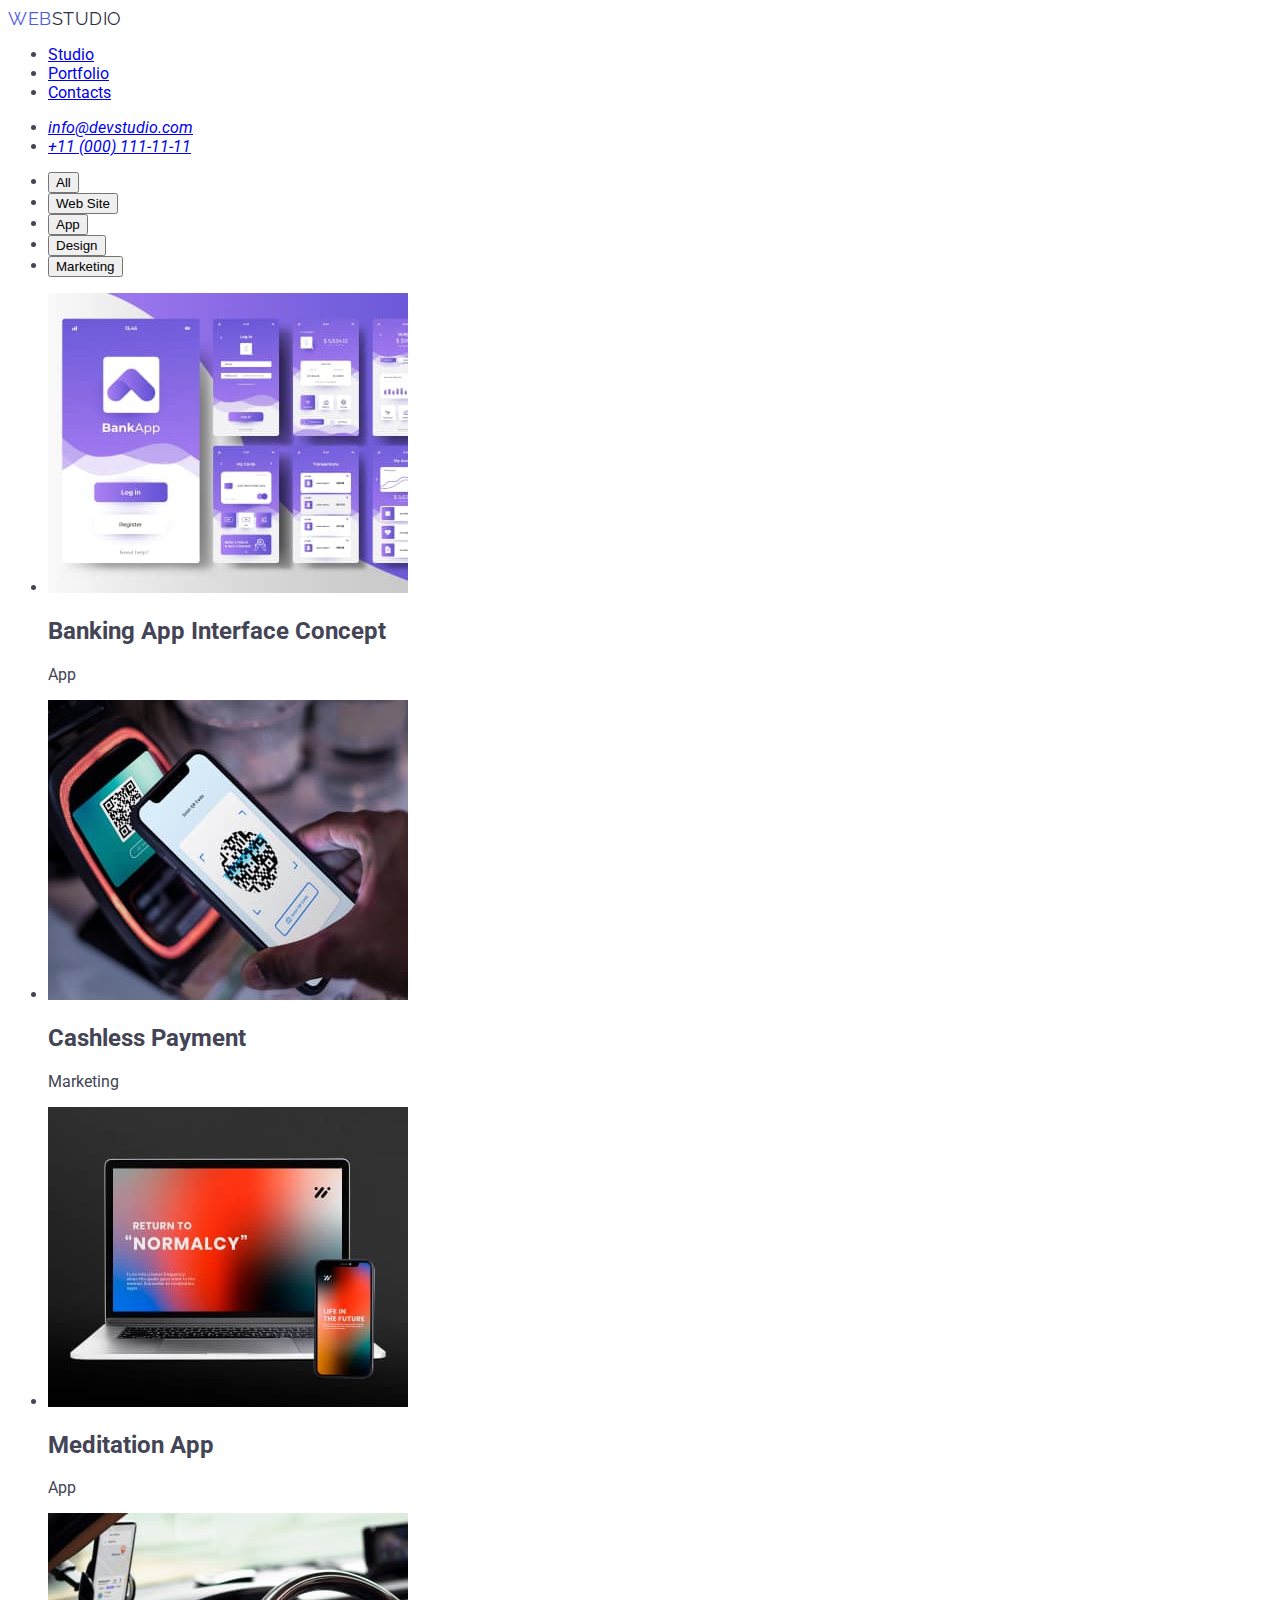
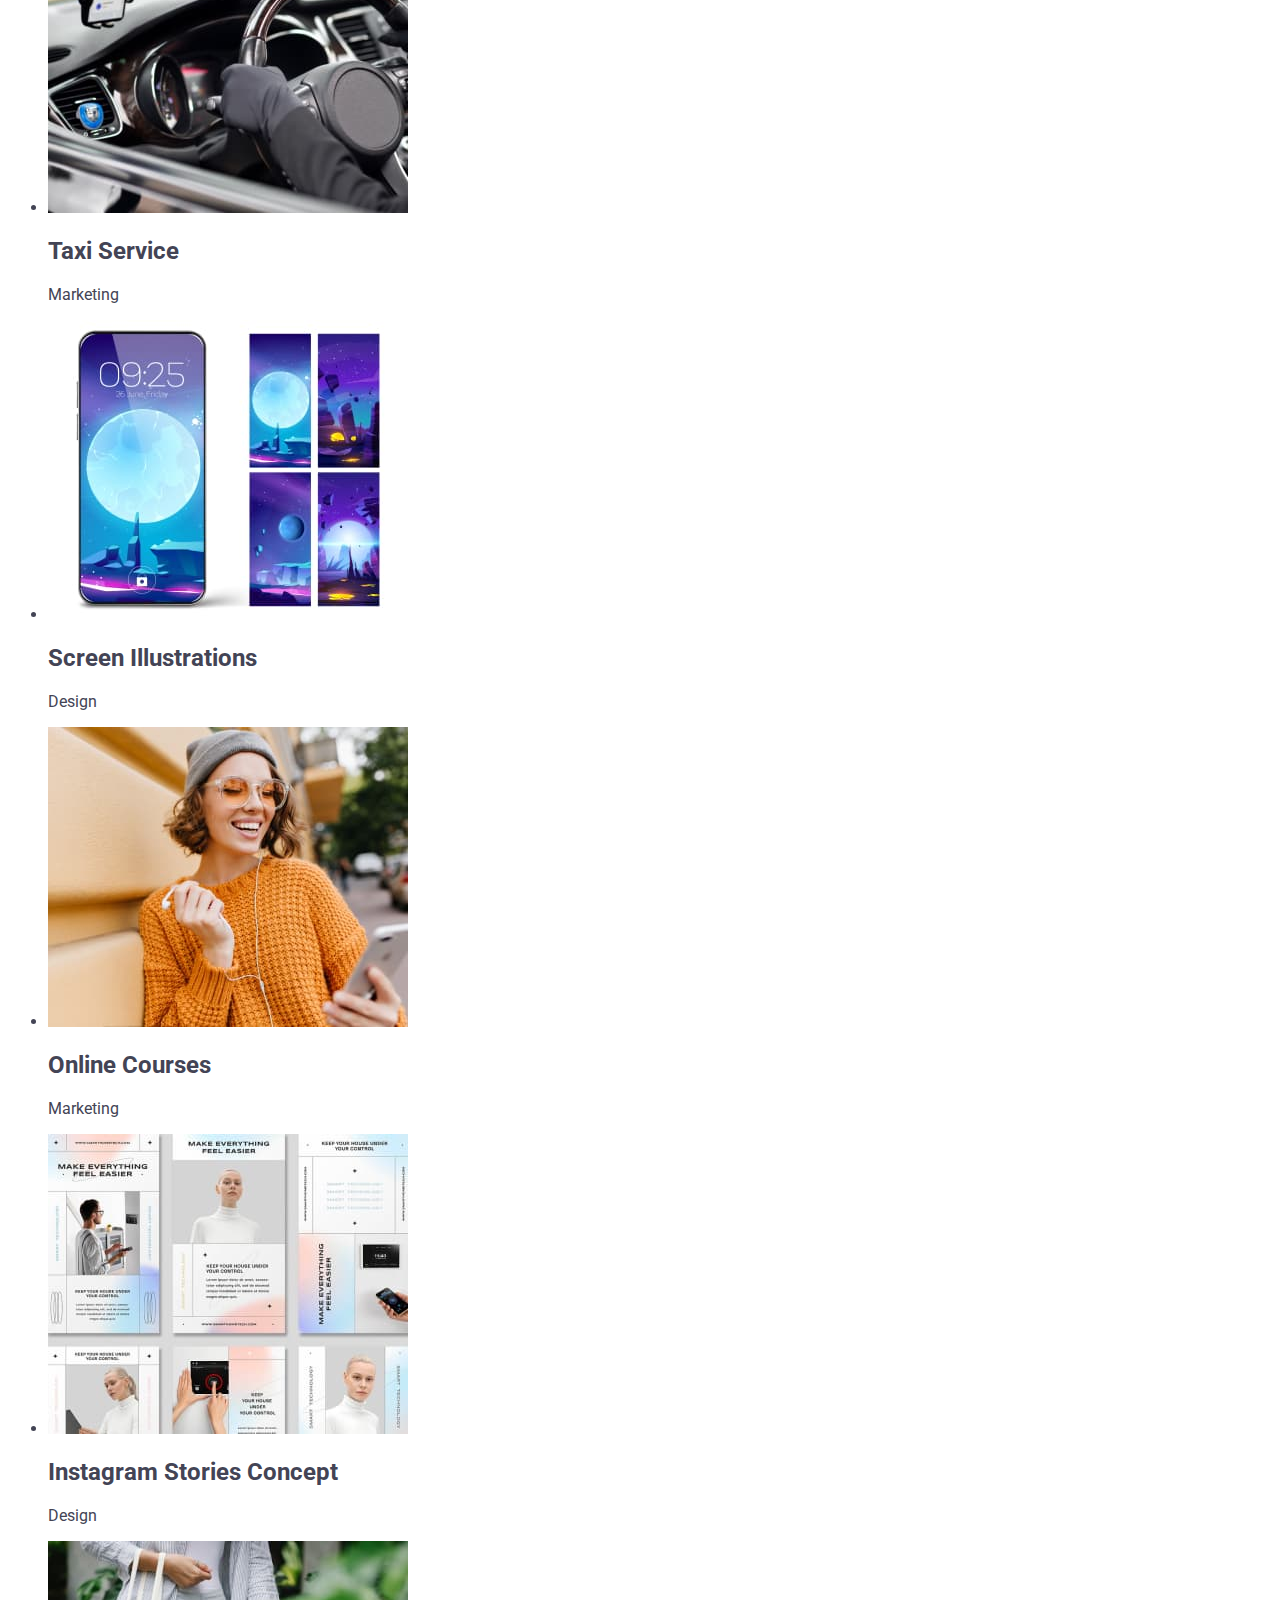
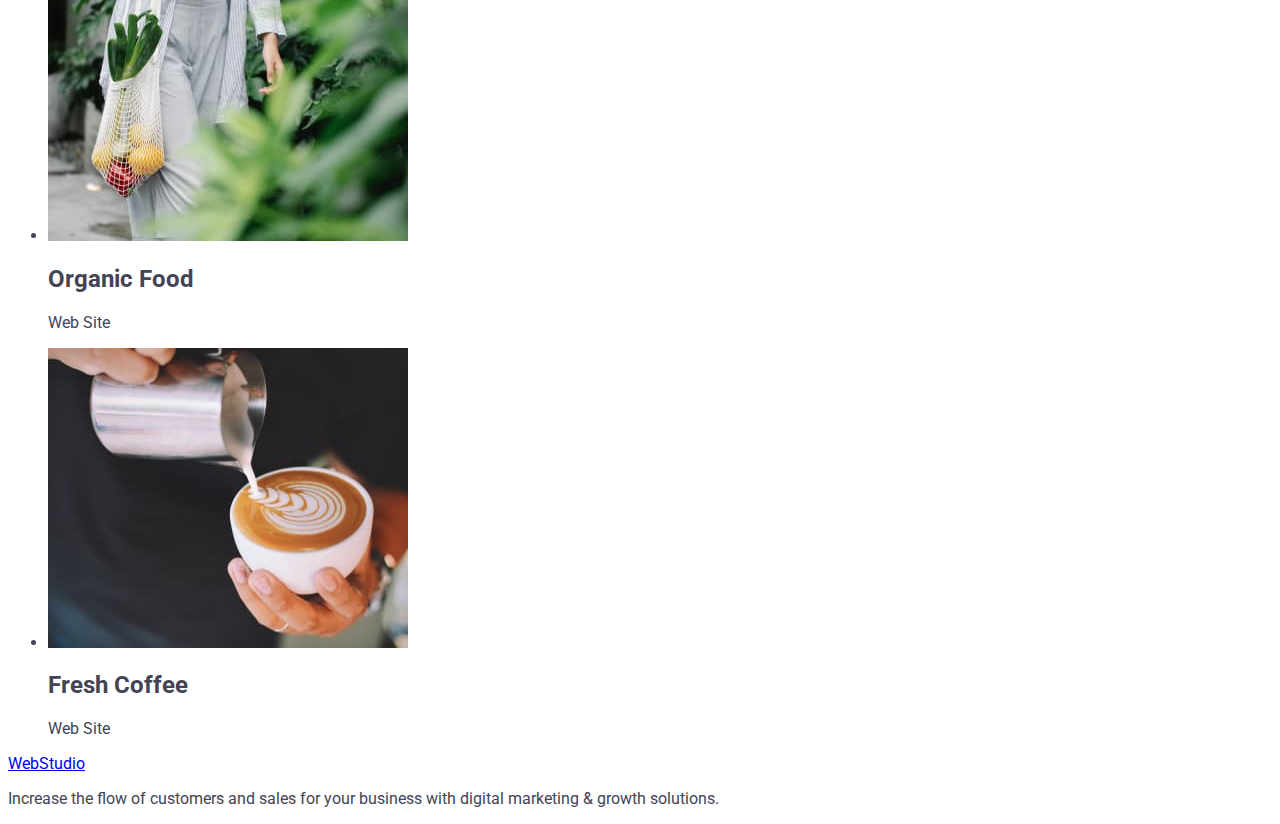
==== portfolio.html @ bbdc9a78 "2023-11-01 v1" ====
<!DOCTYPE html>
<html lang="en">
<head>
  <meta charset="UTF-8">
  <meta http-equiv="X-UA-Compatible" content="IE=edge">
  <meta name="viewport" content="width=device-width, initial-scale=1.0">
  <link rel="preconnect" href="https://fonts.googleapis.com" >
  <link rel="preconnect" href="https://fonts.gstatic.com" crossorigin >
  <link
    href="https://fonts.googleapis.com/css2?family=Lobster&family=Raleway:wght@800&family=Roboto:wght@400;500;700;900&display=swap" rel="stylesheet" >
  <link href="./css/styles.css" rel="stylesheet" >
  <title>Portfolio</title>
</head>
<body>
  <header>
    <nav>
      <a href="./index.html" class="nav-logo link">Web<span class="logo-span">Studio</span></a>
      <ul>
        <li><a href="./index.html">Studio</a></li>
        <li><a href="./portfolio.html">Portfolio</a></li>
        <li><a href="#">Contacts</a></li>
      </ul>
    </nav>
    <address>
      <ul>
        <li><a href="mailto:info@devstudio.com">info@devstudio.com</a></li>
        <li><a href="tel:+110001111111">+11 (000) 111-11-11</a></li>
      </ul>
    </address>
  </header>
  <main>
    <!--section no.1 -->
    <section>
      <ul>
        <li><button type="button">All</button></li>
        <li><button type="button">Web Site</button></li>
        <li><button type="button">App</button></li>
        <li><button type="button">Design</button></li>
        <li><button type="button">Marketing</button></li>
      </ul>
    
      <ul>
        <li>
          <img src="images/portfolio01.jpg" width="360" height="300" alt="Banking App Interface Concept - banking application options are shown">
            <h2>Banking App Interface Concept</h2>
            <p>App</p>
        </li>
        <li>
          <img src="images/portfolio02.jpg" width="360" height="300" alt="Cashless Payment - The hand holds the phone and brings it closer to the reader">
            <h2>Cashless Payment</h2>
            <p>Marketing</p>
        </li>
        <li>
          <img src="images/portfolio03.jpg" width="360" height="300" alt="Meditation App - laptop and phone with the same wallpaper">
            <h2>Meditation App</h2>
            <p>App</p>
        </li>
        <li>
          <img src="images/portfolio04.jpg" width="360" height="300" alt="Taxi Service - driver using the mobile application">
            <h2>Taxi Service</h2>
            <p>Marketing</p>
        </li>
        <li>
          <img src="images/portfolio05.jpg" width="360" height="300" alt="Screen Illustrations - five different wallpapers for mobile phone">
            <h2>Screen Illustrations</h2>
            <p>Design</p>
        </li>
        <li>
          <img src="images/portfolio06.jpg" width="360" height="300" alt="Online Courses - young woman in orange sweater talking on mobile phone">
            <h2>Online Courses</h2>
            <p>Marketing</p>
        </li>
        <li>
          <img src="images/portfolio07.jpg" width="360" height="300" alt="Instagram Stories Concept - six pictures per topic make everything feel easier">
            <h2>Instagram Stories Concept</h2>
            <p>Design</p>
        </li>
        <li>
          <img src="images/portfolio08.jpg" width="360" height="300" alt="Organic Food - woman carries vegetables in a net">
            <h2>Organic Food</h2>
            <p>Web Site</p>
        </li>
        <li>
          <img src="images/portfolio09.jpg" width="360" height="300" alt="Fresh Coffee - hand pours milk into a cup of coffee">
            <h2>Fresh Coffee</h2>
            <p>Web Site</p>
        </li>
      </ul>
    </section>
  </main>
  <footer>
    <a href="./index.html">WebStudio</a>
    <p>Increase the flow of customers and sales for your business with digital marketing & growth solutions.</p>    
  </footer>
</body>
</html>
---- css/styles.css ----
:root {
  --primary-brand-color: #4D5AE5;
  --pressed-state-color: #404BBF;
  --dark-color: #2E2F42;
  --success-color: #31D0AA;
  --text-color: #434455;
  --subtle-text-color: #8E8F99;
  --accent-color: #E7E9FC;
  --light-color: #F4F4FD;
  --modal-overlay-color: #2E2F42;
  --hero-background-color: #2E2F42;
  --white-background-color: #FFFFFF;
  --modal-background-color: #FCFCFC;
}

body {
  font-family: 'Roboto', sans-serif;
  color: var(--text-color);
  background-color: var(--white-background-color);
}

.nav-logo {
  color: var(--primary-brand-color);
  font-family: 'Raleway', sans-serif;
  text-decoration: none;
  font-size: 18px;
  /* font-weight: 800; */
  line-height: 1.17;
  letter-spacing: 0.03em;
  text-transform: uppercase;
}

.logo-span {
  color: var(--dark-color);
}

.link {
  text-decoration: none;
} 

.list {
  list-style: none;
}

.nav-link {
  color: var(--dark-color);
  font-weight: 500;
  font-size: 16px;
  line-height: 1.5;
  letter-spacing: 0.02em;
  cursor: pointer;
}



.nav-link:hover,
.nav-link:focus,
.nav-link:active {
  color: var(--pressed-state-color);
}





.footer {
  padding: 60px 0px 60px 215px;
  background-color: var(--brand-background-gray);
}



.contact-list {
  float: left;
  margin-top: 32px;
  margin-left: 268px;
}

.contact-item {
  display: inline;
  margin-right: 50px;
}

.contact-link {
  font-weight: 500;
  font-size: 14px;
  line-height: 1.1;
  letter-spacing: 0.02em;
  text-decoration: none;
  color: var(--brand-color-gray);
}

.contact-link:hover,
.contact-link:focus,
.contact-link:active {
  color: var(--brand-color-blue);
}

.section-h1 {
  height: 600px;
  background-color: var(--brand-background-gray);
  border: 1px solid var(--brand-background-gray);
  text-align: center;  
}

.section-h1-div {
  margin: 200px 452px 0px 452px;  
}

.section-h1-title {  
  font-weight: 900;
  font-size: 44px;
  line-height: 1.4;
  letter-spacing: 0.06em;
  text-align: center;
  text-transform: uppercase;
  color: var(--brand-color-white);  
}

.section-h1-btn {
  border: none;
  border-radius: 4px;
  font-weight: 700;
  font-size: 16px;
  line-height: 1.9;
  width: 200px;
  height: 50px;
  color: var(--brand-color-white);
  background-color: var(--brand-color-blue);
  cursor: pointer; 
}

.section-h1-btn:hover,
.section-h1-btn:focus,
.section-h1-btn:active {
  color: var(--brand-color-blue);
  background-color: var(--brand-color-white);
}

  .descript-item {
    display: inline;
  }

.descript-title {
  font-weight: 700;
  font-size: 14px;
  line-height: 1.1;
  letter-spacing: 0.03em;
  text-transform: uppercase;  
}

.descript-text {
  font-size: 14px;
  line-height: 1.7;
  letter-spacing: 0.03em;
  width: 270px;
  height: 75px;
  left: 215px;
  top: 800px;
  color: var(--brand-color-gray);
}

.section-h2-title {
  font-weight: 700;
  font-size: 36px;
  line-height: 1.2;
  letter-spacing: 0.03em;
  margin: 0;
  margin-bottom: 50px;
  padding: 0;
}

.section-h3-title {
  font-weight: 500;
  font-size: 16px;
  line-height: 1.2;
  letter-spacing: 0.03em;
  text-align: center;
}

.about-us {
  margin-top: 94px;
  text-align: center;
}

.about-us-item {
  display: inline;
}

.team {
  background-color: #f5f4fa;
  border: 1px solid #f5f4fa;
  margin-top: 94px;
  padding-top: 94px;
  text-align: center;  
}

.team-item {
  background-color: var(--brand-color-white);
}

.team-text {
  font-size: 16px;
  line-height: 1.2;
  letter-spacing: 0.03em;
  text-align: center;
  color: var(--brand-color-gray);
}

.portf-menu-list {
  width: 580px;
  margin: auto;
}

.portf-menu-item {
  display: inline;
}

.btn {
  font-weight: 500;
  font-size: 16px;
  line-height: 1.6;
  letter-spacing: 0.03em;
  height: 38px;
  padding: 0px 20px 0px 20px;
  border: none;
  border-radius: 4px;
  background-color: #f5f4fa;
  cursor: pointer;
}

.btn:hover,
.btn:focus,
.btn:active {
  background-color: var(--brand-color-blue);
  color: var(--brand-color-white);
}

.project-h3-title {
  font-weight: 700;
  font-size: 18px;
  line-height: 2.0;
  letter-spacing: 0.06em;
}

.projects-text {
  font-size: 16px;
  line-height: 1.9;
  letter-spacing: 0.03em;
  color: var(--brand-color-gray);
}

.footer .logo {
  /* font-family: 'Raleway', sans-serif;
  font-size: 26px; */
  color: var(--brand-color-white);
  float: none;
}

.address-list {
  padding-left: 0px;
}

.address-item {
  font-size: 14px;
  line-height: 1.7;
  letter-spacing: 0.03em;
  font-style: normal;
  color: var(--brand-color-white);
}

.address-link {
  color: rgba(255, 255, 255, 0.6);
  text-decoration: none;
}

.address-link:hover,
.address-link:focus,
.address-link:active {
  color: var(--brand-color-white);
}

.address-item span {
  text-decoration: underline;
}
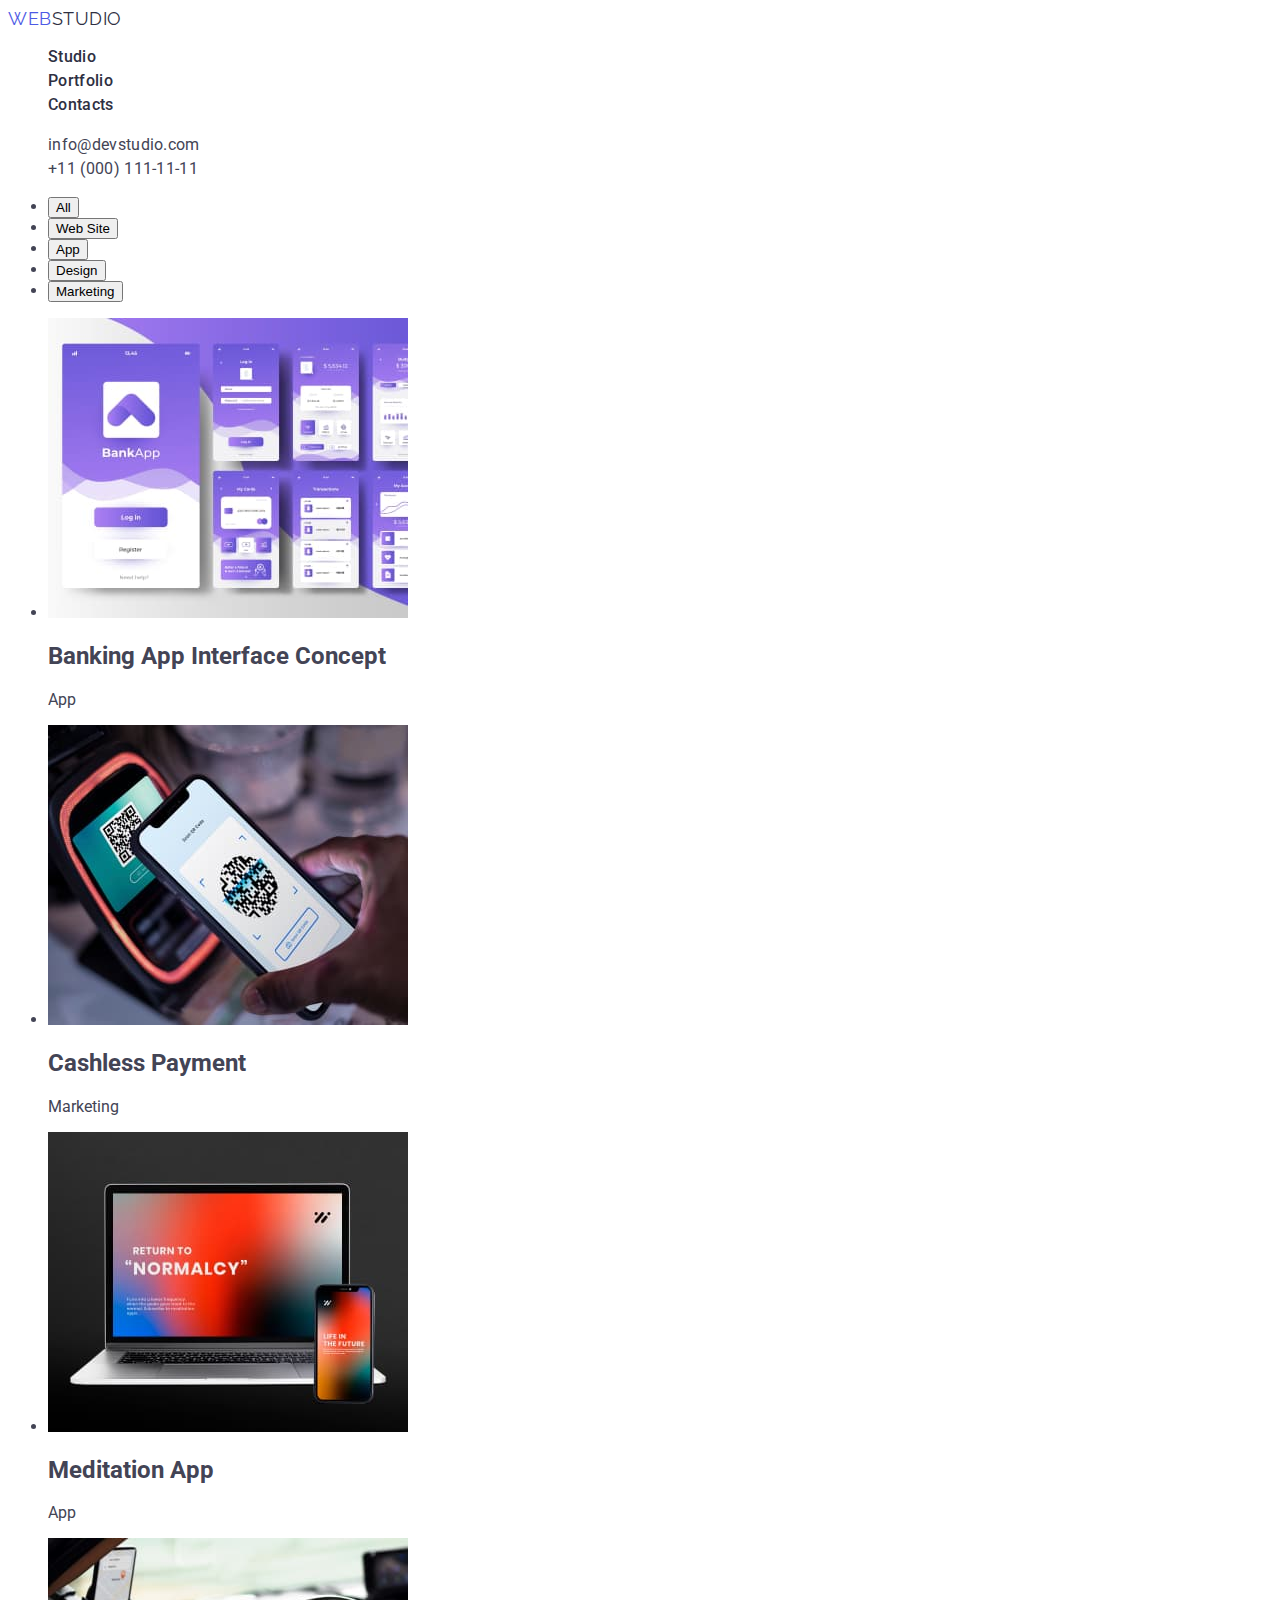
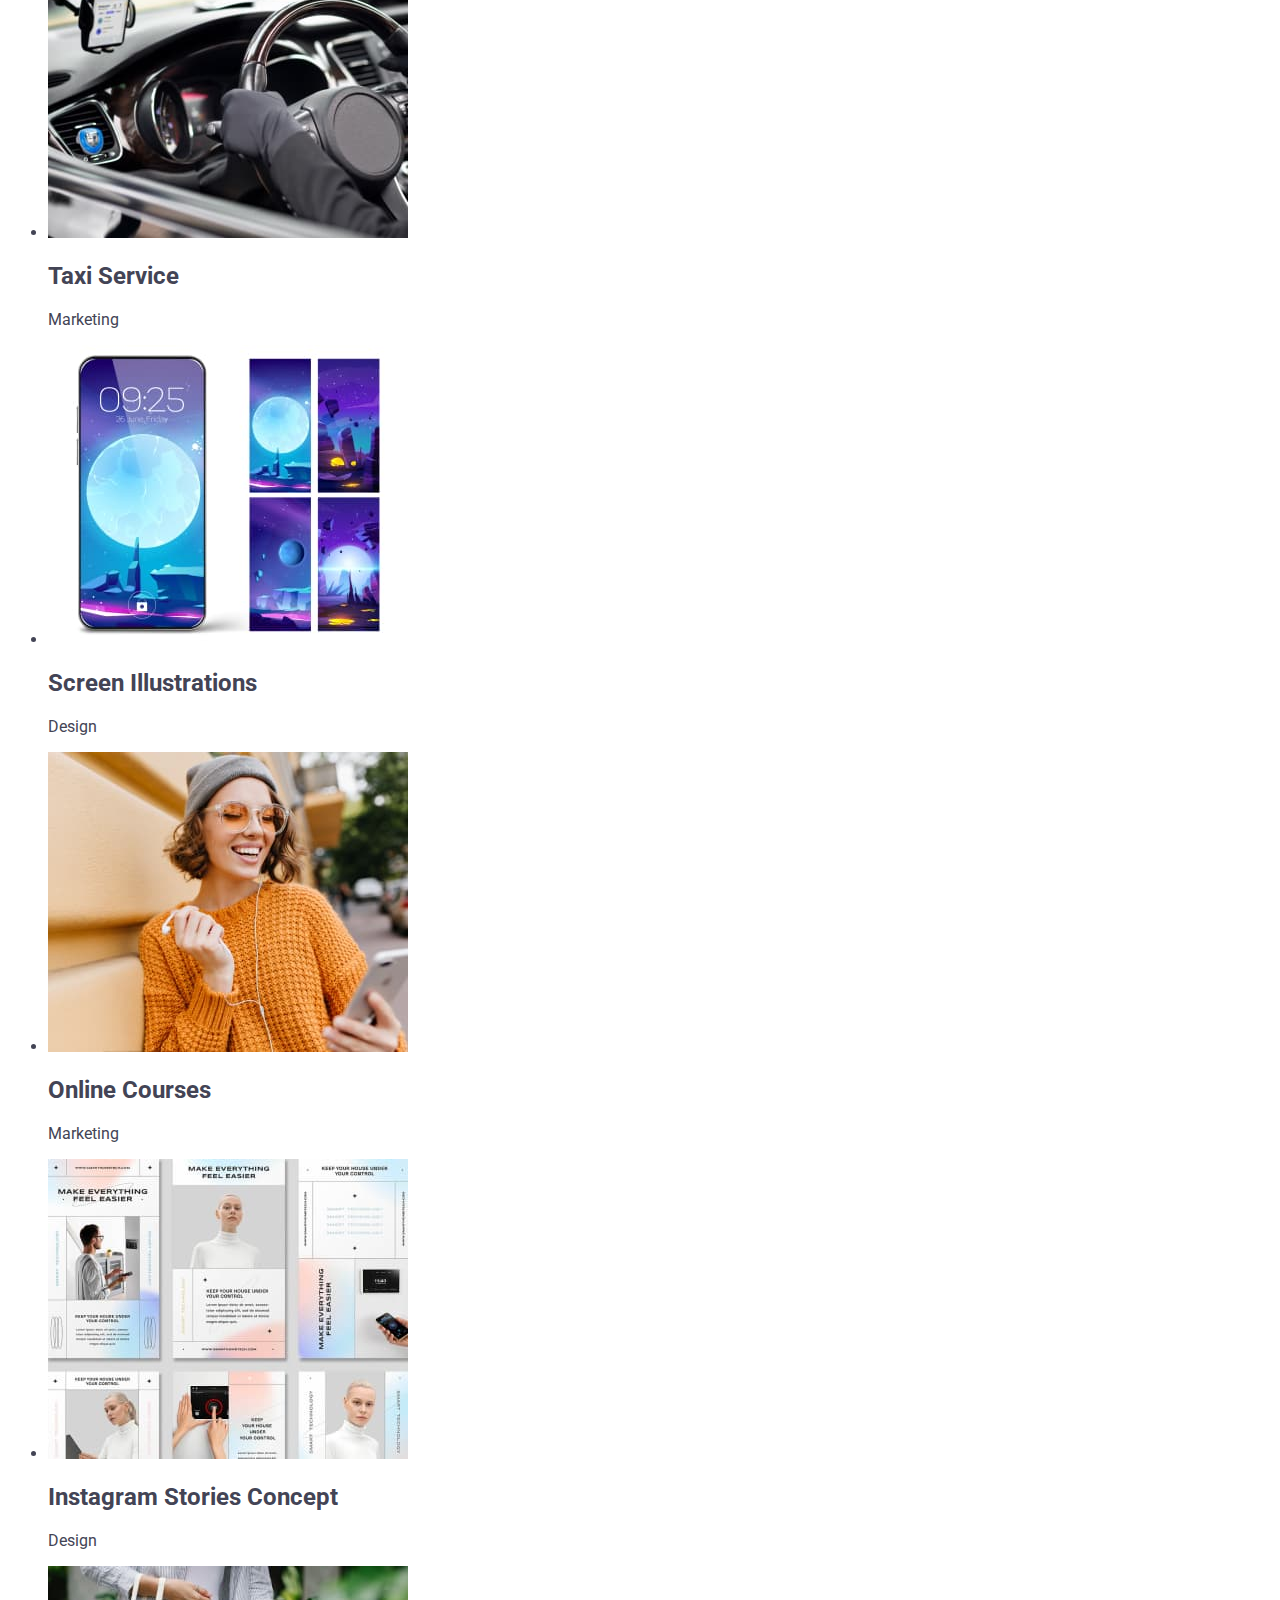
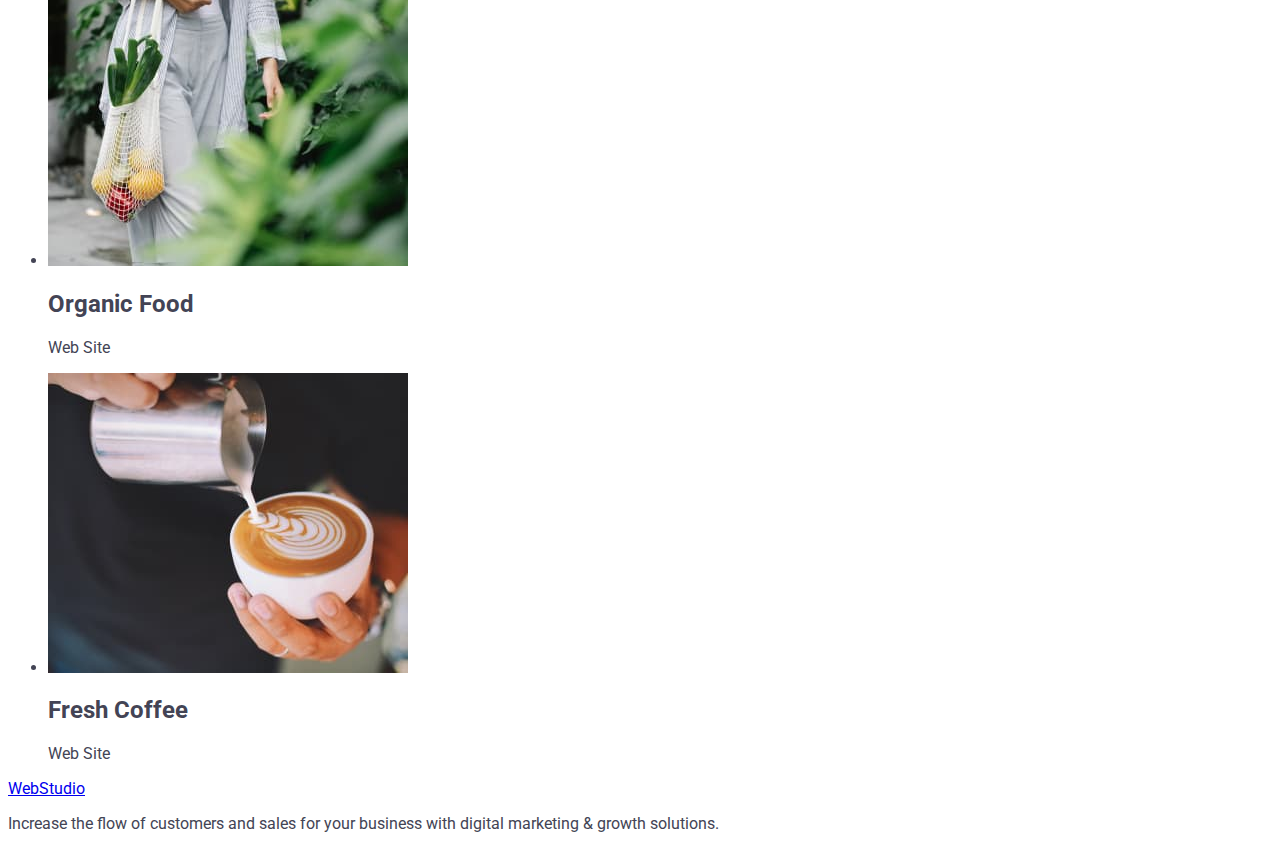
==== commit 2a26820b: "2023-11-01 v2" ====
--- a/portfolio.html
+++ b/portfolio.html
@@ -14,17 +14,17 @@
 <body>
   <header>
     <nav>
-      <a href="./index.html" class="nav-logo link">Web<span class="logo-span">Studio</span></a>
-      <ul>
-        <li><a href="./index.html">Studio</a></li>
-        <li><a href="./portfolio.html">Portfolio</a></li>
-        <li><a href="#">Contacts</a></li>
+      <a href="./index.html" class="nav-logo link">Web<span class="nav-logo-span">Studio</span></a>
+      <ul class="list">
+        <li><a href="./index.html" class="nav-link link">Studio</a></li>
+        <li><a href="./portfolio.html" class="nav-link link">Portfolio</a></li>
+        <li><a href="#" class="nav-link link">Contacts</a></li>
       </ul>
     </nav>
-    <address>
-      <ul>
-        <li><a href="mailto:info@devstudio.com">info@devstudio.com</a></li>
-        <li><a href="tel:+110001111111">+11 (000) 111-11-11</a></li>
+    <address class="address">
+      <ul class="list">
+        <li><a href="mailto:info@devstudio.com" class="address-link link">info@devstudio.com</a></li>
+        <li><a href="tel:+110001111111" class="address-link link">+11 (000) 111-11-11</a></li>
       </ul>
     </address>
   </header>
--- a/css/styles.css
+++ b/css/styles.css
@@ -22,7 +22,7 @@
 .nav-logo {
   color: var(--primary-brand-color);
   font-family: 'Raleway', sans-serif;
-  text-decoration: none;
+  /* text-decoration: none; */
   font-size: 18px;
   /* font-weight: 800; */
   line-height: 1.17;
@@ -30,7 +30,7 @@
   text-transform: uppercase;
 }
 
-.logo-span {
+.nav-logo-span {
   color: var(--dark-color);
 }
 
@@ -50,8 +50,6 @@
   letter-spacing: 0.02em;
   cursor: pointer;
 }
-
-
 
 .nav-link:hover,
 .nav-link:focus,
@@ -59,44 +57,41 @@
   color: var(--pressed-state-color);
 }
 
-
-
-
-
-.footer {
-  padding: 60px 0px 60px 215px;
-  background-color: var(--brand-background-gray);
-}
-
-
-
-.contact-list {
-  float: left;
-  margin-top: 32px;
-  margin-left: 268px;
-}
-
-.contact-item {
-  display: inline;
-  margin-right: 50px;
-}
-
-.contact-link {
-  font-weight: 500;
-  font-size: 14px;
-  line-height: 1.1;
+.address {
+  font-style: normal;
+}
+
+.address-link {
+  color: var(--text-color);
+  font-size: 16px;
+  font-weight: 400;
+  line-height: 1.5;
   letter-spacing: 0.02em;
-  text-decoration: none;
-  color: var(--brand-color-gray);
-}
-
-.contact-link:hover,
-.contact-link:focus,
-.contact-link:active {
-  color: var(--brand-color-blue);
-}
-
-.section-h1 {
+  cursor: pointer;
+}
+
+.address-link:hover,
+.address-link:focus,
+.address-link:active {
+    color: var(--pressed-state-color);
+}
+
+
+
+
+
+
+
+
+
+
+
+
+
+
+
+
+/* .section-h1 {
   height: 600px;
   background-color: var(--brand-background-gray);
   border: 1px solid var(--brand-background-gray);
@@ -158,9 +153,10 @@
   left: 215px;
   top: 800px;
   color: var(--brand-color-gray);
-}
-
-.section-h2-title {
+} */
+
+
+/* .section-h2-title {
   font-weight: 700;
   font-size: 36px;
   line-height: 1.2;
@@ -205,8 +201,9 @@
   letter-spacing: 0.03em;
   text-align: center;
   color: var(--brand-color-gray);
-}
-
+} */
+
+/* 
 .portf-menu-list {
   width: 580px;
   margin: auto;
@@ -248,38 +245,34 @@
   line-height: 1.9;
   letter-spacing: 0.03em;
   color: var(--brand-color-gray);
-}
-
-.footer .logo {
-  /* font-family: 'Raleway', sans-serif;
-  font-size: 26px; */
-  color: var(--brand-color-white);
-  float: none;
-}
-
-.address-list {
-  padding-left: 0px;
-}
-
-.address-item {
-  font-size: 14px;
-  line-height: 1.7;
-  letter-spacing: 0.03em;
-  font-style: normal;
-  color: var(--brand-color-white);
-}
-
-.address-link {
-  color: rgba(255, 255, 255, 0.6);
-  text-decoration: none;
-}
-
-.address-link:hover,
-.address-link:focus,
-.address-link:active {
-  color: var(--brand-color-white);
-}
-
-.address-item span {
-  text-decoration: underline;
+} */
+
+
+
+
+
+.footer {
+  background-color: var(--hero-background-color);
+}
+
+.footer-logo {
+  color: var(--primary-brand-color);
+  font-family: 'Raleway', sans-serif;
+  /* text-decoration: none; */
+  font-size: 18px;
+  /* font-weight: 800; */
+  line-height: 1.17;
+  letter-spacing: 0.03em;
+  text-transform: uppercase;
+}
+
+.footer-logo-span {
+  color: var(--light-color);
+}
+
+.footer-text {
+  color: var(--light-color);
+  font-size: 16px;
+  line-height: 1.5;
+  letter-spacing: 0.02em;
 }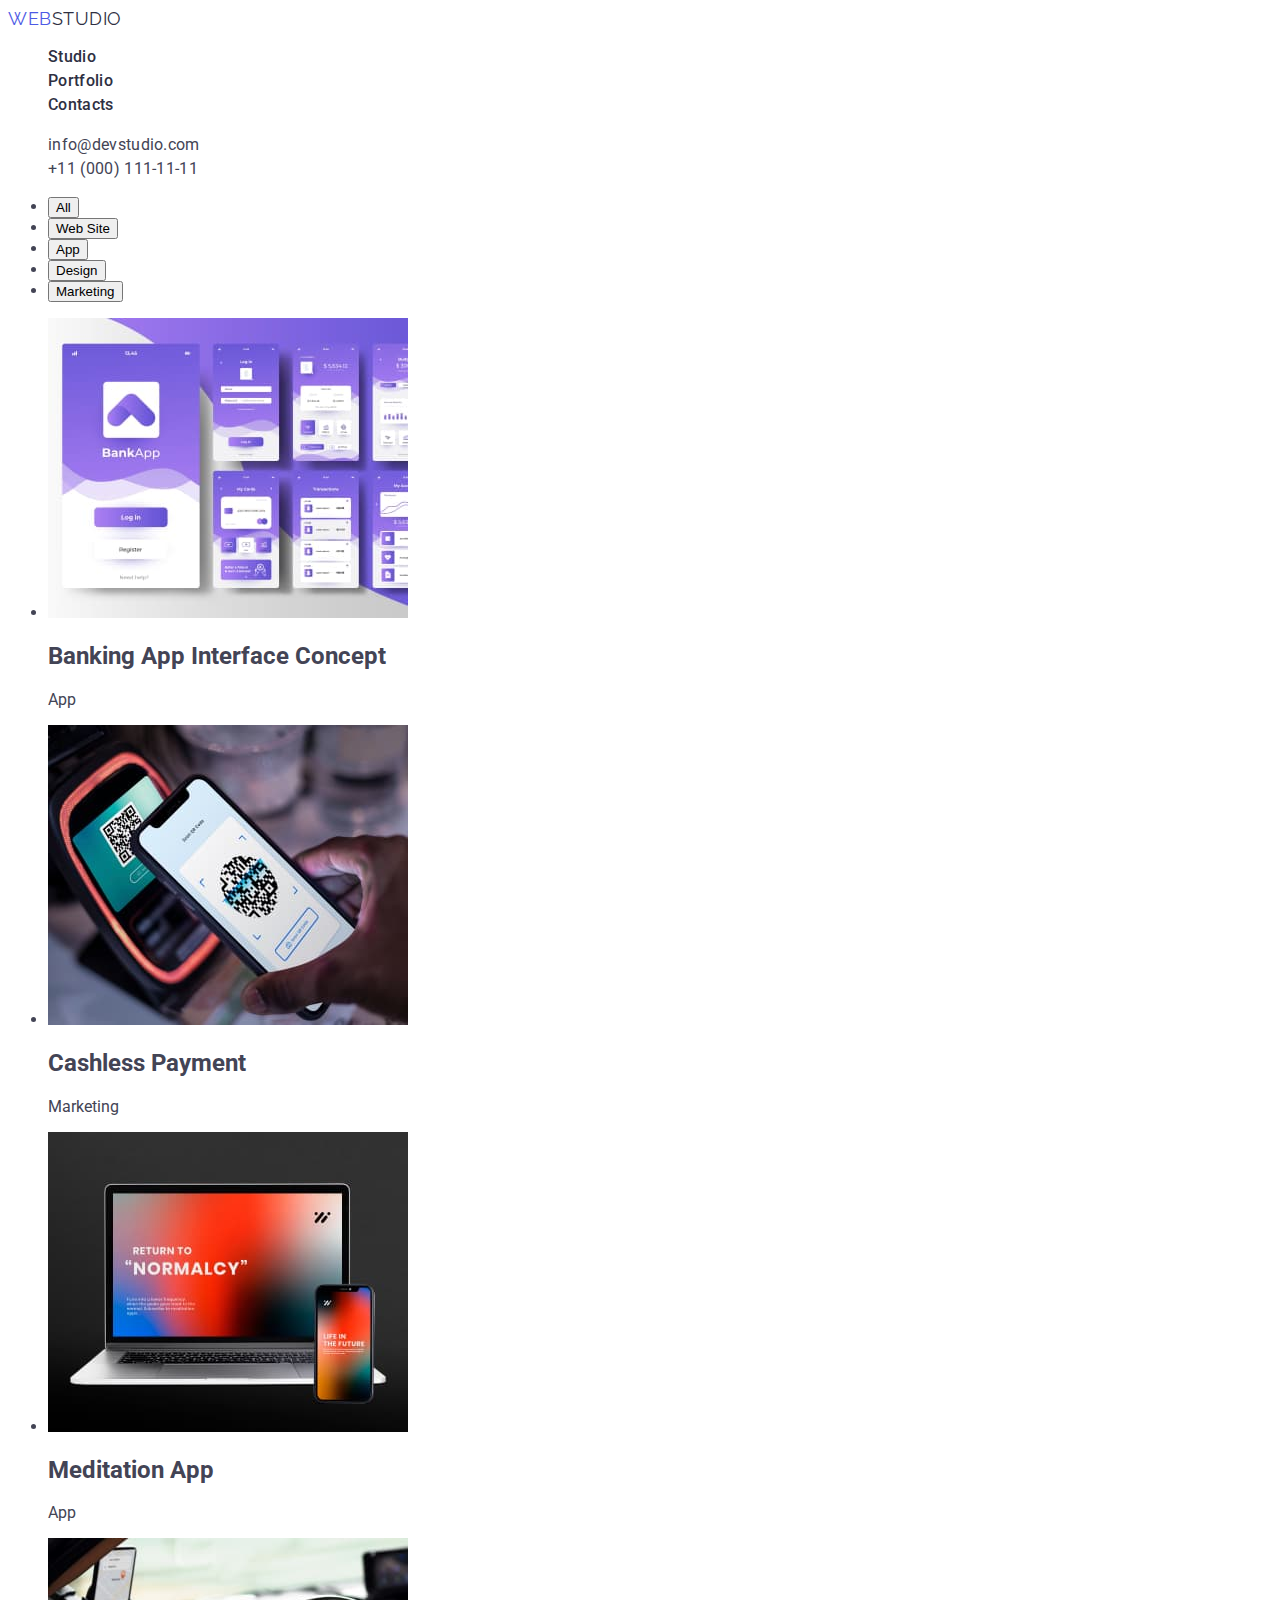
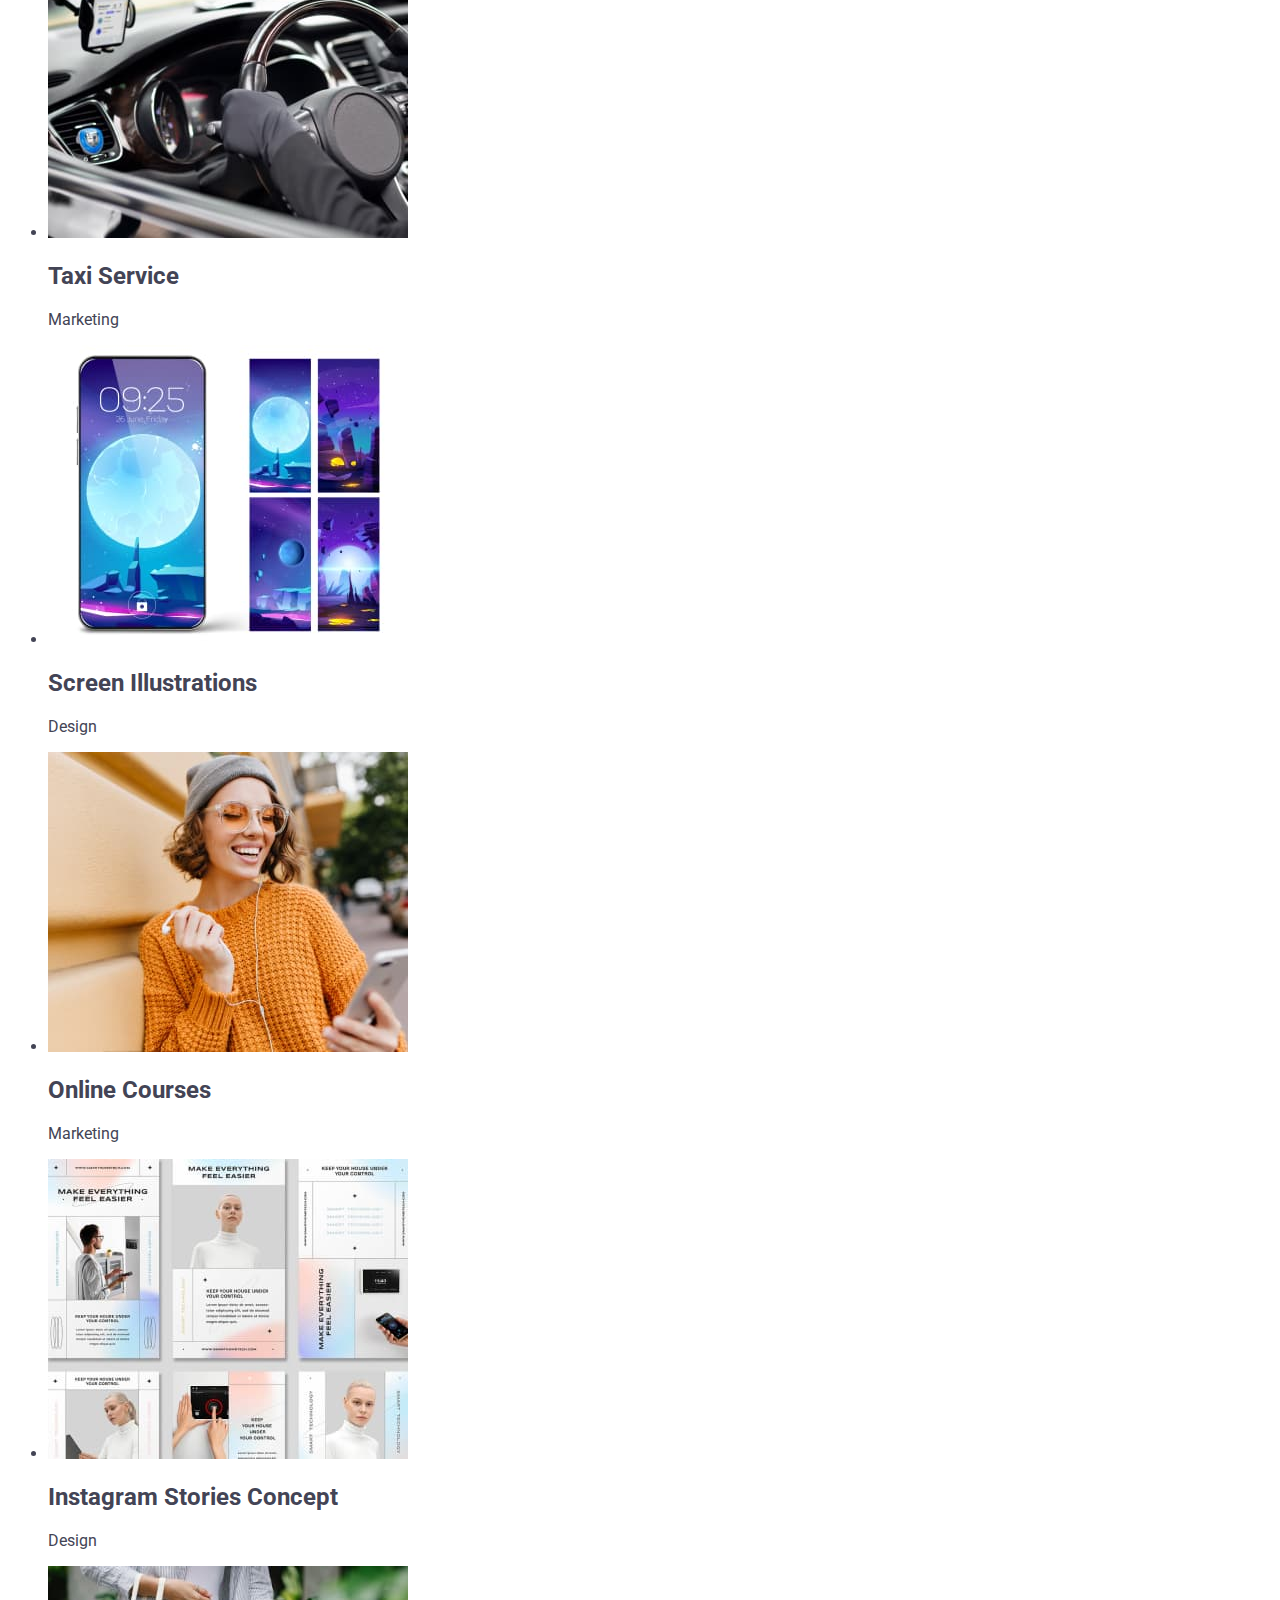
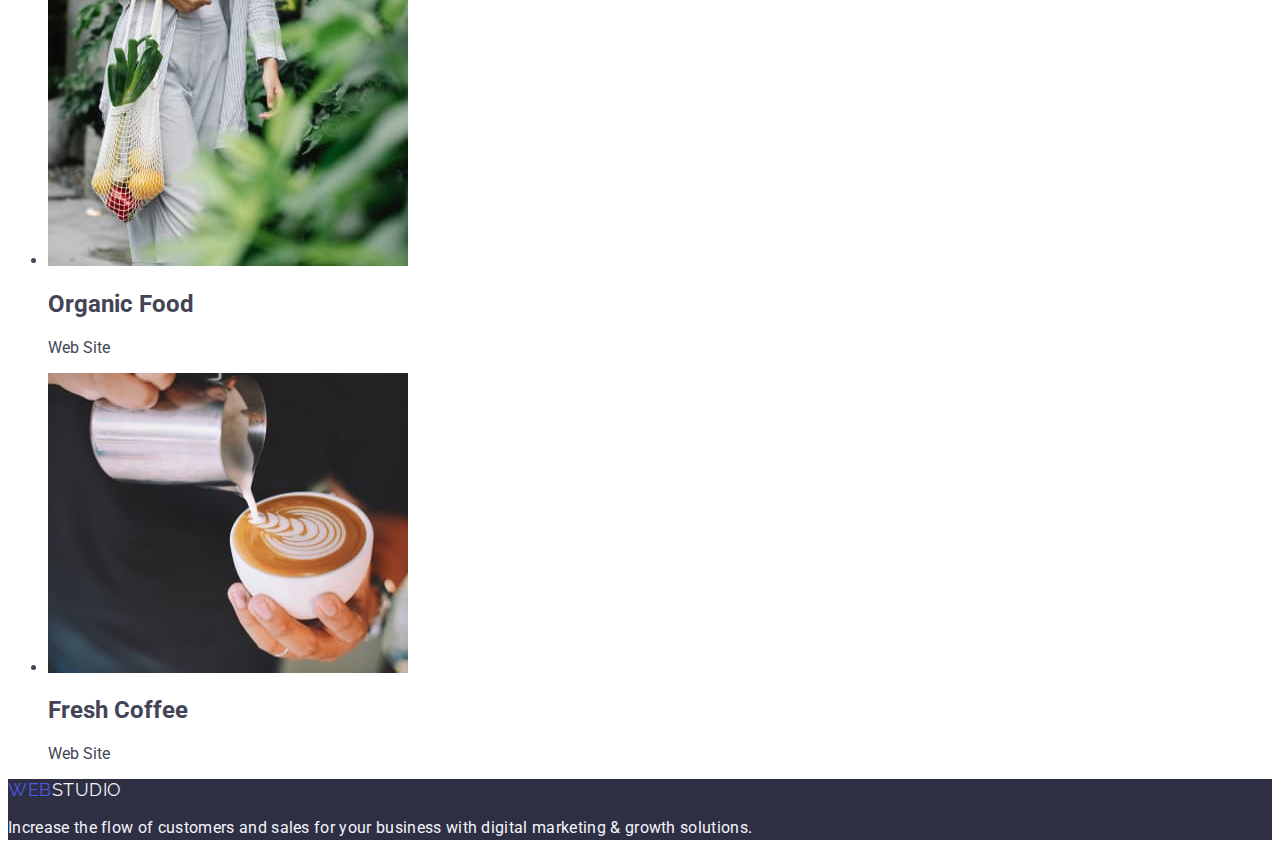
==== commit c78a5e1f: "2023-11-01 v3" ====
--- a/portfolio.html
+++ b/portfolio.html
@@ -88,9 +88,9 @@
       </ul>
     </section>
   </main>
-  <footer>
-    <a href="./index.html">WebStudio</a>
-    <p>Increase the flow of customers and sales for your business with digital marketing & growth solutions.</p>    
+  <footer class="footer">
+    <a href="./index.html" class="footer-logo link">Web<span class="footer-logo-span">Studio</span></a>
+    <p class="footer-text">Increase the flow of customers and sales for your business with digital marketing & growth solutions.</p>    
   </footer>
 </body>
 </html>
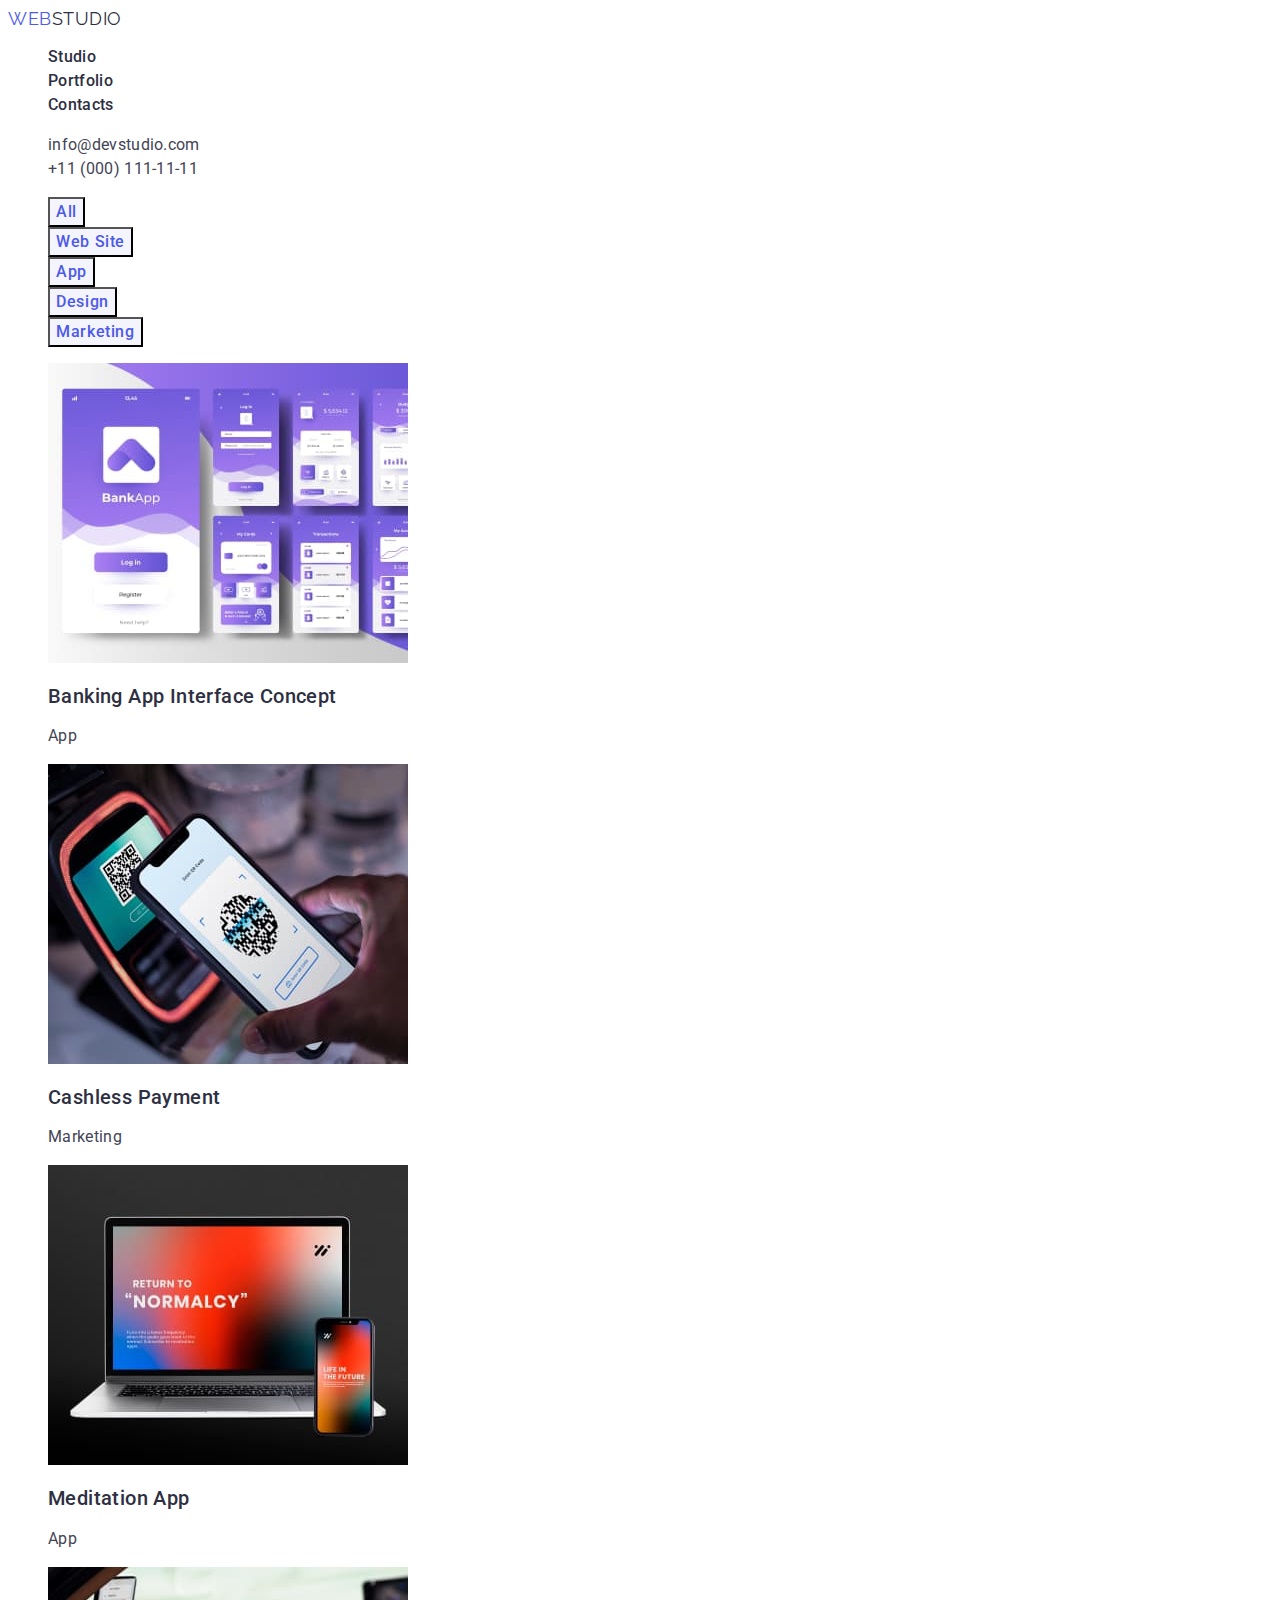
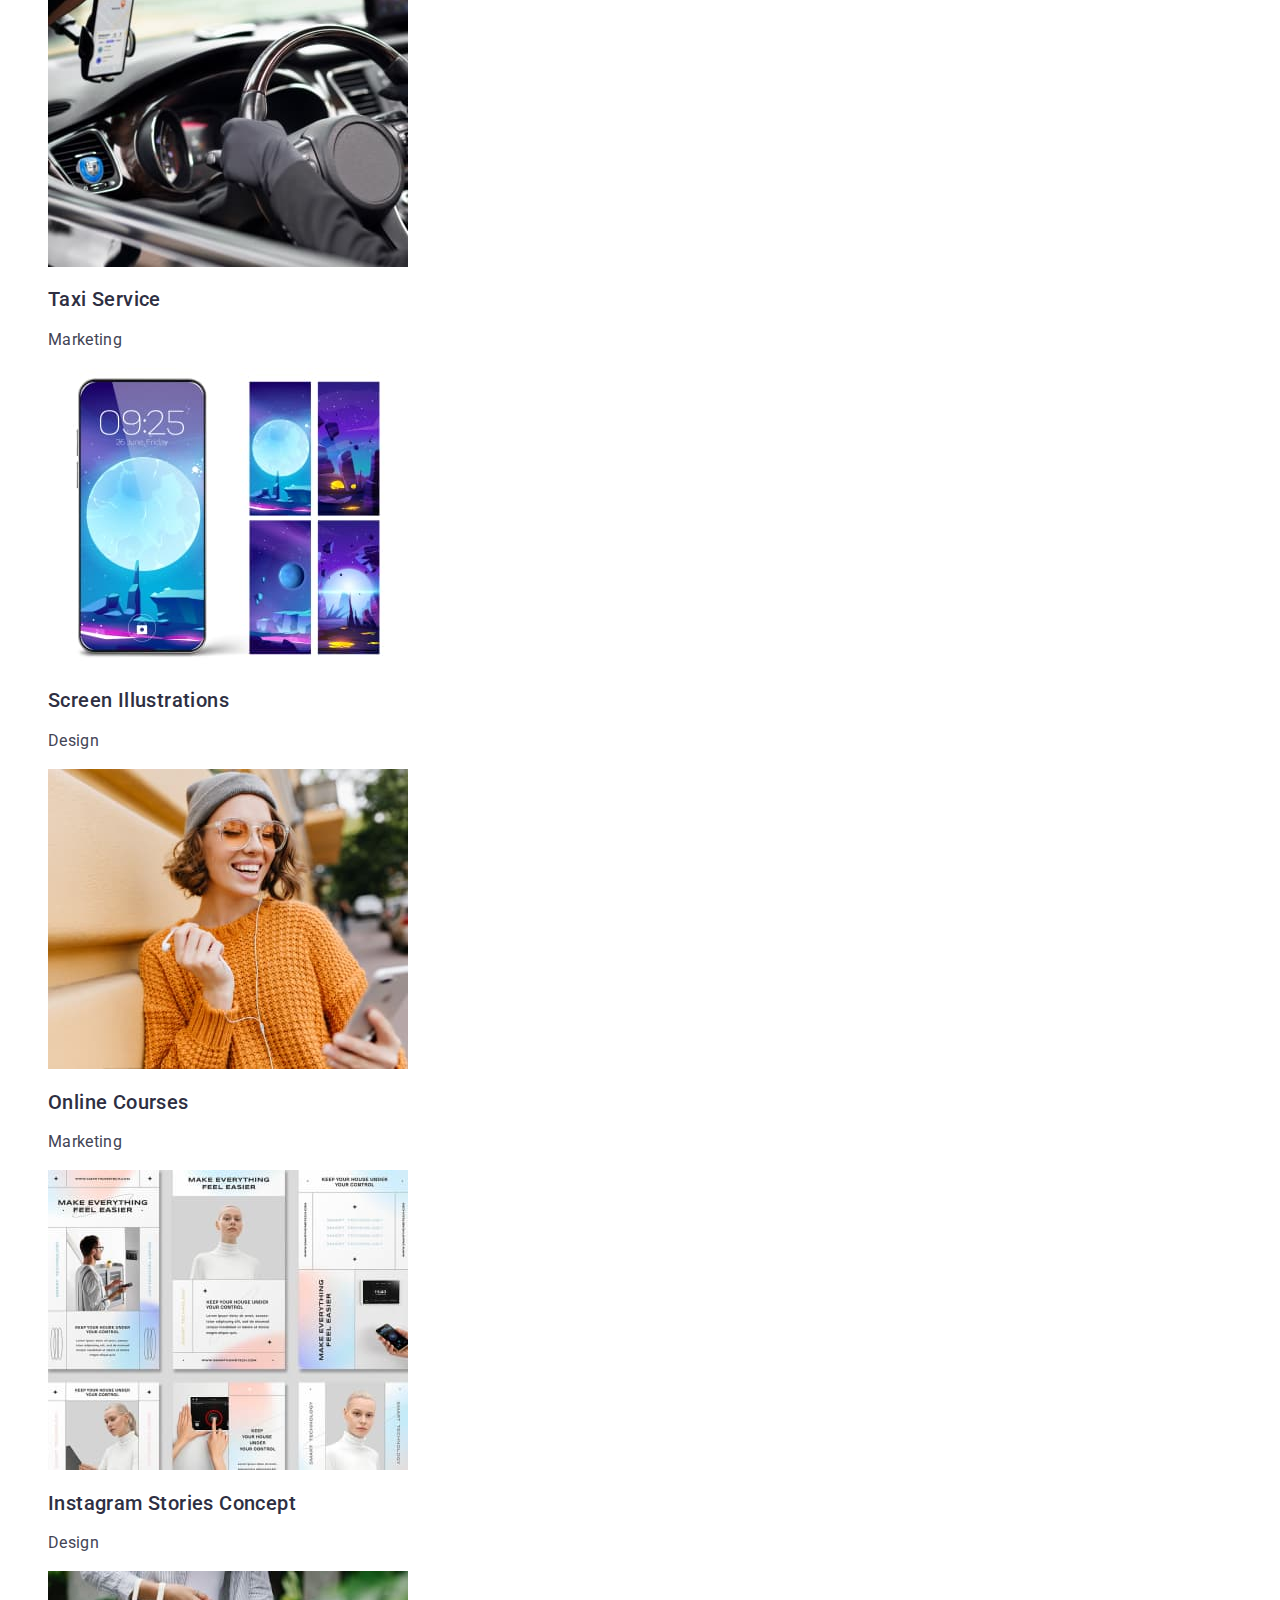
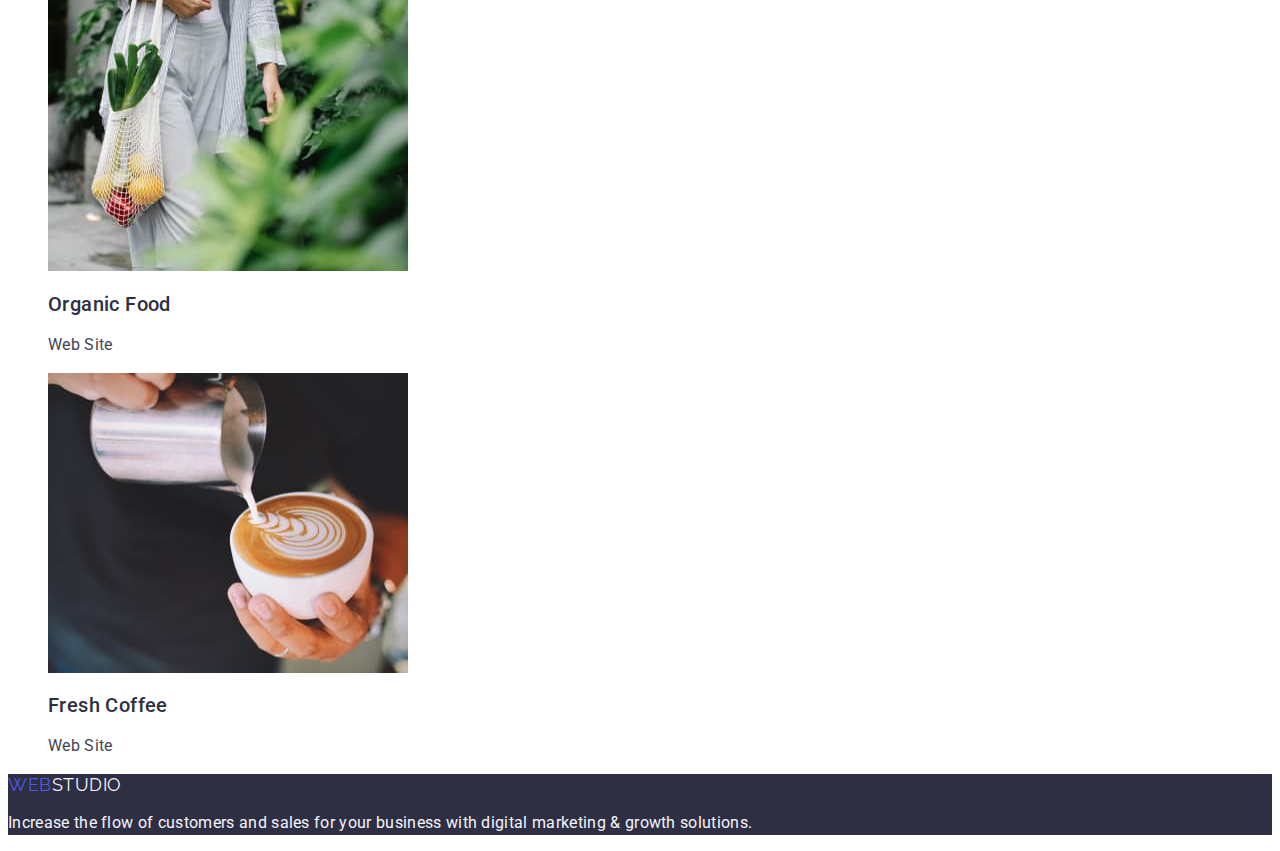
==== commit 66dc2dd6: "2023-11-01 v7" ====
--- a/portfolio.html
+++ b/portfolio.html
@@ -1,96 +1,96 @@
 <!DOCTYPE html>
 <html lang="en">
-<head>
-  <meta charset="UTF-8">
-  <meta http-equiv="X-UA-Compatible" content="IE=edge">
-  <meta name="viewport" content="width=device-width, initial-scale=1.0">
-  <link rel="preconnect" href="https://fonts.googleapis.com" >
-  <link rel="preconnect" href="https://fonts.gstatic.com" crossorigin >
-  <link
-    href="https://fonts.googleapis.com/css2?family=Lobster&family=Raleway:wght@800&family=Roboto:wght@400;500;700;900&display=swap" rel="stylesheet" >
-  <link href="./css/styles.css" rel="stylesheet" >
-  <title>Portfolio</title>
-</head>
-<body>
-  <header>
-    <nav>
-      <a href="./index.html" class="nav-logo link">Web<span class="nav-logo-span">Studio</span></a>
-      <ul class="list">
-        <li><a href="./index.html" class="nav-link link">Studio</a></li>
-        <li><a href="./portfolio.html" class="nav-link link">Portfolio</a></li>
-        <li><a href="#" class="nav-link link">Contacts</a></li>
-      </ul>
-    </nav>
-    <address class="address">
-      <ul class="list">
-        <li><a href="mailto:info@devstudio.com" class="address-link link">info@devstudio.com</a></li>
-        <li><a href="tel:+110001111111" class="address-link link">+11 (000) 111-11-11</a></li>
-      </ul>
-    </address>
-  </header>
-  <main>
-    <!--section no.1 -->
-    <section>
-      <ul>
-        <li><button type="button">All</button></li>
-        <li><button type="button">Web Site</button></li>
-        <li><button type="button">App</button></li>
-        <li><button type="button">Design</button></li>
-        <li><button type="button">Marketing</button></li>
-      </ul>
-    
-      <ul>
-        <li>
-          <img src="images/portfolio01.jpg" width="360" height="300" alt="Banking App Interface Concept - banking application options are shown">
-            <h2>Banking App Interface Concept</h2>
-            <p>App</p>
-        </li>
-        <li>
-          <img src="images/portfolio02.jpg" width="360" height="300" alt="Cashless Payment - The hand holds the phone and brings it closer to the reader">
-            <h2>Cashless Payment</h2>
-            <p>Marketing</p>
-        </li>
-        <li>
-          <img src="images/portfolio03.jpg" width="360" height="300" alt="Meditation App - laptop and phone with the same wallpaper">
-            <h2>Meditation App</h2>
-            <p>App</p>
-        </li>
-        <li>
-          <img src="images/portfolio04.jpg" width="360" height="300" alt="Taxi Service - driver using the mobile application">
-            <h2>Taxi Service</h2>
-            <p>Marketing</p>
-        </li>
-        <li>
-          <img src="images/portfolio05.jpg" width="360" height="300" alt="Screen Illustrations - five different wallpapers for mobile phone">
-            <h2>Screen Illustrations</h2>
-            <p>Design</p>
-        </li>
-        <li>
-          <img src="images/portfolio06.jpg" width="360" height="300" alt="Online Courses - young woman in orange sweater talking on mobile phone">
-            <h2>Online Courses</h2>
-            <p>Marketing</p>
-        </li>
-        <li>
-          <img src="images/portfolio07.jpg" width="360" height="300" alt="Instagram Stories Concept - six pictures per topic make everything feel easier">
-            <h2>Instagram Stories Concept</h2>
-            <p>Design</p>
-        </li>
-        <li>
-          <img src="images/portfolio08.jpg" width="360" height="300" alt="Organic Food - woman carries vegetables in a net">
-            <h2>Organic Food</h2>
-            <p>Web Site</p>
-        </li>
-        <li>
-          <img src="images/portfolio09.jpg" width="360" height="300" alt="Fresh Coffee - hand pours milk into a cup of coffee">
-            <h2>Fresh Coffee</h2>
-            <p>Web Site</p>
-        </li>
-      </ul>
-    </section>
-  </main>
-  <footer class="footer">
-    <a href="./index.html" class="footer-logo link">Web<span class="footer-logo-span">Studio</span></a>
-    <p class="footer-text">Increase the flow of customers and sales for your business with digital marketing & growth solutions.</p>    
-  </footer>
-</body>
+  <head>
+    <meta charset="UTF-8">
+    <meta http-equiv="X-UA-Compatible" content="IE=edge">
+    <meta name="viewport" content="width=device-width, initial-scale=1.0">
+    <link rel="preconnect" href="https://fonts.googleapis.com" >
+    <link rel="preconnect" href="https://fonts.gstatic.com" crossorigin >
+    <link
+      href="https://fonts.googleapis.com/css2?family=Lobster&family=Raleway:wght@800&family=Roboto:wght@400;500;700;900&display=swap" rel="stylesheet" >
+    <link href="./css/styles.css" rel="stylesheet" >
+    <title>Portfolio</title>
+  </head>
+  <body>
+    <header>
+      <nav>
+        <a href="./index.html" class="nav-logo link">Web<span class="nav-logo-span">Studio</span></a>
+        <ul class="list">
+          <li><a href="./index.html" class="nav-link link">Studio</a></li>
+          <li><a href="./portfolio.html" class="nav-link link">Portfolio</a></li>
+          <li><a href="#" class="nav-link link">Contacts</a></li>
+        </ul>
+      </nav>
+      <address class="address">
+        <ul class="list">
+          <li><a href="mailto:info@devstudio.com" class="address-link link">info@devstudio.com</a></li>
+          <li><a href="tel:+110001111111" class="address-link link">+11 (000) 111-11-11</a></li>
+        </ul>
+      </address>
+    </header>
+    <main>
+      <!--section no.1 -->
+      <section>
+        <ul class="list">
+          <li><button type="button" class="portfolio-button">All</button></li>
+          <li><button type="button" class="portfolio-button">Web Site</button></li>
+          <li><button type="button" class="portfolio-button">App</button></li>
+          <li><button type="button" class="portfolio-button">Design</button></li>
+          <li><button type="button" class="portfolio-button">Marketing</button></li>
+        </ul>
+      
+        <ul class="list">
+          <li>
+            <img src="images/portfolio01.jpg" width="360" height="300" alt="Banking App Interface Concept - banking application options are shown">
+              <h2 class="portfolio-title">Banking App Interface Concept</h2>
+              <p class="portfolio-text">App</p>
+          </li>
+          <li>
+            <img src="images/portfolio02.jpg" width="360" height="300" alt="Cashless Payment - The hand holds the phone and brings it closer to the reader">
+              <h2 class="portfolio-title">Cashless Payment</h2>
+              <p class="portfolio-text">Marketing</p>
+          </li>
+          <li>
+            <img src="images/portfolio03.jpg" width="360" height="300" alt="Meditation App - laptop and phone with the same wallpaper">
+              <h2 class="portfolio-title">Meditation App</h2>
+              <p class="portfolio-text">App</p>
+          </li>
+          <li>
+            <img src="images/portfolio04.jpg" width="360" height="300" alt="Taxi Service - driver using the mobile application">
+              <h2 class="portfolio-title">Taxi Service</h2>
+              <p class="portfolio-text">Marketing</p>
+          </li>
+          <li>
+            <img src="images/portfolio05.jpg" width="360" height="300" alt="Screen Illustrations - five different wallpapers for mobile phone">
+              <h2 class="portfolio-title">Screen Illustrations</h2>
+              <p class="portfolio-text">Design</p>
+          </li>
+          <li>
+            <img src="images/portfolio06.jpg" width="360" height="300" alt="Online Courses - young woman in orange sweater talking on mobile phone">
+              <h2 class="portfolio-title">Online Courses</h2>
+              <p class="portfolio-text">Marketing</p>
+          </li>
+          <li>
+            <img src="images/portfolio07.jpg" width="360" height="300" alt="Instagram Stories Concept - six pictures per topic make everything feel easier">
+              <h2 class="portfolio-title">Instagram Stories Concept</h2>
+              <p class="portfolio-text">Design</p>
+          </li>
+          <li>
+            <img src="images/portfolio08.jpg" width="360" height="300" alt="Organic Food - woman carries vegetables in a net">
+              <h2 class="portfolio-title">Organic Food</h2>
+              <p class="portfolio-text">Web Site</p>
+          </li>
+          <li>
+            <img src="images/portfolio09.jpg" width="360" height="300" alt="Fresh Coffee - hand pours milk into a cup of coffee">
+              <h2 class="portfolio-title">Fresh Coffee</h2>
+              <p class="portfolio-text">Web Site</p>
+          </li>
+        </ul>
+      </section>
+    </main>
+    <footer class="footer">
+      <a href="./index.html" class="footer-logo link">Web<span class="footer-logo-span">Studio</span></a>
+      <p class="footer-text">Increase the flow of customers and sales for your business with digital marketing & growth solutions.</p>    
+    </footer>
+  </body>
 </html>
--- a/css/styles.css
+++ b/css/styles.css
@@ -76,20 +76,121 @@
     color: var(--pressed-state-color);
 }
 
-
-
-
-
-
-
-
-
-
-
-
-
-
-
+.section-no1-hero {
+  background-color: var(--hero-background-color);
+}
+
+.section-no1-h1 {
+  color: #FFF;
+  font-weight: 700;
+  font-size: 56px;
+  line-height: 1.07;
+  letter-spacing: 0.02em;
+  text-align: center;
+}
+
+.section-no1-button {
+  color: #FFF;
+  background-color: var(--primary-brand-color);
+  font-weight: 500;
+  font-size: 16px;  
+  line-height: 1.5;
+  letter-spacing: 0.04em;
+  cursor: pointer;
+}
+
+.section-no1-button:hover,
+.section-no1-button:focus
+.section-no1-button:active {
+  background-color: var(--pressed-state-color);
+}
+
+.section-h2 {
+  color: var(--dark-color);
+  text-align: center;
+  font-weight: 700;
+  font-size: 36px;
+  line-height: 1.11;
+  letter-spacing: 0.02em;
+  text-transform: capitalize;
+}
+
+.section-no2-title {
+  color: var(--dark-color);
+  font-weight: 500;
+  font-size: 20px;
+  line-height: 1.2;
+  letter-spacing: 0.02em;
+}
+
+.section-no2-text {
+  color: var(--text-color);
+  font-size: 16px;
+  line-height: 1.5;
+  letter-spacing: 0.02em;
+}
+
+.section-no4 {
+  background-color: var(--light-color);
+}
+
+.section-no4-image-background {
+  background-color: var(--white-background-color);
+}
+
+.section-no4-title {
+  color: var(--dark-color);
+  font-weight: 500;
+  font-size: 20px;
+  line-height: 1.2;
+  letter-spacing: 0.02em;
+  }
+
+.section-no4-text {
+  color: var(--text-color);
+  font-size: 16px;
+  line-height: 1.5;
+  letter-spacing: 0.02em;
+}
+
+.portfolio-button {
+  color: var(--primary-brand-color);
+  background-color: #F4F4FD;
+  text-align: center;
+  font-family: 'Roboto', sans-serif;
+  font-size: 16px;
+  font-weight: 500;
+  line-height: 1.5;
+  letter-spacing: 0.04em;
+  cursor: pointer;
+}
+.portfolio-button:hover,
+.portfolio-button:focus
+.portfolio-button:active {
+  color: #FFFFFF;
+  background-color: #404BBF;
+  
+  text-align: center;
+  font-family: 'Roboto', sans-serif;
+  font-size: 16px;
+  font-weight: 500;
+  line-height: 1.5;
+  letter-spacing: 0.04em;
+  cursor: pointer;
+}
+.portfolio-title {
+  color: var(--dark-color);
+  font-size: 20px;
+  font-weight: 500;
+  line-height: 1.2;
+  letter-spacing: 0.02em;
+}
+.portfolio-text {
+  color: var(--text-color);
+  font-size: 16px;
+  line-height: 1.5;
+  letter-spacing: 0.02em;
+}
 
 /* .section-h1 {
   height: 600px;
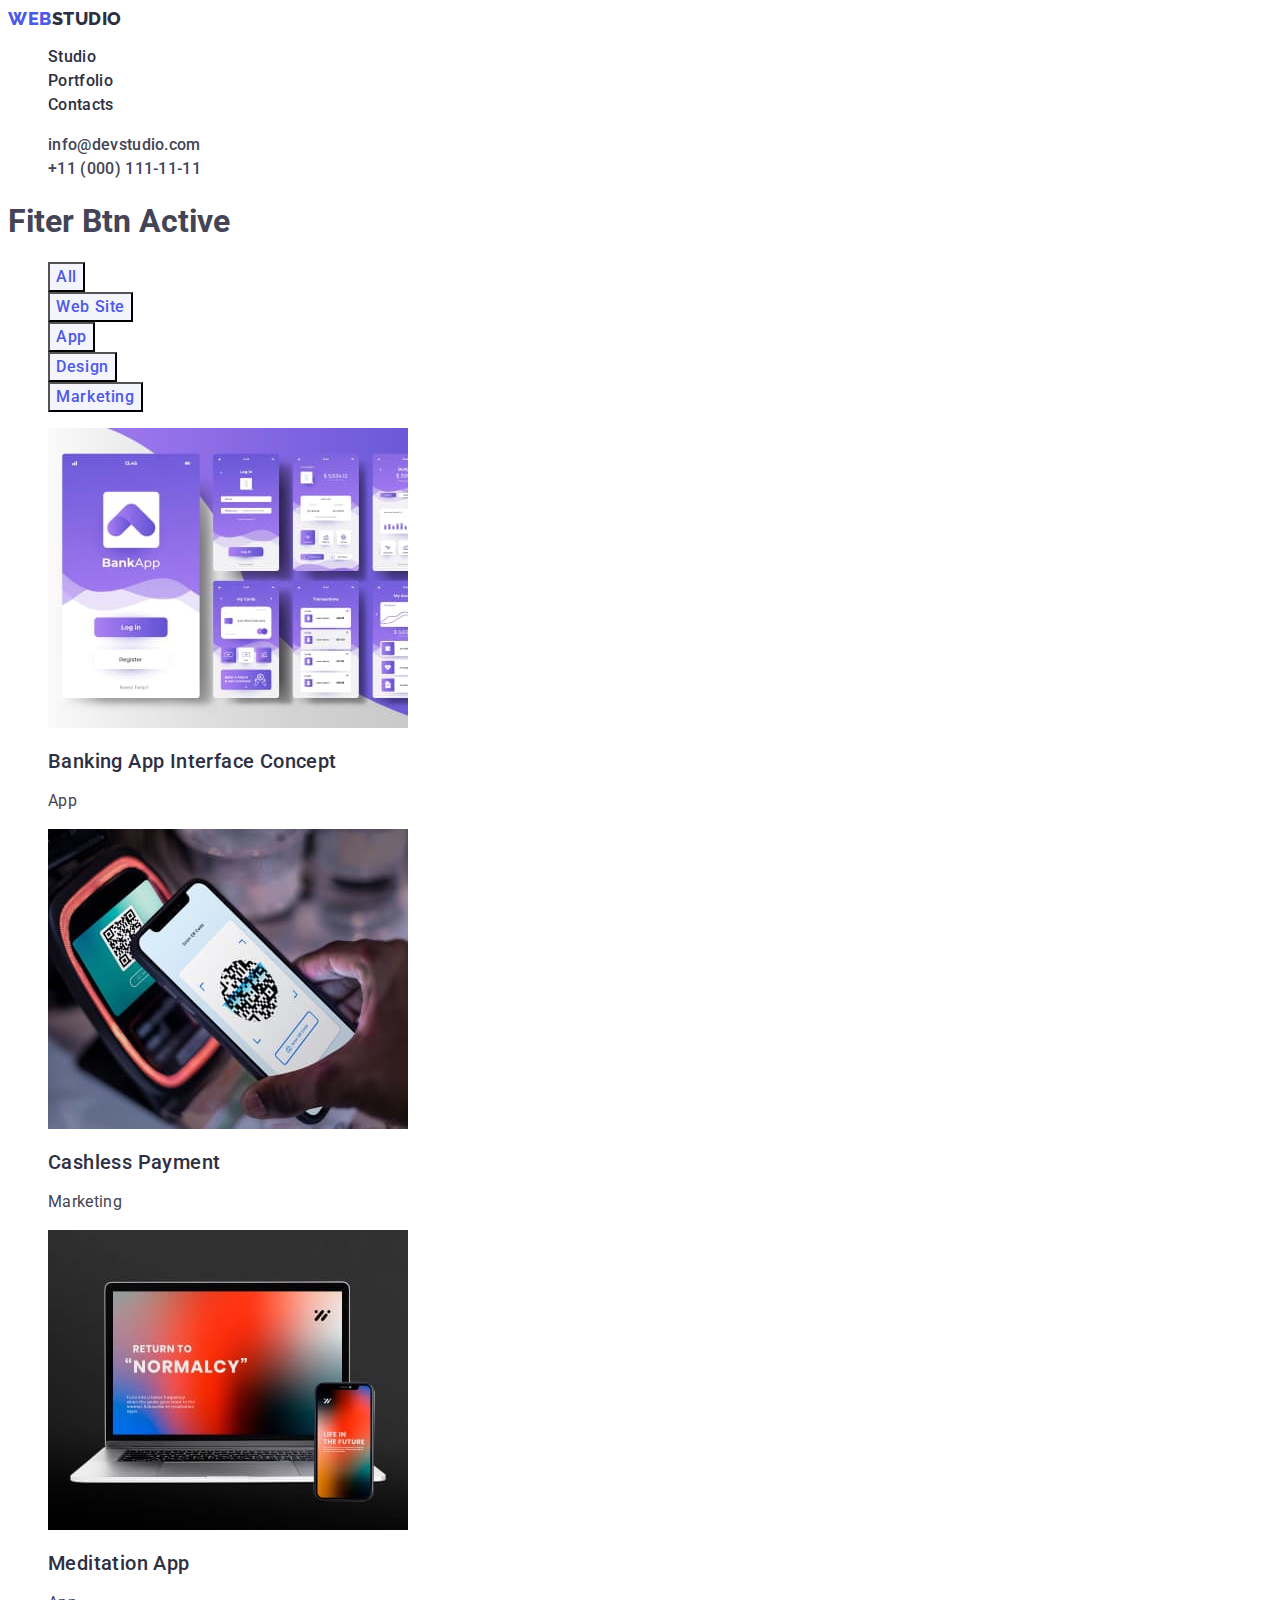
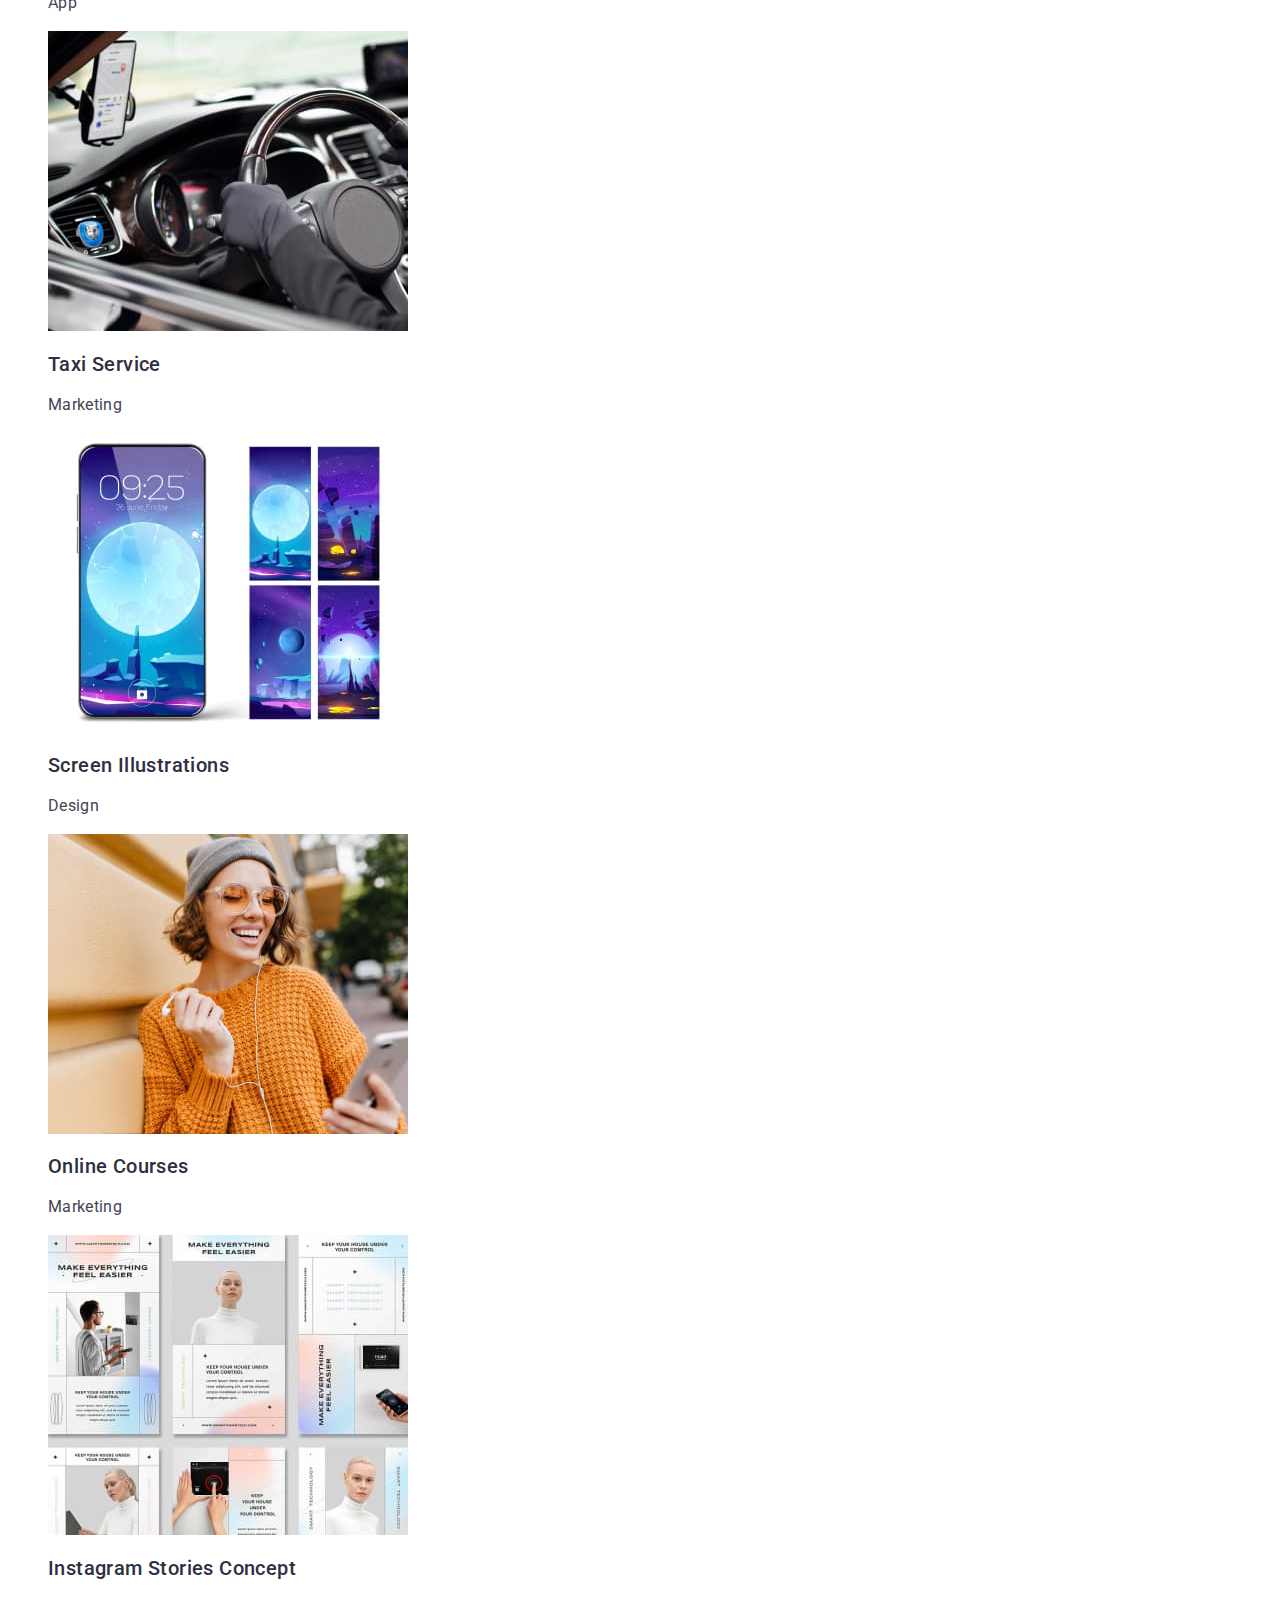
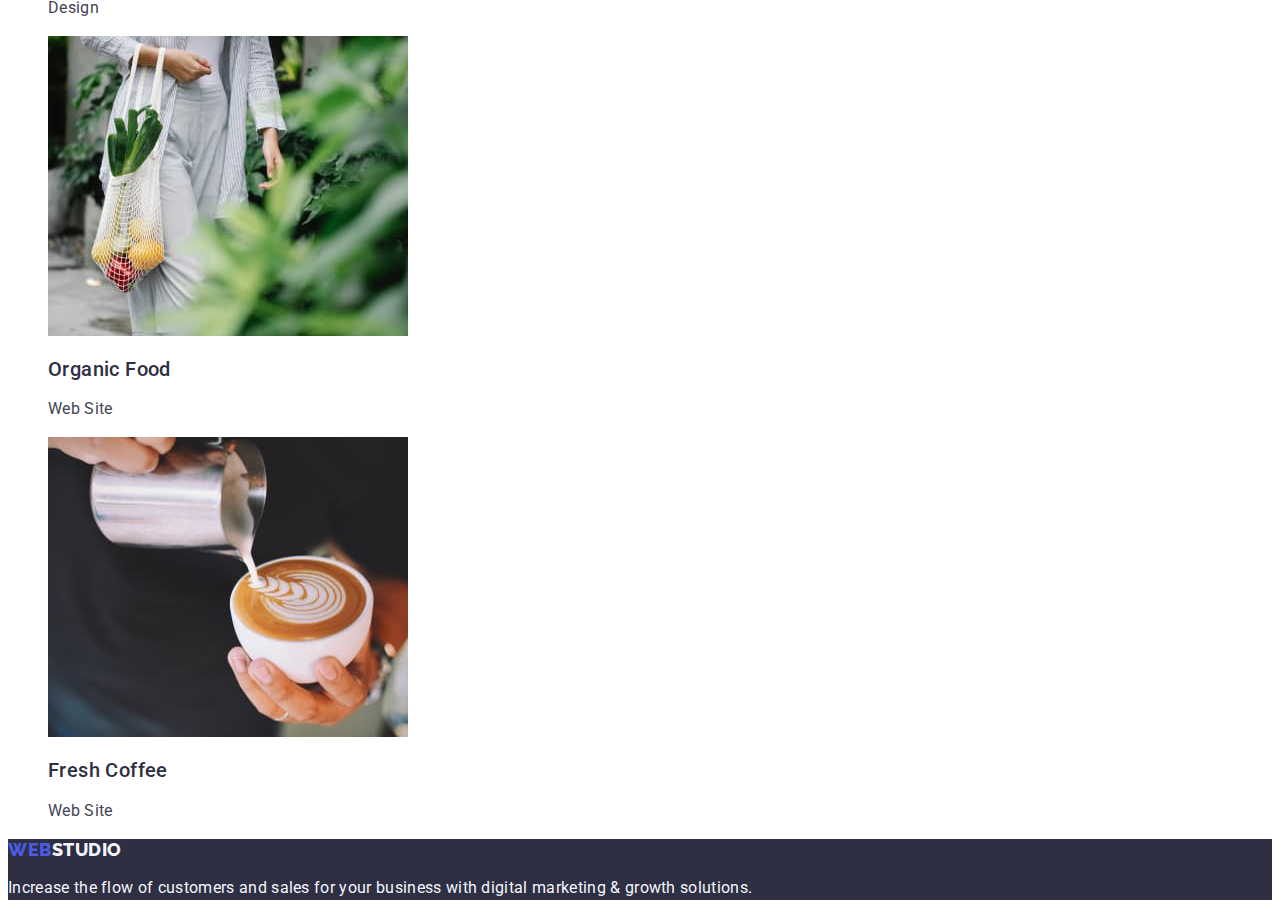
==== commit 8e98fc12: "proba" ====
--- a/portfolio.html
+++ b/portfolio.html
@@ -1,96 +1,116 @@
 <!DOCTYPE html>
 <html lang="en">
-  <head>
+<head>
     <meta charset="UTF-8">
-    <meta http-equiv="X-UA-Compatible" content="IE=edge">
     <meta name="viewport" content="width=device-width, initial-scale=1.0">
-    <link rel="preconnect" href="https://fonts.googleapis.com" >
-    <link rel="preconnect" href="https://fonts.gstatic.com" crossorigin >
+    <title>Portfolio</title>
+    
+    <link rel="preconnect" href="https://fonts.googleapis.com" />
+    <link rel="preconnect" href="https://fonts.gstatic.com" crossorigin />
     <link
-      href="https://fonts.googleapis.com/css2?family=Lobster&family=Raleway:wght@800&family=Roboto:wght@400;500;700;900&display=swap" rel="stylesheet" >
-    <link href="./css/styles.css" rel="stylesheet" >
-    <title>Portfolio</title>
-  </head>
-  <body>
+        href="https://fonts.googleapis.com/css2?family=Lobster&family=Raleway:wght@800&family=Roboto:wght@400;500;700;900&display=swap"
+        rel="stylesheet" />
+    <link href="./css/styles.css" rel="stylesheet" />
+    
+</head>
+<body>
     <header>
-      <nav>
-        <a href="./index.html" class="nav-logo link">Web<span class="nav-logo-span">Studio</span></a>
-        <ul class="list">
-          <li><a href="./index.html" class="nav-link link">Studio</a></li>
-          <li><a href="./portfolio.html" class="nav-link link">Portfolio</a></li>
-          <li><a href="#" class="nav-link link">Contacts</a></li>
-        </ul>
-      </nav>
-      <address class="address">
-        <ul class="list">
-          <li><a href="mailto:info@devstudio.com" class="address-link link">info@devstudio.com</a></li>
-          <li><a href="tel:+110001111111" class="address-link link">+11 (000) 111-11-11</a></li>
-        </ul>
-      </address>
+        <nav class="navigation-list">
+            <a href="./index.html" class="navigation-logo link">Web<span class="logo-span">Studio</span></a>
+            <ul class="list">
+                <li><a href="./index.html" class="navigation-link link">Studio</a></li>
+                <li><a href="./portfolio.html" class="navigation-link link">Portfolio</a></li>
+                <li><a href="" class="navigation-link link">Contacts</a></li>
+            </ul>
+        </nav>
+    
+        <address class="address">
+            <ul class="list">
+                <li><a href="mailto:info@devstudio.com" class="address-link link">info@devstudio.com</a></li>
+                <li><a href="tel:+110001111111" class="address-link link">+11 (000) 111-11-11</a></li>
+            </ul>
+        </address>
+    
     </header>
+    
     <main>
-      <!--section no.1 -->
-      <section>
-        <ul class="list">
-          <li><button type="button" class="portfolio-button">All</button></li>
-          <li><button type="button" class="portfolio-button">Web Site</button></li>
-          <li><button type="button" class="portfolio-button">App</button></li>
-          <li><button type="button" class="portfolio-button">Design</button></li>
-          <li><button type="button" class="portfolio-button">Marketing</button></li>
-        </ul>
-      
-        <ul class="list">
-          <li>
-            <img src="images/portfolio01.jpg" width="360" height="300" alt="Banking App Interface Concept - banking application options are shown">
-              <h2 class="portfolio-title">Banking App Interface Concept</h2>
-              <p class="portfolio-text">App</p>
-          </li>
-          <li>
-            <img src="images/portfolio02.jpg" width="360" height="300" alt="Cashless Payment - The hand holds the phone and brings it closer to the reader">
-              <h2 class="portfolio-title">Cashless Payment</h2>
-              <p class="portfolio-text">Marketing</p>
-          </li>
-          <li>
-            <img src="images/portfolio03.jpg" width="360" height="300" alt="Meditation App - laptop and phone with the same wallpaper">
-              <h2 class="portfolio-title">Meditation App</h2>
-              <p class="portfolio-text">App</p>
-          </li>
-          <li>
-            <img src="images/portfolio04.jpg" width="360" height="300" alt="Taxi Service - driver using the mobile application">
-              <h2 class="portfolio-title">Taxi Service</h2>
-              <p class="portfolio-text">Marketing</p>
-          </li>
-          <li>
-            <img src="images/portfolio05.jpg" width="360" height="300" alt="Screen Illustrations - five different wallpapers for mobile phone">
-              <h2 class="portfolio-title">Screen Illustrations</h2>
-              <p class="portfolio-text">Design</p>
-          </li>
-          <li>
-            <img src="images/portfolio06.jpg" width="360" height="300" alt="Online Courses - young woman in orange sweater talking on mobile phone">
-              <h2 class="portfolio-title">Online Courses</h2>
-              <p class="portfolio-text">Marketing</p>
-          </li>
-          <li>
-            <img src="images/portfolio07.jpg" width="360" height="300" alt="Instagram Stories Concept - six pictures per topic make everything feel easier">
-              <h2 class="portfolio-title">Instagram Stories Concept</h2>
-              <p class="portfolio-text">Design</p>
-          </li>
-          <li>
-            <img src="images/portfolio08.jpg" width="360" height="300" alt="Organic Food - woman carries vegetables in a net">
-              <h2 class="portfolio-title">Organic Food</h2>
-              <p class="portfolio-text">Web Site</p>
-          </li>
-          <li>
-            <img src="images/portfolio09.jpg" width="360" height="300" alt="Fresh Coffee - hand pours milk into a cup of coffee">
-              <h2 class="portfolio-title">Fresh Coffee</h2>
-              <p class="portfolio-text">Web Site</p>
-          </li>
-        </ul>
-      </section>
+        <!--Section no. 1 filters-->
+        <section>
+            <h1 class="hidden-headline">Fiter Btn Active</h1>
+            <ul class="filters-list list">
+                <li><button type="button" class="filter-button">All</button></li>
+                <li><button type="button" class="filter-button">Web Site</button></li>
+                <li><button type="button" class="filter-button">App</button></li>
+                <li><button type="button" class="filter-button">Design</button></li>
+                <li><button type="button" class="filter-button">Marketing</button></li>                
+            </ul>
+        
+            <ul class="list">
+                <li class="project-list">
+                    <a href="./images/banking-app-image-01.jpg" class="project-photo link">
+                        <img src="./images/banking-app-image-01.jpg" alt="the appearance of the screens from the banking application" width="360" height="300">
+                    <h2 class="project-tittle">Banking App Interface Concept</h2>
+                    <p class="project-text">App</p></a>
+                </li>
+                <li class="project-list">
+                    <a href="./images/cashless_payment-image-02.jpg" class="project-photo link">
+                        <img src="./images/cashless_payment-image-02.jpg" alt="phone reading QR code " width="360" height="300">
+                    <h2 class="project-tittle">Cashless Payment</h2>
+                    <p class="project-text">Marketing</p></a>
+                </li>
+                <li class="project-list">
+                    <a href="./images/meditaion-app-image-03.jpg" class="project-photo link">
+                        <img src="./images/meditaion-app-image-03.jpg" alt="laptop and phone with the same wallpaper" width="360" height="300">
+                    <h2 class="project-tittle">Meditation App</h2>
+                    <p class="project-text">App</p></a>
+                </li>
+                <li class="project-list">
+                    <a href="./images/taxi-service-image-04.jpg" class="project-photo link">
+                        <img src="./images/taxi-service-image-04.jpg" alt="driver using the mobile application" width="360" height="300">
+                    <h2 class="project-tittle">Taxi Service</h2>
+                    <p class="project-text">Marketing</p></a>
+                </li>
+                <li class="project-list">
+                    <a href="./images/screen-illustrations-image-05.jpg" class="project-photo link">
+                        <img src="./images/screen-illustrations-image-05.jpg" alt="five types of wallpaper for mobile phone" width="360" height="300">
+                    <h2 class="project-tittle">Screen Illustrations</h2>
+                    <p class="project-text">Design</p></a>
+                </li>
+                <li class="project-list">
+                    <a href="./images/online-courses-image-06.jpg" class="project-photo link">
+                        <img src="./images/online-courses-image-06.jpg" alt="woman in an orange sweater using a mobile phone" width="360" height="300">
+                    <h2 class="project-tittle">Online Courses</h2>
+                    <p class="project-text">Marketing</p></a>
+                </li>
+                <li class="project-list">
+                    <a href="./images/instagram-stories-concept-image-07.jpg" class="project-photo link">
+                        <img src="./images/instagram-stories-concept-image-07.jpg" alt="six screens showing a woman in a white blouse" width="360" height="300">
+                    <h2 class="project-tittle">Instagram Stories Concept</h2>
+                    <p class="project-text">Design</p></a>
+                </li>
+                <li class="project-list">
+                    <a href="./images/organic-food-image-08.jpg" class="project-photo link">
+                        <img src="./images/organic-food-image-08.jpg" alt="fragment of a woman dressed in a gray tracksuit carrying a bag of fruit" width="360" height="300">
+                    <h2 class="project-tittle">Organic Food</h2>
+                    <p class="project-text">Web Site</p></a>
+                </li>
+                <li class="project-list">
+                    <a href="./images/fresh-coffee-image-09.jpg" class="project-photo link">
+                        <img src="./images/fresh-coffee-image-09.jpg" alt="someone pours milk into coffee" width="360" height="300">
+                    <h2 class="project-tittle">Fresh Coffee</h2>
+                    <p class="project-text">Web Site</p></a>
+                </li>
+            </ul>
+
+        </section>
+        
     </main>
+
     <footer class="footer">
-      <a href="./index.html" class="footer-logo link">Web<span class="footer-logo-span">Studio</span></a>
-      <p class="footer-text">Increase the flow of customers and sales for your business with digital marketing & growth solutions.</p>    
+        <a href="./index.html" class="footer-navigation-logo link">Web<span class="logo-footerspan">Studio</span></a>
+        <p class="footer-text">Increase the flow of customers and sales for your business with digital marketing & growth
+            solutions.</p>
     </footer>
-  </body>
-</html>
+
+</body>
+</html>--- a/css/styles.css
+++ b/css/styles.css
@@ -1,379 +1,212 @@
+body {
+    font-family: 'Roboto', sans-serif;
+    color: #434455;
+    background-color: #FFFFFF;
+}
+
 :root {
-  --primary-brand-color: #4D5AE5;
-  --pressed-state-color: #404BBF;
-  --dark-color: #2E2F42;
-  --success-color: #31D0AA;
-  --text-color: #434455;
-  --subtle-text-color: #8E8F99;
-  --accent-color: #E7E9FC;
-  --light-color: #F4F4FD;
-  --modal-overlay-color: #2E2F42;
-  --hero-background-color: #2E2F42;
-  --white-background-color: #FFFFFF;
-  --modal-background-color: #FCFCFC;
-}
-
-body {
-  font-family: 'Roboto', sans-serif;
-  color: var(--text-color);
-  background-color: var(--white-background-color);
-}
-
-.nav-logo {
-  color: var(--primary-brand-color);
-  font-family: 'Raleway', sans-serif;
-  /* text-decoration: none; */
-  font-size: 18px;
-  /* font-weight: 800; */
-  line-height: 1.17;
-  letter-spacing: 0.03em;
-  text-transform: uppercase;
-}
-
-.nav-logo-span {
-  color: var(--dark-color);
-}
+    --primary_brand-color: #4D5AE5;
+    --pressed_state-color: #404BBF;
+    --dark-color: #2E2F42;
+    --success-color: #31D0AA;
+    --text-color: #434455;
+    --subtle_text-color: #8E8F99;
+    --accent-color: #E7E9FC;
+    --light-color: #F4F4FD;
+    --modal_overlay-color: #2E2F42;
+    --hero_background-color: #2E2F42;
+    --white_background-color: #FFFFFF;
+    --modal_background-color: #FCFCFC;
+}
+
+.navigation-logo {
+    color: var(--primary_brand-color);
+    font-family: 'Raleway', sans-serif;
+    text-decoration: none;
+    font-size: 18px;
+    font-weight: 800;
+    line-height: 1.17;
+    letter-spacing: 0.03em;
+    text-transform: uppercase;
+}
+
+.logo-span {
+    color: var(--dark-color);
+}
+.navigation-link {
+    color: var(--dark-color);
+    font-size: 16px;
+    font-weight: 500;
+    line-height: 1.5;
+    letter-spacing: 0.02em;
+    cursor: pointer;
+    }
+
+.list {
+    list-style: none;
+    }
 
 .link {
-  text-decoration: none;
-} 
-
-.list {
-  list-style: none;
-}
-
-.nav-link {
-  color: var(--dark-color);
-  font-weight: 500;
-  font-size: 16px;
-  line-height: 1.5;
-  letter-spacing: 0.02em;
-  cursor: pointer;
-}
-
-.nav-link:hover,
-.nav-link:focus,
-.nav-link:active {
-  color: var(--pressed-state-color);
+    text-decoration: none;
+    }
+
+.address-link {
+    color: var(--text-color);
+    font-size: 16px;
+    font-weight: 500;
+    line-height: 1.5;
+    letter-spacing: 0.02em;
+    cursor: pointer;
+    text-decoration: none;
+}
+
+.navigation-link:hover,
+.navigation-link:focus {
+    color: var(--pressed_state-color);
+}
+
+.address-link:hover,
+.address-link:focus {
+    color: var(--pressed_state-color);
 }
 
 .address {
-  font-style: normal;
-}
-
-.address-link {
-  color: var(--text-color);
-  font-size: 16px;
-  font-weight: 400;
-  line-height: 1.5;
-  letter-spacing: 0.02em;
-  cursor: pointer;
-}
-
-.address-link:hover,
-.address-link:focus,
-.address-link:active {
-    color: var(--pressed-state-color);
-}
-
-.section-no1-hero {
-  background-color: var(--hero-background-color);
-}
-
-.section-no1-h1 {
-  color: #FFF;
-  font-weight: 700;
-  font-size: 56px;
-  line-height: 1.07;
-  letter-spacing: 0.02em;
-  text-align: center;
-}
-
-.section-no1-button {
-  color: #FFF;
-  background-color: var(--primary-brand-color);
-  font-weight: 500;
-  font-size: 16px;  
-  line-height: 1.5;
-  letter-spacing: 0.04em;
-  cursor: pointer;
-}
-
-.section-no1-button:hover,
-.section-no1-button:focus
-.section-no1-button:active {
-  background-color: var(--pressed-state-color);
-}
-
-.section-h2 {
-  color: var(--dark-color);
-  text-align: center;
-  font-weight: 700;
-  font-size: 36px;
-  line-height: 1.11;
-  letter-spacing: 0.02em;
-  text-transform: capitalize;
-}
-
-.section-no2-title {
-  color: var(--dark-color);
-  font-weight: 500;
-  font-size: 20px;
-  line-height: 1.2;
-  letter-spacing: 0.02em;
-}
-
-.section-no2-text {
-  color: var(--text-color);
-  font-size: 16px;
-  line-height: 1.5;
-  letter-spacing: 0.02em;
-}
-
-.section-no4 {
-  background-color: var(--light-color);
-}
-
-.section-no4-image-background {
-  background-color: var(--white-background-color);
-}
-
-.section-no4-title {
-  color: var(--dark-color);
-  font-weight: 500;
-  font-size: 20px;
-  line-height: 1.2;
-  letter-spacing: 0.02em;
-  }
-
-.section-no4-text {
-  color: var(--text-color);
-  font-size: 16px;
-  line-height: 1.5;
-  letter-spacing: 0.02em;
-}
-
-.portfolio-button {
-  color: var(--primary-brand-color);
-  background-color: #F4F4FD;
-  text-align: center;
-  font-family: 'Roboto', sans-serif;
-  font-size: 16px;
-  font-weight: 500;
-  line-height: 1.5;
-  letter-spacing: 0.04em;
-  cursor: pointer;
-}
-.portfolio-button:hover,
-.portfolio-button:focus
-.portfolio-button:active {
-  color: #FFFFFF;
-  background-color: #404BBF;
-  
-  text-align: center;
-  font-family: 'Roboto', sans-serif;
-  font-size: 16px;
-  font-weight: 500;
-  line-height: 1.5;
-  letter-spacing: 0.04em;
-  cursor: pointer;
-}
-.portfolio-title {
+    font-style: normal;
+    }
+
+.filter-button {
+    color: var(--primary_brand-color);
+    background-color: #F4F4FD;
+    text-align: center;
+    font-family: 'Roboto', sans-serif;
+    font-size: 16px;
+    font-weight: 500;
+    line-height: 1.5;
+    letter-spacing: 0.04em;
+    cursor: pointer;
+}
+.filter-button:hover,
+.filter-button:focus {
+    color: #FFFFFF;
+    background-color: #404BBF;
+    
+    text-align: center;
+    font-family: 'Roboto', sans-serif;
+    font-size: 16px;
+    font-weight: 500;
+    line-height: 1.5;
+    letter-spacing: 0.04em;
+    cursor: pointer;
+}
+.project-tittle {
+    color: var(--dark-color);
+    font-size: 20px;
+    font-weight: 500;
+    line-height: 1.2;
+    letter-spacing: 0.02em;
+}
+.project-text {
+    color: var(--text-color);
+    font-size: 16px;
+    line-height: 1.5;
+    letter-spacing: 0.02em;
+}
+
+.hero-section {
+    background-color: var(--hero_background-color);
+}
+.main-headline {
+    color: #FFF;
+    text-align: center;
+    font-size: 56px;
+    font-weight: 700;
+    line-height: 1.07;
+    letter-spacing: 0.02em;
+}
+.main-headline-button {
+    color: #FFF;
+    background-color: #4D5AE5;
+    font-family: 'Roboto', sans-serif;
+    font-size: 16px;
+    font-weight: 500;
+    line-height: 1.5;
+    letter-spacing: 0.04em;
+    cursor: pointer;
+}
+.main-headline-button:hover,
+.main-headline-button:focus {
+    background-color: var(--pressed_state-color);
+}
+
+.sub-headline {
+    color: var(--dark-color);
+    text-align: center;
+    font-size: 36px;
+    font-weight: 700;
+    line-height: 1.11;
+    letter-spacing: 0.02em;
+    text-transform: capitalize;
+}
+.sub-headline-objectives {
   color: var(--dark-color);
   font-size: 20px;
   font-weight: 500;
   line-height: 1.2;
-  letter-spacing: 0.02em;
-}
-.portfolio-text {
-  color: var(--text-color);
-  font-size: 16px;
-  line-height: 1.5;
-  letter-spacing: 0.02em;
-}
-
-/* .section-h1 {
-  height: 600px;
-  background-color: var(--brand-background-gray);
-  border: 1px solid var(--brand-background-gray);
-  text-align: center;  
-}
-
-.section-h1-div {
-  margin: 200px 452px 0px 452px;  
-}
-
-.section-h1-title {  
-  font-weight: 900;
-  font-size: 44px;
-  line-height: 1.4;
-  letter-spacing: 0.06em;
-  text-align: center;
-  text-transform: uppercase;
-  color: var(--brand-color-white);  
-}
-
-.section-h1-btn {
-  border: none;
-  border-radius: 4px;
-  font-weight: 700;
-  font-size: 16px;
-  line-height: 1.9;
-  width: 200px;
-  height: 50px;
-  color: var(--brand-color-white);
-  background-color: var(--brand-color-blue);
-  cursor: pointer; 
-}
-
-.section-h1-btn:hover,
-.section-h1-btn:focus,
-.section-h1-btn:active {
-  color: var(--brand-color-blue);
-  background-color: var(--brand-color-white);
-}
-
-  .descript-item {
-    display: inline;
-  }
-
-.descript-title {
-  font-weight: 700;
-  font-size: 14px;
-  line-height: 1.1;
-  letter-spacing: 0.03em;
-  text-transform: uppercase;  
-}
-
-.descript-text {
-  font-size: 14px;
-  line-height: 1.7;
-  letter-spacing: 0.03em;
-  width: 270px;
-  height: 75px;
-  left: 215px;
-  top: 800px;
-  color: var(--brand-color-gray);
-} */
-
-
-/* .section-h2-title {
-  font-weight: 700;
-  font-size: 36px;
-  line-height: 1.2;
-  letter-spacing: 0.03em;
-  margin: 0;
-  margin-bottom: 50px;
-  padding: 0;
-}
-
-.section-h3-title {
-  font-weight: 500;
-  font-size: 16px;
-  line-height: 1.2;
-  letter-spacing: 0.03em;
-  text-align: center;
-}
-
-.about-us {
-  margin-top: 94px;
-  text-align: center;
-}
-
-.about-us-item {
-  display: inline;
-}
-
-.team {
-  background-color: #f5f4fa;
-  border: 1px solid #f5f4fa;
-  margin-top: 94px;
-  padding-top: 94px;
-  text-align: center;  
-}
-
-.team-item {
-  background-color: var(--brand-color-white);
-}
-
-.team-text {
-  font-size: 16px;
-  line-height: 1.2;
-  letter-spacing: 0.03em;
-  text-align: center;
-  color: var(--brand-color-gray);
-} */
-
-/* 
-.portf-menu-list {
-  width: 580px;
-  margin: auto;
-}
-
-.portf-menu-item {
-  display: inline;
-}
-
-.btn {
-  font-weight: 500;
-  font-size: 16px;
-  line-height: 1.6;
-  letter-spacing: 0.03em;
-  height: 38px;
-  padding: 0px 20px 0px 20px;
-  border: none;
-  border-radius: 4px;
-  background-color: #f5f4fa;
-  cursor: pointer;
-}
-
-.btn:hover,
-.btn:focus,
-.btn:active {
-  background-color: var(--brand-color-blue);
-  color: var(--brand-color-white);
-}
-
-.project-h3-title {
-  font-weight: 700;
-  font-size: 18px;
-  line-height: 2.0;
-  letter-spacing: 0.06em;
-}
-
-.projects-text {
-  font-size: 16px;
-  line-height: 1.9;
-  letter-spacing: 0.03em;
-  color: var(--brand-color-gray);
-} */
-
-
-
-
+  letter-spacing: 0.4px;
+}
+.doing-section {
+    background-color: var(--white_background-color);
+}
+
+.text-objectives {
+    color: var(--text-color);
+    font-size: 16px;
+    line-height: 1.5;
+    letter-spacing: 0.02em;
+}
+.team-section {
+    background: #F4F4FD;
+}
+.list-no {
+    background-color: #FFFFFF;
+}
+.team-peaple-name {
+    color: var(--dark-color);
+    font-size: 20px;
+    font-weight: 500;
+    line-height: 1.2;
+    letter-spacing: 0.4px;
+    }
+.team-position {
+    color: var(--text-color);
+    font-size: 16px;
+    line-height: 1.5;
+    letter-spacing: 0.02em;
+}
 
 .footer {
-  background-color: var(--hero-background-color);
-}
-
-.footer-logo {
-  color: var(--primary-brand-color);
-  font-family: 'Raleway', sans-serif;
-  /* text-decoration: none; */
-  font-size: 18px;
-  /* font-weight: 800; */
-  line-height: 1.17;
-  letter-spacing: 0.03em;
-  text-transform: uppercase;
-}
-
-.footer-logo-span {
-  color: var(--light-color);
+    background-color: var(--hero_background-color);    
+}
+.footer-navigation-logo {
+    color: var(--primary_brand-color);
+    font-family: 'Raleway', sans-serif;
+    text-decoration: none;
+    font-size: 18px;
+    font-weight: 800;
+    line-height: 1.17;
+    letter-spacing: 0.03em;
+    text-transform: uppercase;
+}
+
+.logo-footerspan {
+    color: var(--light-color);
 }
 
 .footer-text {
-  color: var(--light-color);
-  font-size: 16px;
-  line-height: 1.5;
-  letter-spacing: 0.02em;
-}+    color: var(--light-color);
+    font-size: 16px;
+    line-height: 1.5;
+    letter-spacing: 0.02em;
+}
+
+
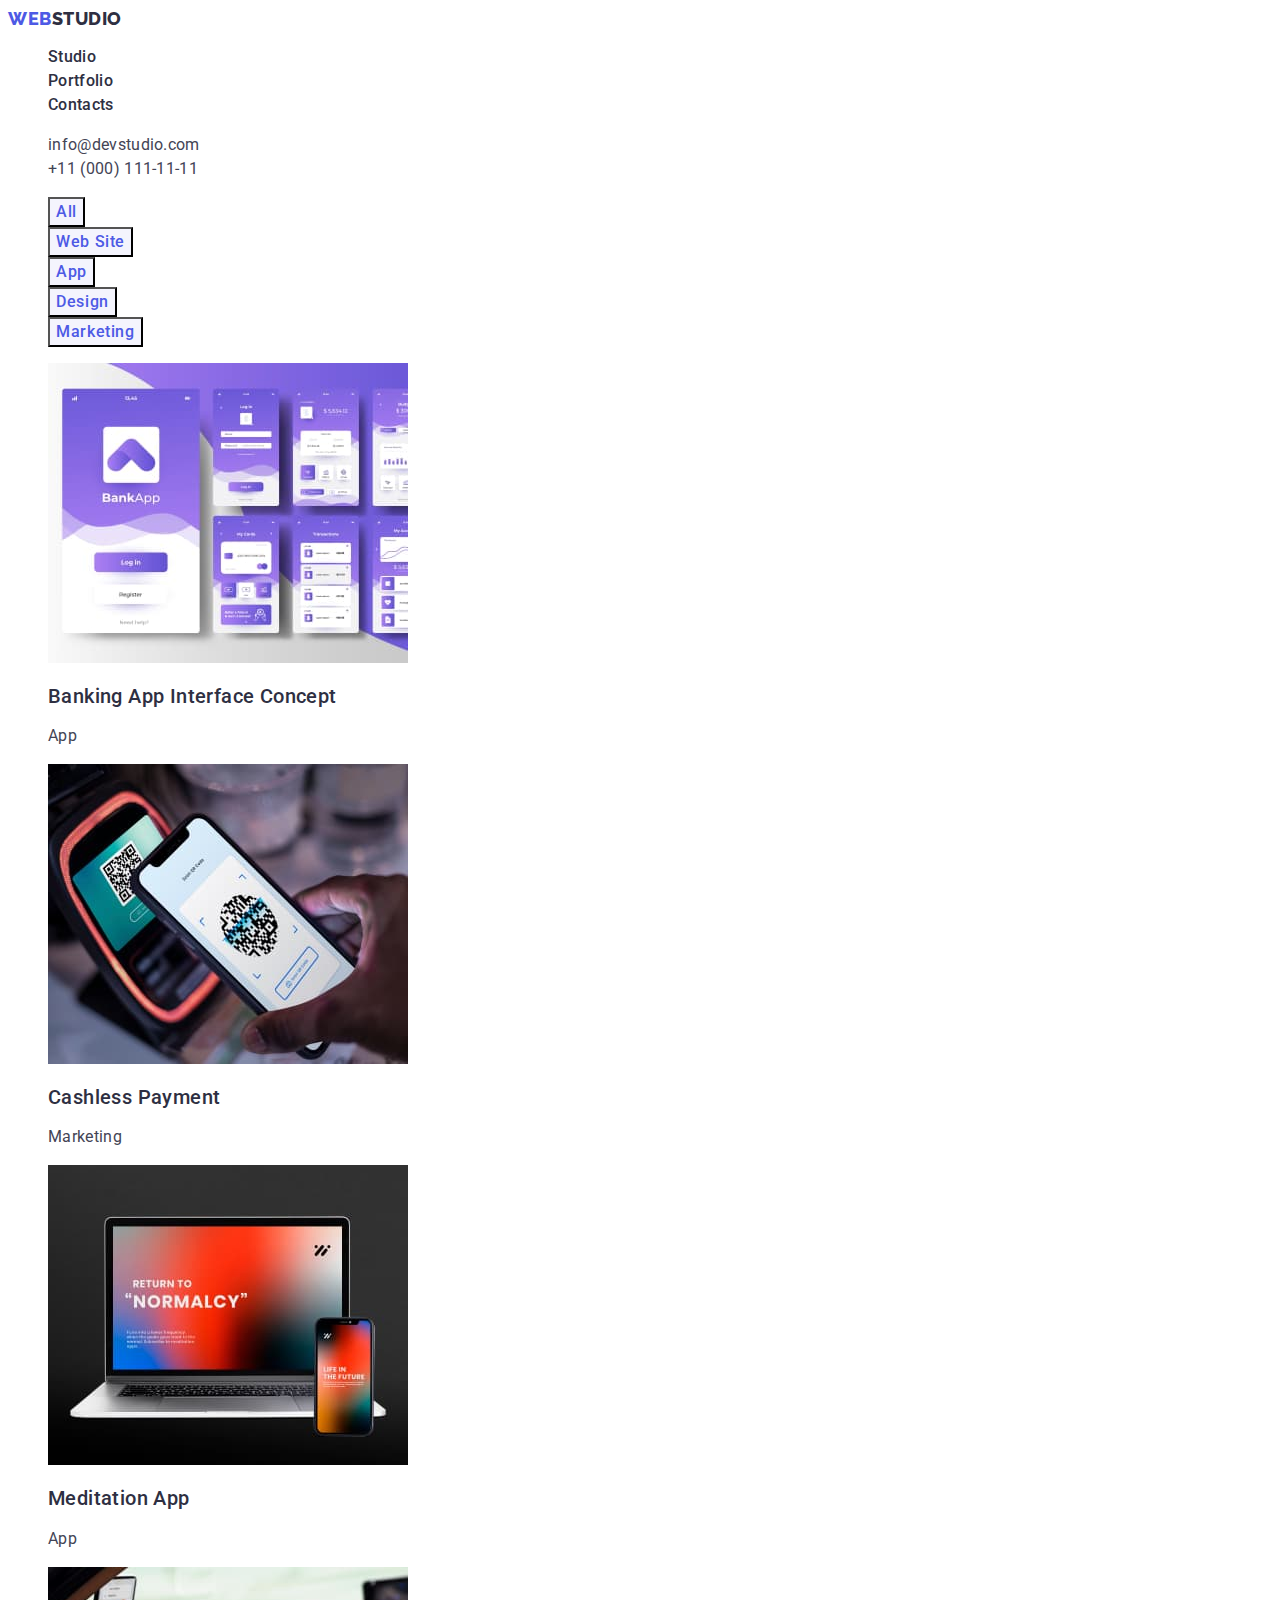
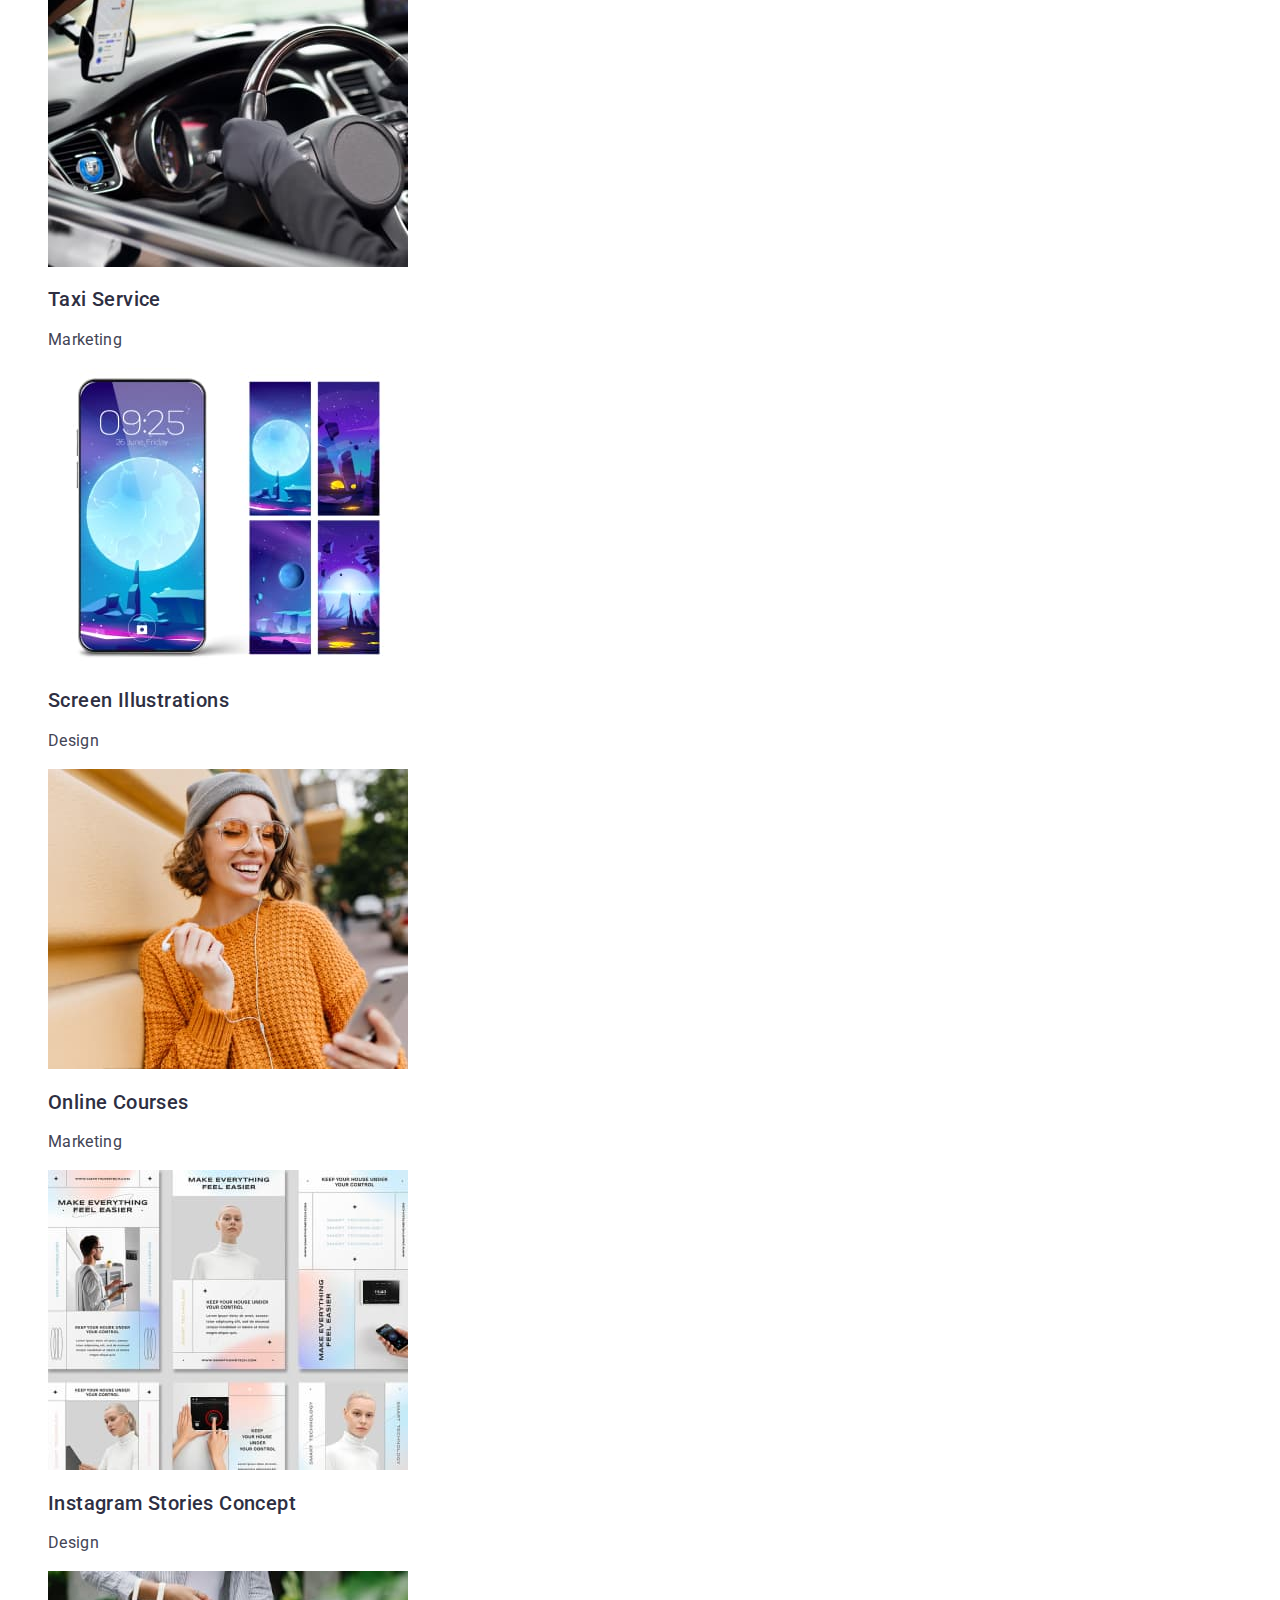
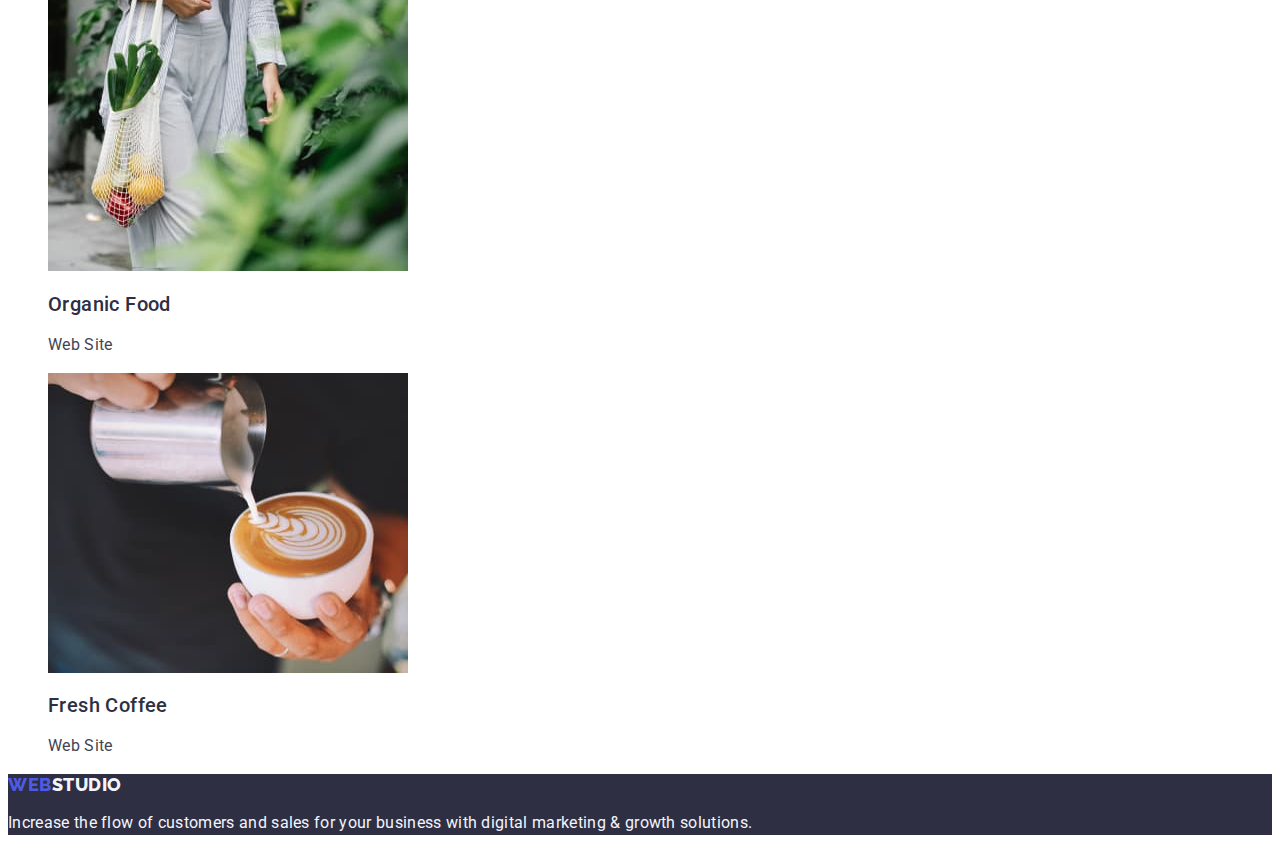
==== commit 5b51b8ea: "2023-11-02 testy v1" ====
--- a/portfolio.html
+++ b/portfolio.html
@@ -1,116 +1,96 @@
 <!DOCTYPE html>
 <html lang="en">
-<head>
+  <head>
     <meta charset="UTF-8">
+    <meta http-equiv="X-UA-Compatible" content="IE=edge">
     <meta name="viewport" content="width=device-width, initial-scale=1.0">
+    <link rel="preconnect" href="https://fonts.googleapis.com" >
+    <link rel="preconnect" href="https://fonts.gstatic.com" crossorigin >
+    <link
+      href="https://fonts.googleapis.com/css2?family=Lobster&family=Raleway:wght@800&family=Roboto:wght@400;500;700;900&display=swap" rel="stylesheet" >
+    <link href="./css/styles.css" rel="stylesheet" >
     <title>Portfolio</title>
-    
-    <link rel="preconnect" href="https://fonts.googleapis.com" />
-    <link rel="preconnect" href="https://fonts.gstatic.com" crossorigin />
-    <link
-        href="https://fonts.googleapis.com/css2?family=Lobster&family=Raleway:wght@800&family=Roboto:wght@400;500;700;900&display=swap"
-        rel="stylesheet" />
-    <link href="./css/styles.css" rel="stylesheet" />
-    
-</head>
-<body>
+  </head>
+  <body>
     <header>
-        <nav class="navigation-list">
-            <a href="./index.html" class="navigation-logo link">Web<span class="logo-span">Studio</span></a>
-            <ul class="list">
-                <li><a href="./index.html" class="navigation-link link">Studio</a></li>
-                <li><a href="./portfolio.html" class="navigation-link link">Portfolio</a></li>
-                <li><a href="" class="navigation-link link">Contacts</a></li>
-            </ul>
-        </nav>
-    
-        <address class="address">
-            <ul class="list">
-                <li><a href="mailto:info@devstudio.com" class="address-link link">info@devstudio.com</a></li>
-                <li><a href="tel:+110001111111" class="address-link link">+11 (000) 111-11-11</a></li>
-            </ul>
-        </address>
-    
+      <nav>
+        <a href="./index.html" class="nav-logo link">Web<span class="nav-logo-span">Studio</span></a>
+        <ul class="list">
+          <li><a href="./index.html" class="nav-link link">Studio</a></li>
+          <li><a href="./portfolio.html" class="nav-link link">Portfolio</a></li>
+          <li><a href="" class="nav-link link">Contacts</a></li>
+        </ul>
+      </nav>
+      <address class="address">
+        <ul class="list">
+          <li><a href="mailto:info@devstudio.com" class="address-link link">info@devstudio.com</a></li>
+          <li><a href="tel:+110001111111" class="address-link link">+11 (000) 111-11-11</a></li>
+        </ul>
+      </address>
     </header>
-    
     <main>
-        <!--Section no. 1 filters-->
-        <section>
-            <h1 class="hidden-headline">Fiter Btn Active</h1>
-            <ul class="filters-list list">
-                <li><button type="button" class="filter-button">All</button></li>
-                <li><button type="button" class="filter-button">Web Site</button></li>
-                <li><button type="button" class="filter-button">App</button></li>
-                <li><button type="button" class="filter-button">Design</button></li>
-                <li><button type="button" class="filter-button">Marketing</button></li>                
-            </ul>
-        
-            <ul class="list">
-                <li class="project-list">
-                    <a href="./images/banking-app-image-01.jpg" class="project-photo link">
-                        <img src="./images/banking-app-image-01.jpg" alt="the appearance of the screens from the banking application" width="360" height="300">
-                    <h2 class="project-tittle">Banking App Interface Concept</h2>
-                    <p class="project-text">App</p></a>
-                </li>
-                <li class="project-list">
-                    <a href="./images/cashless_payment-image-02.jpg" class="project-photo link">
-                        <img src="./images/cashless_payment-image-02.jpg" alt="phone reading QR code " width="360" height="300">
-                    <h2 class="project-tittle">Cashless Payment</h2>
-                    <p class="project-text">Marketing</p></a>
-                </li>
-                <li class="project-list">
-                    <a href="./images/meditaion-app-image-03.jpg" class="project-photo link">
-                        <img src="./images/meditaion-app-image-03.jpg" alt="laptop and phone with the same wallpaper" width="360" height="300">
-                    <h2 class="project-tittle">Meditation App</h2>
-                    <p class="project-text">App</p></a>
-                </li>
-                <li class="project-list">
-                    <a href="./images/taxi-service-image-04.jpg" class="project-photo link">
-                        <img src="./images/taxi-service-image-04.jpg" alt="driver using the mobile application" width="360" height="300">
-                    <h2 class="project-tittle">Taxi Service</h2>
-                    <p class="project-text">Marketing</p></a>
-                </li>
-                <li class="project-list">
-                    <a href="./images/screen-illustrations-image-05.jpg" class="project-photo link">
-                        <img src="./images/screen-illustrations-image-05.jpg" alt="five types of wallpaper for mobile phone" width="360" height="300">
-                    <h2 class="project-tittle">Screen Illustrations</h2>
-                    <p class="project-text">Design</p></a>
-                </li>
-                <li class="project-list">
-                    <a href="./images/online-courses-image-06.jpg" class="project-photo link">
-                        <img src="./images/online-courses-image-06.jpg" alt="woman in an orange sweater using a mobile phone" width="360" height="300">
-                    <h2 class="project-tittle">Online Courses</h2>
-                    <p class="project-text">Marketing</p></a>
-                </li>
-                <li class="project-list">
-                    <a href="./images/instagram-stories-concept-image-07.jpg" class="project-photo link">
-                        <img src="./images/instagram-stories-concept-image-07.jpg" alt="six screens showing a woman in a white blouse" width="360" height="300">
-                    <h2 class="project-tittle">Instagram Stories Concept</h2>
-                    <p class="project-text">Design</p></a>
-                </li>
-                <li class="project-list">
-                    <a href="./images/organic-food-image-08.jpg" class="project-photo link">
-                        <img src="./images/organic-food-image-08.jpg" alt="fragment of a woman dressed in a gray tracksuit carrying a bag of fruit" width="360" height="300">
-                    <h2 class="project-tittle">Organic Food</h2>
-                    <p class="project-text">Web Site</p></a>
-                </li>
-                <li class="project-list">
-                    <a href="./images/fresh-coffee-image-09.jpg" class="project-photo link">
-                        <img src="./images/fresh-coffee-image-09.jpg" alt="someone pours milk into coffee" width="360" height="300">
-                    <h2 class="project-tittle">Fresh Coffee</h2>
-                    <p class="project-text">Web Site</p></a>
-                </li>
-            </ul>
-
-        </section>
-        
+      <!--section no.1 -->
+      <section>
+        <ul class="list">
+          <li><button type="button" class="portfolio-button">All</button></li>
+          <li><button type="button" class="portfolio-button">Web Site</button></li>
+          <li><button type="button" class="portfolio-button">App</button></li>
+          <li><button type="button" class="portfolio-button">Design</button></li>
+          <li><button type="button" class="portfolio-button">Marketing</button></li>
+        </ul>
+      
+        <ul class="list">
+          <li>
+            <img src="images/portfolio01.jpg" width="360" height="300" alt="Banking App Interface Concept - banking application options are shown">
+              <h2 class="portfolio-title">Banking App Interface Concept</h2>
+              <p class="portfolio-text">App</p>
+          </li>
+          <li>
+            <img src="images/portfolio02.jpg" width="360" height="300" alt="Cashless Payment - The hand holds the phone and brings it closer to the reader">
+              <h2 class="portfolio-title">Cashless Payment</h2>
+              <p class="portfolio-text">Marketing</p>
+          </li>
+          <li>
+            <img src="images/portfolio03.jpg" width="360" height="300" alt="Meditation App - laptop and phone with the same wallpaper">
+              <h2 class="portfolio-title">Meditation App</h2>
+              <p class="portfolio-text">App</p>
+          </li>
+          <li>
+            <img src="images/portfolio04.jpg" width="360" height="300" alt="Taxi Service - driver using the mobile application">
+              <h2 class="portfolio-title">Taxi Service</h2>
+              <p class="portfolio-text">Marketing</p>
+          </li>
+          <li>
+            <img src="images/portfolio05.jpg" width="360" height="300" alt="Screen Illustrations - five different wallpapers for mobile phone">
+              <h2 class="portfolio-title">Screen Illustrations</h2>
+              <p class="portfolio-text">Design</p>
+          </li>
+          <li>
+            <img src="images/portfolio06.jpg" width="360" height="300" alt="Online Courses - young woman in orange sweater talking on mobile phone">
+              <h2 class="portfolio-title">Online Courses</h2>
+              <p class="portfolio-text">Marketing</p>
+          </li>
+          <li>
+            <img src="images/portfolio07.jpg" width="360" height="300" alt="Instagram Stories Concept - six pictures per topic make everything feel easier">
+              <h2 class="portfolio-title">Instagram Stories Concept</h2>
+              <p class="portfolio-text">Design</p>
+          </li>
+          <li>
+            <img src="images/portfolio08.jpg" width="360" height="300" alt="Organic Food - woman carries vegetables in a net">
+              <h2 class="portfolio-title">Organic Food</h2>
+              <p class="portfolio-text">Web Site</p>
+          </li>
+          <li>
+            <img src="images/portfolio09.jpg" width="360" height="300" alt="Fresh Coffee - hand pours milk into a cup of coffee">
+              <h2 class="portfolio-title">Fresh Coffee</h2>
+              <p class="portfolio-text">Web Site</p>
+          </li>
+        </ul>
+      </section>
     </main>
-
     <footer class="footer">
-        <a href="./index.html" class="footer-navigation-logo link">Web<span class="logo-footerspan">Studio</span></a>
-        <p class="footer-text">Increase the flow of customers and sales for your business with digital marketing & growth
-            solutions.</p>
+      <a href="./index.html" class="footer-logo link">Web<span class="footer-logo-span">Studio</span></a>
+      <p class="footer-text">Increase the flow of customers and sales for your business with digital marketing & growth solutions.</p>    
     </footer>
-
-</body>
-</html>+  </body>
+</html>
--- a/css/styles.css
+++ b/css/styles.css
@@ -1,212 +1,221 @@
+:root {
+  --primary-brand-color: #4D5AE5;
+  --pressed-state-color: #404BBF;
+  --dark-color: #2E2F42;
+  --success-color: #31D0AA;
+  --text-color: #434455;
+  --subtle-text-color: #8E8F99;
+  --accent-color: #E7E9FC;
+  --light-color: #F4F4FD;
+  --modal-overlay-color: #2E2F42;
+  --hero-background-color: #2E2F42;
+  --white-background-color: #FFFFFF;
+  --modal-background-color: #FCFCFC;
+}
+
 body {
-    font-family: 'Roboto', sans-serif;
-    color: #434455;
-    background-color: #FFFFFF;
-}
-
-:root {
-    --primary_brand-color: #4D5AE5;
-    --pressed_state-color: #404BBF;
-    --dark-color: #2E2F42;
-    --success-color: #31D0AA;
-    --text-color: #434455;
-    --subtle_text-color: #8E8F99;
-    --accent-color: #E7E9FC;
-    --light-color: #F4F4FD;
-    --modal_overlay-color: #2E2F42;
-    --hero_background-color: #2E2F42;
-    --white_background-color: #FFFFFF;
-    --modal_background-color: #FCFCFC;
-}
-
-.navigation-logo {
-    color: var(--primary_brand-color);
-    font-family: 'Raleway', sans-serif;
-    text-decoration: none;
-    font-size: 18px;
-    font-weight: 800;
-    line-height: 1.17;
-    letter-spacing: 0.03em;
-    text-transform: uppercase;
-}
-
-.logo-span {
-    color: var(--dark-color);
-}
-.navigation-link {
-    color: var(--dark-color);
-    font-size: 16px;
-    font-weight: 500;
-    line-height: 1.5;
-    letter-spacing: 0.02em;
-    cursor: pointer;
-    }
+  font-family: 'Roboto', sans-serif;
+  color: var(--text-color);
+  background-color: var(--white-background-color);
+}
+
+.nav-logo {
+  color: var(--primary-brand-color);
+  font-family: 'Raleway', sans-serif;
+  /* text-decoration: none; */
+  font-size: 18px;
+  font-weight: 800;
+  line-height: 1.17;
+  letter-spacing: 0.03em;
+  text-transform: uppercase;
+}
+
+.nav-logo-span {
+  color: var(--dark-color);
+}
+
+.nav-link {
+  color: var(--dark-color);
+  font-weight: 500;
+  font-size: 16px;
+  line-height: 1.5;
+  letter-spacing: 0.02em;
+  cursor: pointer;
+}
 
 .list {
-    list-style: none;
-    }
+  list-style: none;
+}
 
 .link {
-    text-decoration: none;
-    }
+  text-decoration: none;
+} 
 
 .address-link {
-    color: var(--text-color);
-    font-size: 16px;
-    font-weight: 500;
-    line-height: 1.5;
-    letter-spacing: 0.02em;
-    cursor: pointer;
-    text-decoration: none;
-}
-
-.navigation-link:hover,
-.navigation-link:focus {
-    color: var(--pressed_state-color);
+  color: var(--text-color);
+  font-size: 16px;
+  /* font-weight: 400; */
+  line-height: 1.5;
+  letter-spacing: 0.02em;
+  cursor: pointer;
+}
+
+.nav-link:hover,
+.nav-link:focus {
+  color: var(--pressed-state-color);
 }
 
 .address-link:hover,
 .address-link:focus {
-    color: var(--pressed_state-color);
+    color: var(--pressed-state-color);
 }
 
 .address {
-    font-style: normal;
-    }
-
-.filter-button {
-    color: var(--primary_brand-color);
-    background-color: #F4F4FD;
-    text-align: center;
-    font-family: 'Roboto', sans-serif;
-    font-size: 16px;
-    font-weight: 500;
-    line-height: 1.5;
-    letter-spacing: 0.04em;
-    cursor: pointer;
-}
-.filter-button:hover,
-.filter-button:focus {
-    color: #FFFFFF;
-    background-color: #404BBF;
-    
-    text-align: center;
-    font-family: 'Roboto', sans-serif;
-    font-size: 16px;
-    font-weight: 500;
-    line-height: 1.5;
-    letter-spacing: 0.04em;
-    cursor: pointer;
-}
-.project-tittle {
-    color: var(--dark-color);
-    font-size: 20px;
-    font-weight: 500;
-    line-height: 1.2;
-    letter-spacing: 0.02em;
-}
-.project-text {
-    color: var(--text-color);
-    font-size: 16px;
-    line-height: 1.5;
-    letter-spacing: 0.02em;
-}
-
-.hero-section {
-    background-color: var(--hero_background-color);
-}
-.main-headline {
-    color: #FFF;
-    text-align: center;
-    font-size: 56px;
-    font-weight: 700;
-    line-height: 1.07;
-    letter-spacing: 0.02em;
-}
-.main-headline-button {
-    color: #FFF;
-    background-color: #4D5AE5;
-    font-family: 'Roboto', sans-serif;
-    font-size: 16px;
-    font-weight: 500;
-    line-height: 1.5;
-    letter-spacing: 0.04em;
-    cursor: pointer;
-}
-.main-headline-button:hover,
-.main-headline-button:focus {
-    background-color: var(--pressed_state-color);
-}
-
-.sub-headline {
-    color: var(--dark-color);
-    text-align: center;
-    font-size: 36px;
-    font-weight: 700;
-    line-height: 1.11;
-    letter-spacing: 0.02em;
-    text-transform: capitalize;
-}
-.sub-headline-objectives {
-  color: var(--dark-color);
+  font-style: normal;
+}
+
+
+
+
+
+.section-one-hero {
+  background-color: var(--hero-background-color);
+}
+
+.section-one-h1 {
+  color: #FFF;
+  font-weight: 700;
+  font-size: 56px;
+  line-height: 1.07;
+  letter-spacing: 0.02em;
+  text-align: center;
+}
+
+.section-one-button {
+  color: #FFF;
+  background-color: var(--primary-brand-color);
+  font-weight: 500;
+  font-size: 16px;  
+  line-height: 1.5;
+  letter-spacing: 0.04em;
+  cursor: pointer;
+}
+
+.section-one-button:hover,
+.section-one-button:focus
+.section-one-button:active {
+  background-color: var(--pressed-state-color);
+}
+
+.section-h2 {
+  color: var(--dark-color);
+  text-align: center;
+  font-weight: 700;
+  font-size: 36px;
+  line-height: 1.11;
+  letter-spacing: 0.02em;
+  text-transform: capitalize;
+}
+
+.section-no2-title {
+  color: var(--dark-color);
+  font-weight: 500;
   font-size: 20px;
-  font-weight: 500;
   line-height: 1.2;
-  letter-spacing: 0.4px;
-}
-.doing-section {
-    background-color: var(--white_background-color);
-}
-
-.text-objectives {
-    color: var(--text-color);
-    font-size: 16px;
-    line-height: 1.5;
-    letter-spacing: 0.02em;
-}
-.team-section {
-    background: #F4F4FD;
-}
-.list-no {
-    background-color: #FFFFFF;
-}
-.team-peaple-name {
-    color: var(--dark-color);
-    font-size: 20px;
-    font-weight: 500;
-    line-height: 1.2;
-    letter-spacing: 0.4px;
-    }
-.team-position {
-    color: var(--text-color);
-    font-size: 16px;
-    line-height: 1.5;
-    letter-spacing: 0.02em;
+  letter-spacing: 0.02em;
+}
+
+.section-no2-text {
+  color: var(--text-color);
+  font-size: 16px;
+  line-height: 1.5;
+  letter-spacing: 0.02em;
+}
+
+.section-no4 {
+  background-color: var(--light-color);
+}
+
+.section-no4-image-background {
+  background-color: var(--white-background-color);
+}
+
+.section-no4-title {
+  color: var(--dark-color);
+  font-weight: 500;
+  font-size: 20px;
+  line-height: 1.2;
+  letter-spacing: 0.02em;
+  }
+
+.section-no4-text {
+  color: var(--text-color);
+  font-size: 16px;
+  line-height: 1.5;
+  letter-spacing: 0.02em;
+}
+
+.portfolio-button {
+  color: var(--primary-brand-color);
+  background-color: #F4F4FD;
+  text-align: center;
+  font-family: 'Roboto', sans-serif;
+  font-size: 16px;
+  font-weight: 500;
+  line-height: 1.5;
+  letter-spacing: 0.04em;
+  cursor: pointer;
+}
+.portfolio-button:hover,
+.portfolio-button:focus
+.portfolio-button:active {
+  color: #FFFFFF;
+  background-color: #404BBF;
+  
+  text-align: center;
+  font-family: 'Roboto', sans-serif;
+  font-size: 16px;
+  font-weight: 500;
+  line-height: 1.5;
+  letter-spacing: 0.04em;
+  cursor: pointer;
+}
+.portfolio-title {
+  color: var(--dark-color);
+  font-size: 20px;
+  font-weight: 500;
+  line-height: 1.2;
+  letter-spacing: 0.02em;
+}
+.portfolio-text {
+  color: var(--text-color);
+  font-size: 16px;
+  line-height: 1.5;
+  letter-spacing: 0.02em;
 }
 
 .footer {
-    background-color: var(--hero_background-color);    
-}
-.footer-navigation-logo {
-    color: var(--primary_brand-color);
-    font-family: 'Raleway', sans-serif;
-    text-decoration: none;
-    font-size: 18px;
-    font-weight: 800;
-    line-height: 1.17;
-    letter-spacing: 0.03em;
-    text-transform: uppercase;
-}
-
-.logo-footerspan {
-    color: var(--light-color);
+  background-color: var(--hero-background-color);
+}
+
+.footer-logo {
+  color: var(--primary-brand-color);
+  font-family: 'Raleway', sans-serif;
+  /* text-decoration: none; */
+  font-size: 18px;
+  font-weight: 800;
+  line-height: 1.17;
+  letter-spacing: 0.03em;
+  text-transform: uppercase;
+}
+
+.footer-logo-span {
+  color: var(--light-color);
 }
 
 .footer-text {
-    color: var(--light-color);
-    font-size: 16px;
-    line-height: 1.5;
-    letter-spacing: 0.02em;
-}
-
-
+  color: var(--light-color);
+  font-size: 16px;
+  line-height: 1.5;
+  letter-spacing: 0.02em;
+}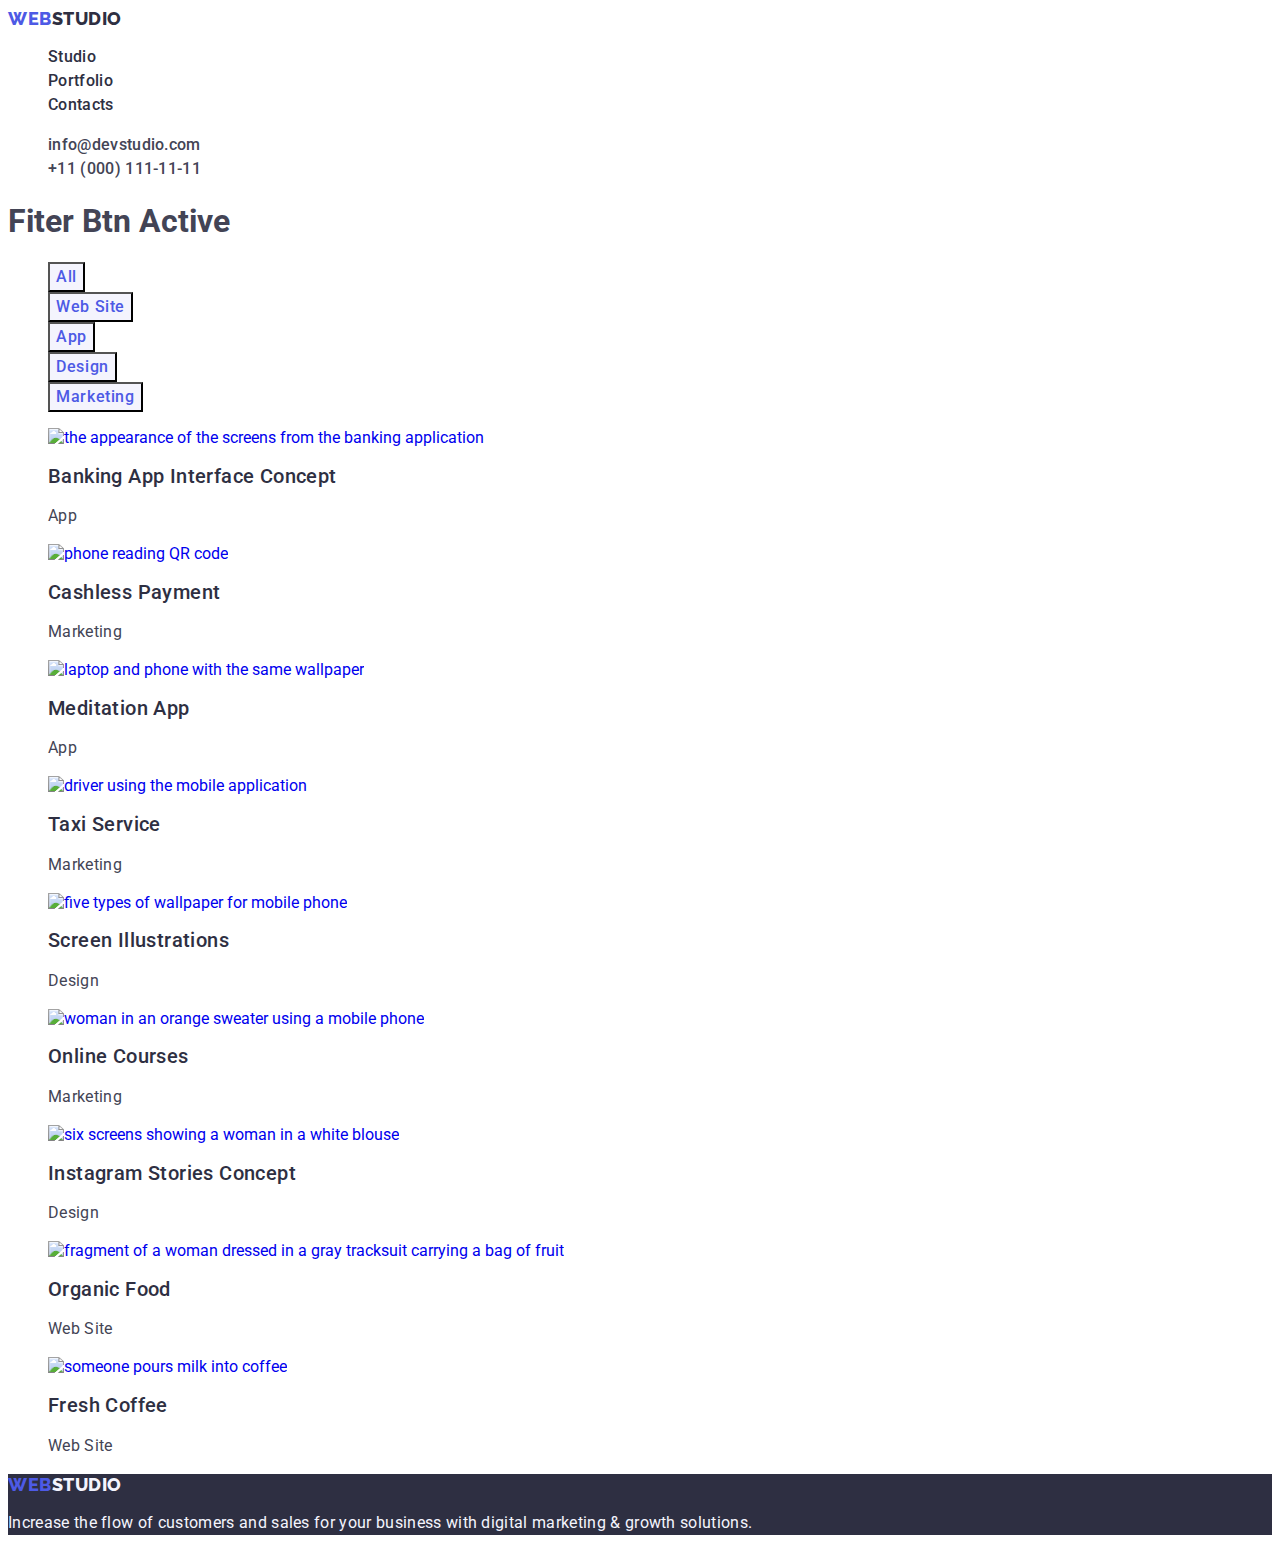
==== commit 657a7c90: "2023-11-04 v1" ====
--- a/portfolio.html
+++ b/portfolio.html
@@ -13,84 +13,101 @@
   </head>
   <body>
     <header>
-      <nav>
-        <a href="./index.html" class="nav-logo link">Web<span class="nav-logo-span">Studio</span></a>
-        <ul class="list">
-          <li><a href="./index.html" class="nav-link link">Studio</a></li>
-          <li><a href="./portfolio.html" class="nav-link link">Portfolio</a></li>
-          <li><a href="" class="nav-link link">Contacts</a></li>
-        </ul>
+      <nav class="navigation-list">
+          <a href="./index.html" class="navigation-logo link">Web<span class="logo-span">Studio</span></a>
+          <ul class="list">
+              <li><a href="./index.html" class="navigation-link link">Studio</a></li>
+              <li><a href="./portfolio.html" class="navigation-link link">Portfolio</a></li>
+              <li><a href="" class="navigation-link link">Contacts</a></li>
+          </ul>
       </nav>
+  
       <address class="address">
-        <ul class="list">
-          <li><a href="mailto:info@devstudio.com" class="address-link link">info@devstudio.com</a></li>
-          <li><a href="tel:+110001111111" class="address-link link">+11 (000) 111-11-11</a></li>
-        </ul>
+          <ul class="list">
+              <li><a href="mailto:info@devstudio.com" class="address-link link">info@devstudio.com</a></li>
+              <li><a href="tel:+110001111111" class="address-link link">+11 (000) 111-11-11</a></li>
+          </ul>
       </address>
-    </header>
-    <main>
-      <!--section no.1 -->
+  
+  </header>
+  
+  <main>
+      <!--Section no. 1 filters-->
       <section>
-        <ul class="list">
-          <li><button type="button" class="portfolio-button">All</button></li>
-          <li><button type="button" class="portfolio-button">Web Site</button></li>
-          <li><button type="button" class="portfolio-button">App</button></li>
-          <li><button type="button" class="portfolio-button">Design</button></li>
-          <li><button type="button" class="portfolio-button">Marketing</button></li>
-        </ul>
+          <h1 class="hidden-headline">Fiter Btn Active</h1>
+          <ul class="filters-list list">
+              <li><button type="button" class="filter-button">All</button></li>
+              <li><button type="button" class="filter-button">Web Site</button></li>
+              <li><button type="button" class="filter-button">App</button></li>
+              <li><button type="button" class="filter-button">Design</button></li>
+              <li><button type="button" class="filter-button">Marketing</button></li>                
+          </ul>
       
-        <ul class="list">
-          <li>
-            <img src="images/portfolio01.jpg" width="360" height="300" alt="Banking App Interface Concept - banking application options are shown">
-              <h2 class="portfolio-title">Banking App Interface Concept</h2>
-              <p class="portfolio-text">App</p>
-          </li>
-          <li>
-            <img src="images/portfolio02.jpg" width="360" height="300" alt="Cashless Payment - The hand holds the phone and brings it closer to the reader">
-              <h2 class="portfolio-title">Cashless Payment</h2>
-              <p class="portfolio-text">Marketing</p>
-          </li>
-          <li>
-            <img src="images/portfolio03.jpg" width="360" height="300" alt="Meditation App - laptop and phone with the same wallpaper">
-              <h2 class="portfolio-title">Meditation App</h2>
-              <p class="portfolio-text">App</p>
-          </li>
-          <li>
-            <img src="images/portfolio04.jpg" width="360" height="300" alt="Taxi Service - driver using the mobile application">
-              <h2 class="portfolio-title">Taxi Service</h2>
-              <p class="portfolio-text">Marketing</p>
-          </li>
-          <li>
-            <img src="images/portfolio05.jpg" width="360" height="300" alt="Screen Illustrations - five different wallpapers for mobile phone">
-              <h2 class="portfolio-title">Screen Illustrations</h2>
-              <p class="portfolio-text">Design</p>
-          </li>
-          <li>
-            <img src="images/portfolio06.jpg" width="360" height="300" alt="Online Courses - young woman in orange sweater talking on mobile phone">
-              <h2 class="portfolio-title">Online Courses</h2>
-              <p class="portfolio-text">Marketing</p>
-          </li>
-          <li>
-            <img src="images/portfolio07.jpg" width="360" height="300" alt="Instagram Stories Concept - six pictures per topic make everything feel easier">
-              <h2 class="portfolio-title">Instagram Stories Concept</h2>
-              <p class="portfolio-text">Design</p>
-          </li>
-          <li>
-            <img src="images/portfolio08.jpg" width="360" height="300" alt="Organic Food - woman carries vegetables in a net">
-              <h2 class="portfolio-title">Organic Food</h2>
-              <p class="portfolio-text">Web Site</p>
-          </li>
-          <li>
-            <img src="images/portfolio09.jpg" width="360" height="300" alt="Fresh Coffee - hand pours milk into a cup of coffee">
-              <h2 class="portfolio-title">Fresh Coffee</h2>
-              <p class="portfolio-text">Web Site</p>
-          </li>
-        </ul>
+          <ul class="list">
+              <li class="project-list">
+                  <a href="./images/banking-app-image-01.jpg" class="project-photo link">
+                      <img src="./images/banking-app-image-01.jpg" alt="the appearance of the screens from the banking application" width="360" height="300">
+                  <h2 class="project-tittle">Banking App Interface Concept</h2>
+                  <p class="project-text">App</p></a>
+              </li>
+              <li class="project-list">
+                  <a href="./images/cashless_payment-image-02.jpg" class="project-photo link">
+                      <img src="./images/cashless_payment-image-02.jpg" alt="phone reading QR code " width="360" height="300">
+                  <h2 class="project-tittle">Cashless Payment</h2>
+                  <p class="project-text">Marketing</p></a>
+              </li>
+              <li class="project-list">
+                  <a href="./images/meditaion-app-image-03.jpg" class="project-photo link">
+                      <img src="./images/meditaion-app-image-03.jpg" alt="laptop and phone with the same wallpaper" width="360" height="300">
+                  <h2 class="project-tittle">Meditation App</h2>
+                  <p class="project-text">App</p></a>
+              </li>
+              <li class="project-list">
+                  <a href="./images/taxi-service-image-04.jpg" class="project-photo link">
+                      <img src="./images/taxi-service-image-04.jpg" alt="driver using the mobile application" width="360" height="300">
+                  <h2 class="project-tittle">Taxi Service</h2>
+                  <p class="project-text">Marketing</p></a>
+              </li>
+              <li class="project-list">
+                  <a href="./images/screen-illustrations-image-05.jpg" class="project-photo link">
+                      <img src="./images/screen-illustrations-image-05.jpg" alt="five types of wallpaper for mobile phone" width="360" height="300">
+                  <h2 class="project-tittle">Screen Illustrations</h2>
+                  <p class="project-text">Design</p></a>
+              </li>
+              <li class="project-list">
+                  <a href="./images/online-courses-image-06.jpg" class="project-photo link">
+                      <img src="./images/online-courses-image-06.jpg" alt="woman in an orange sweater using a mobile phone" width="360" height="300">
+                  <h2 class="project-tittle">Online Courses</h2>
+                  <p class="project-text">Marketing</p></a>
+              </li>
+              <li class="project-list">
+                  <a href="./images/instagram-stories-concept-image-07.jpg" class="project-photo link">
+                      <img src="./images/instagram-stories-concept-image-07.jpg" alt="six screens showing a woman in a white blouse" width="360" height="300">
+                  <h2 class="project-tittle">Instagram Stories Concept</h2>
+                  <p class="project-text">Design</p></a>
+              </li>
+              <li class="project-list">
+                  <a href="./images/organic-food-image-08.jpg" class="project-photo link">
+                      <img src="./images/organic-food-image-08.jpg" alt="fragment of a woman dressed in a gray tracksuit carrying a bag of fruit" width="360" height="300">
+                  <h2 class="project-tittle">Organic Food</h2>
+                  <p class="project-text">Web Site</p></a>
+              </li>
+              <li class="project-list">
+                  <a href="./images/fresh-coffee-image-09.jpg" class="project-photo link">
+                      <img src="./images/fresh-coffee-image-09.jpg" alt="someone pours milk into coffee" width="360" height="300">
+                  <h2 class="project-tittle">Fresh Coffee</h2>
+                  <p class="project-text">Web Site</p></a>
+              </li>
+          </ul>
+
       </section>
-    </main>
-    <footer class="footer">
-      <a href="./index.html" class="footer-logo link">Web<span class="footer-logo-span">Studio</span></a>
-      <p class="footer-text">Increase the flow of customers and sales for your business with digital marketing & growth solutions.</p>    
-    </footer>
+      
+  </main>
+
+  <footer class="footer">
+      <a href="./index.html" class="footer-navigation-logo link">Web<span class="logo-footerspan">Studio</span></a>
+      <p class="footer-text">Increase the flow of customers and sales for your business with digital marketing & growth
+          solutions.</p>
+  </footer>
   </body>
 </html>
--- a/css/styles.css
+++ b/css/styles.css
@@ -1,28 +1,28 @@
+body {
+  font-family: 'Roboto', sans-serif;
+  color: #434455;
+  background-color: #FFFFFF;
+}
+
 :root {
-  --primary-brand-color: #4D5AE5;
-  --pressed-state-color: #404BBF;
+  --primary_brand-color: #4D5AE5;
+  --pressed_state-color: #404BBF;
   --dark-color: #2E2F42;
   --success-color: #31D0AA;
   --text-color: #434455;
-  --subtle-text-color: #8E8F99;
+  --subtle_text-color: #8E8F99;
   --accent-color: #E7E9FC;
   --light-color: #F4F4FD;
-  --modal-overlay-color: #2E2F42;
-  --hero-background-color: #2E2F42;
-  --white-background-color: #FFFFFF;
-  --modal-background-color: #FCFCFC;
-}
-
-body {
-  font-family: 'Roboto', sans-serif;
-  color: var(--text-color);
-  background-color: var(--white-background-color);
-}
-
-.nav-logo {
-  color: var(--primary-brand-color);
+  --modal_overlay-color: #2E2F42;
+  --hero_background-color: #2E2F42;
+  --white_background-color: #FFFFFF;
+  --modal_background-color: #FCFCFC;
+}
+
+.navigation-logo {
+  color: var(--primary_brand-color);
   font-family: 'Raleway', sans-serif;
-  /* text-decoration: none; */
+  text-decoration: none;
   font-size: 18px;
   font-weight: 800;
   line-height: 1.17;
@@ -30,145 +30,63 @@
   text-transform: uppercase;
 }
 
-.nav-logo-span {
-  color: var(--dark-color);
-}
-
-.nav-link {
-  color: var(--dark-color);
-  font-weight: 500;
-  font-size: 16px;
-  line-height: 1.5;
-  letter-spacing: 0.02em;
-  cursor: pointer;
-}
+.logo-span {
+  color: var(--dark-color);
+}
+.navigation-link {
+  color: var(--dark-color);
+  font-size: 16px;
+  font-weight: 500;
+  line-height: 1.5;
+  letter-spacing: 0.02em;
+  cursor: pointer;
+  }
 
 .list {
   list-style: none;
-}
+  }
 
 .link {
   text-decoration: none;
-} 
+  }
 
 .address-link {
   color: var(--text-color);
   font-size: 16px;
-  /* font-weight: 400; */
-  line-height: 1.5;
-  letter-spacing: 0.02em;
-  cursor: pointer;
-}
-
-.nav-link:hover,
-.nav-link:focus {
-  color: var(--pressed-state-color);
+  font-weight: 500;
+  line-height: 1.5;
+  letter-spacing: 0.02em;
+  cursor: pointer;
+  text-decoration: none;
+}
+
+.navigation-link:hover,
+.navigation-link:focus {
+  color: var(--pressed_state-color);
 }
 
 .address-link:hover,
 .address-link:focus {
-    color: var(--pressed-state-color);
+  color: var(--pressed_state-color);
 }
 
 .address {
   font-style: normal;
-}
-
-
-
-
-
-.section-one-hero {
-  background-color: var(--hero-background-color);
-}
-
-.section-one-h1 {
-  color: #FFF;
-  font-weight: 700;
-  font-size: 56px;
-  line-height: 1.07;
-  letter-spacing: 0.02em;
-  text-align: center;
-}
-
-.section-one-button {
-  color: #FFF;
-  background-color: var(--primary-brand-color);
-  font-weight: 500;
-  font-size: 16px;  
+  }
+
+.filter-button {
+  color: var(--primary_brand-color);
+  background-color: #F4F4FD;
+  text-align: center;
+  font-family: 'Roboto', sans-serif;
+  font-size: 16px;
+  font-weight: 500;
   line-height: 1.5;
   letter-spacing: 0.04em;
   cursor: pointer;
 }
-
-.section-one-button:hover,
-.section-one-button:focus
-.section-one-button:active {
-  background-color: var(--pressed-state-color);
-}
-
-.section-h2 {
-  color: var(--dark-color);
-  text-align: center;
-  font-weight: 700;
-  font-size: 36px;
-  line-height: 1.11;
-  letter-spacing: 0.02em;
-  text-transform: capitalize;
-}
-
-.section-no2-title {
-  color: var(--dark-color);
-  font-weight: 500;
-  font-size: 20px;
-  line-height: 1.2;
-  letter-spacing: 0.02em;
-}
-
-.section-no2-text {
-  color: var(--text-color);
-  font-size: 16px;
-  line-height: 1.5;
-  letter-spacing: 0.02em;
-}
-
-.section-no4 {
-  background-color: var(--light-color);
-}
-
-.section-no4-image-background {
-  background-color: var(--white-background-color);
-}
-
-.section-no4-title {
-  color: var(--dark-color);
-  font-weight: 500;
-  font-size: 20px;
-  line-height: 1.2;
-  letter-spacing: 0.02em;
-  }
-
-.section-no4-text {
-  color: var(--text-color);
-  font-size: 16px;
-  line-height: 1.5;
-  letter-spacing: 0.02em;
-}
-
-.portfolio-button {
-  color: var(--primary-brand-color);
-  background-color: #F4F4FD;
-  text-align: center;
-  font-family: 'Roboto', sans-serif;
-  font-size: 16px;
-  font-weight: 500;
-  line-height: 1.5;
-  letter-spacing: 0.04em;
-  cursor: pointer;
-}
-.portfolio-button:hover,
-.portfolio-button:focus
-.portfolio-button:active {
+.filter-button:hover,
+.filter-button:focus {
   color: #FFFFFF;
   background-color: #404BBF;
   
@@ -180,14 +98,86 @@
   letter-spacing: 0.04em;
   cursor: pointer;
 }
-.portfolio-title {
+.project-tittle {
   color: var(--dark-color);
   font-size: 20px;
   font-weight: 500;
   line-height: 1.2;
   letter-spacing: 0.02em;
 }
-.portfolio-text {
+.project-text {
+  color: var(--text-color);
+  font-size: 16px;
+  line-height: 1.5;
+  letter-spacing: 0.02em;
+}
+
+.hero-section {
+  background-color: var(--hero_background-color);
+}
+.main-headline {
+  color: #FFF;
+  text-align: center;
+  font-size: 56px;
+  font-weight: 700;
+  line-height: 1.07;
+  letter-spacing: 0.02em;
+}
+.main-headline-button {
+  color: #FFF;
+  background-color: #4D5AE5;
+  font-family: 'Roboto', sans-serif;
+  font-size: 16px;
+  font-weight: 500;
+  line-height: 1.5;
+  letter-spacing: 0.04em;
+  cursor: pointer;
+}
+.main-headline-button:hover,
+.main-headline-button:focus {
+  background-color: var(--pressed_state-color);
+}
+
+.sub-headline {
+  color: var(--dark-color);
+  text-align: center;
+  font-size: 36px;
+  font-weight: 700;
+  line-height: 1.11;
+  letter-spacing: 0.02em;
+  text-transform: capitalize;
+}
+.sub-headline-objectives {
+color: var(--dark-color);
+font-size: 20px;
+font-weight: 500;
+line-height: 1.2;
+letter-spacing: 0.4px;
+}
+.doing-section {
+  background-color: var(--white_background-color);
+}
+
+.text-objectives {
+  color: var(--text-color);
+  font-size: 16px;
+  line-height: 1.5;
+  letter-spacing: 0.02em;
+}
+.team-section {
+  background: #F4F4FD;
+}
+.list-no {
+  background-color: #FFFFFF;
+}
+.team-peaple-name {
+  color: var(--dark-color);
+  font-size: 20px;
+  font-weight: 500;
+  line-height: 1.2;
+  letter-spacing: 0.4px;
+  }
+.team-position {
   color: var(--text-color);
   font-size: 16px;
   line-height: 1.5;
@@ -195,13 +185,12 @@
 }
 
 .footer {
-  background-color: var(--hero-background-color);
-}
-
-.footer-logo {
-  color: var(--primary-brand-color);
+  background-color: var(--hero_background-color);    
+}
+.footer-navigation-logo {
+  color: var(--primary_brand-color);
   font-family: 'Raleway', sans-serif;
-  /* text-decoration: none; */
+  text-decoration: none;
   font-size: 18px;
   font-weight: 800;
   line-height: 1.17;
@@ -209,7 +198,7 @@
   text-transform: uppercase;
 }
 
-.footer-logo-span {
+.logo-footerspan {
   color: var(--light-color);
 }
 
@@ -218,4 +207,6 @@
   font-size: 16px;
   line-height: 1.5;
   letter-spacing: 0.02em;
-}+}
+
+
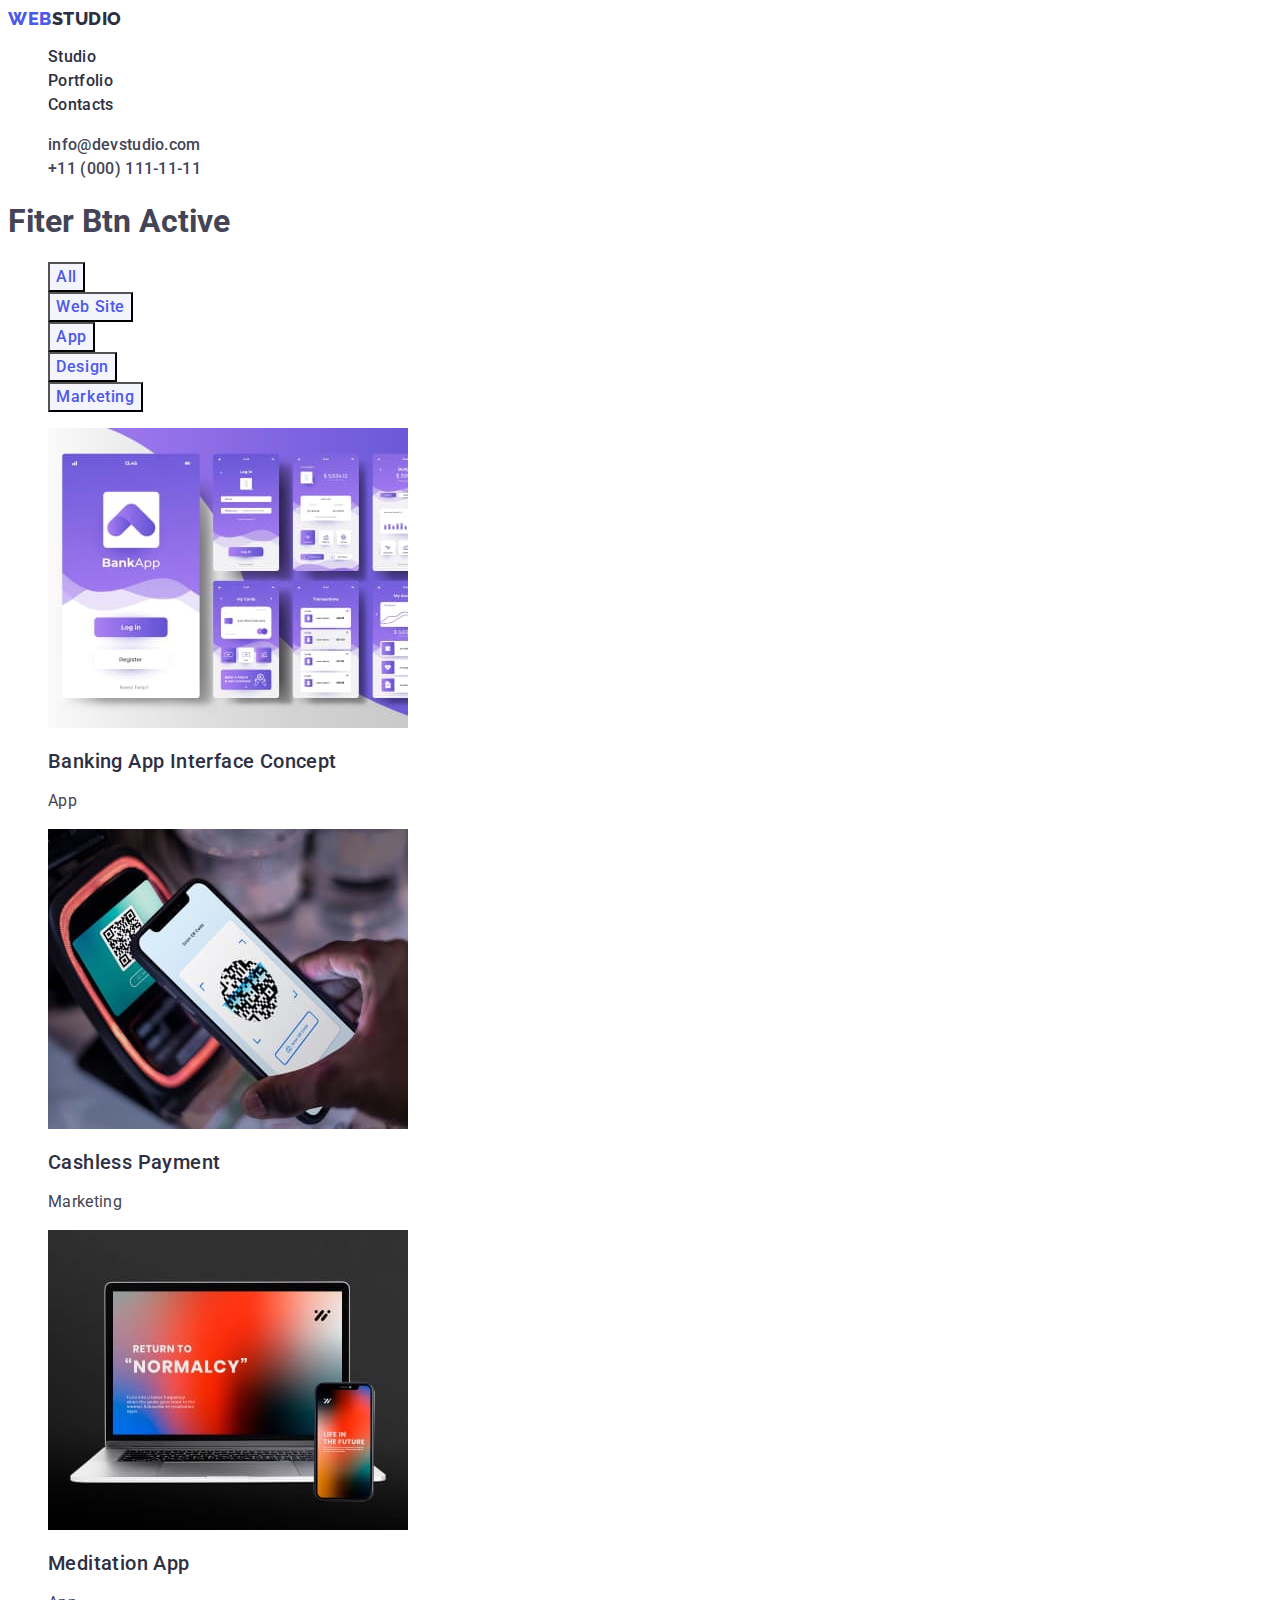
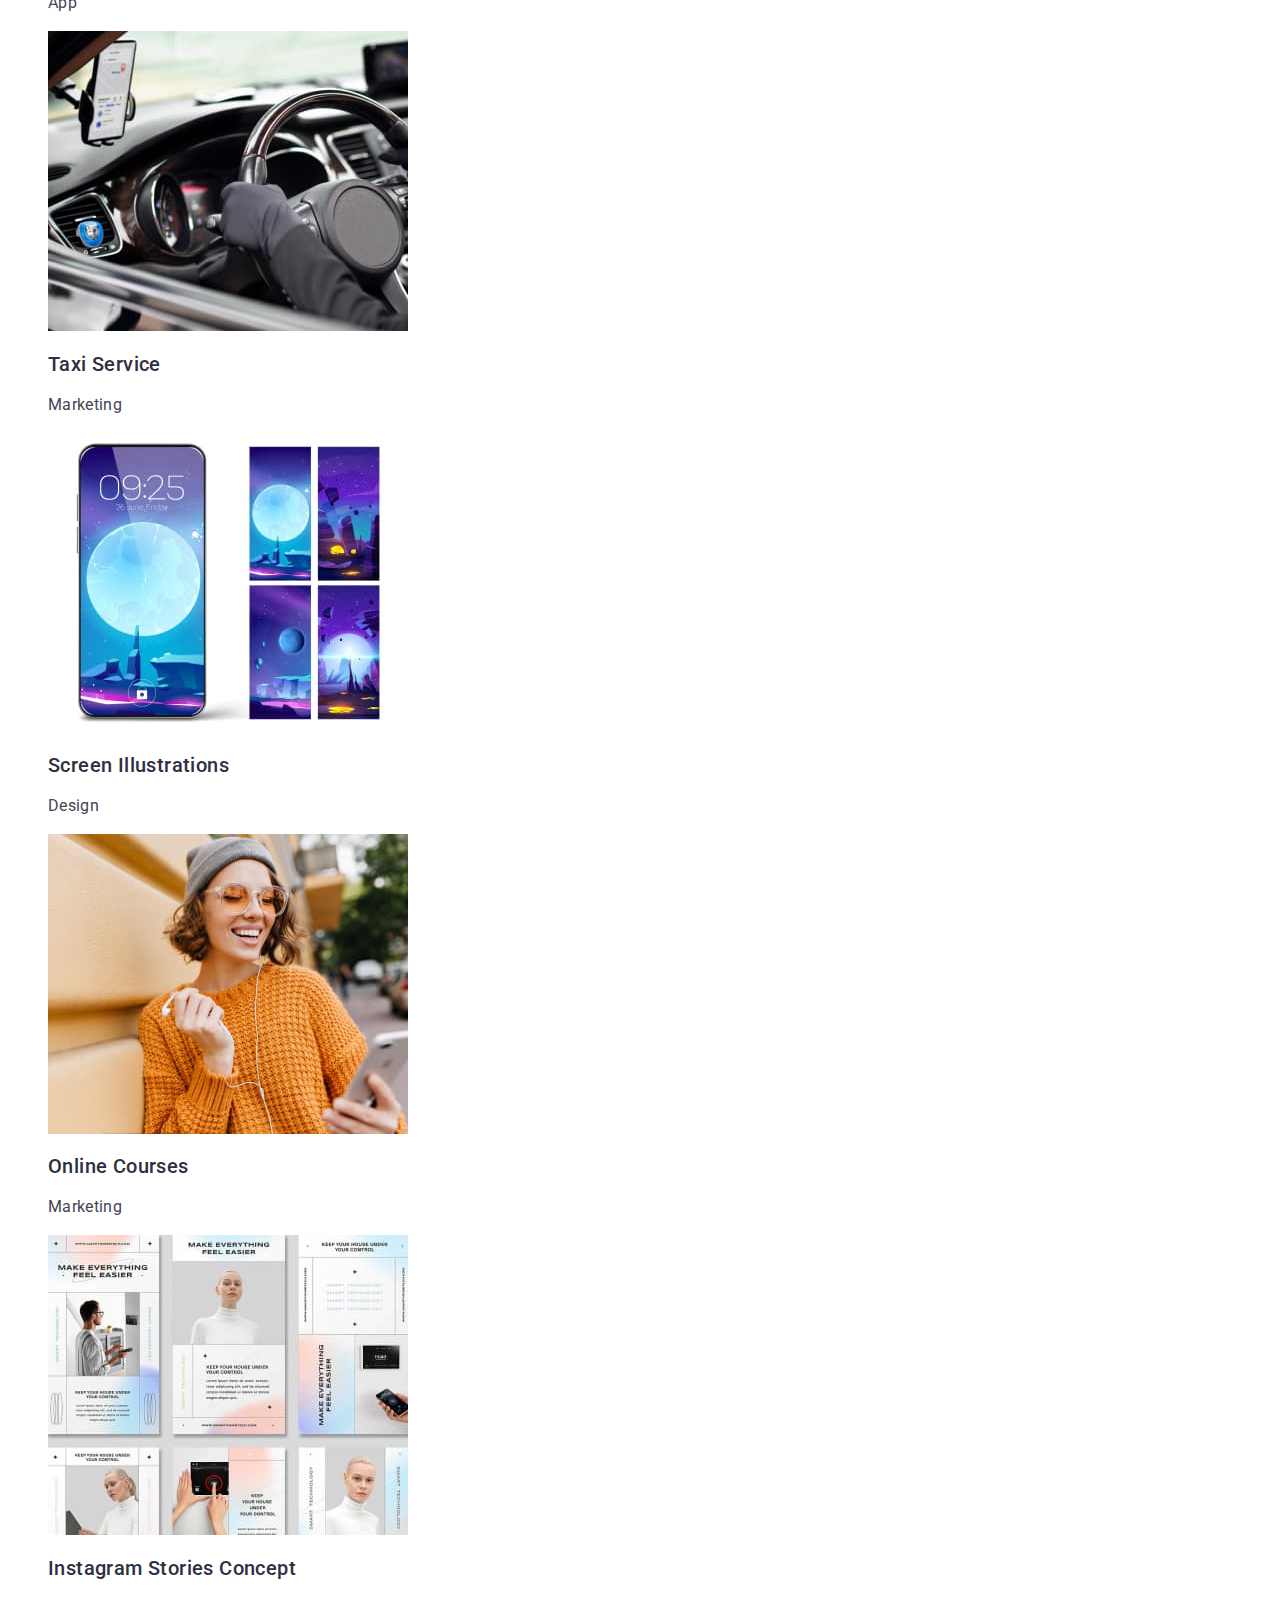
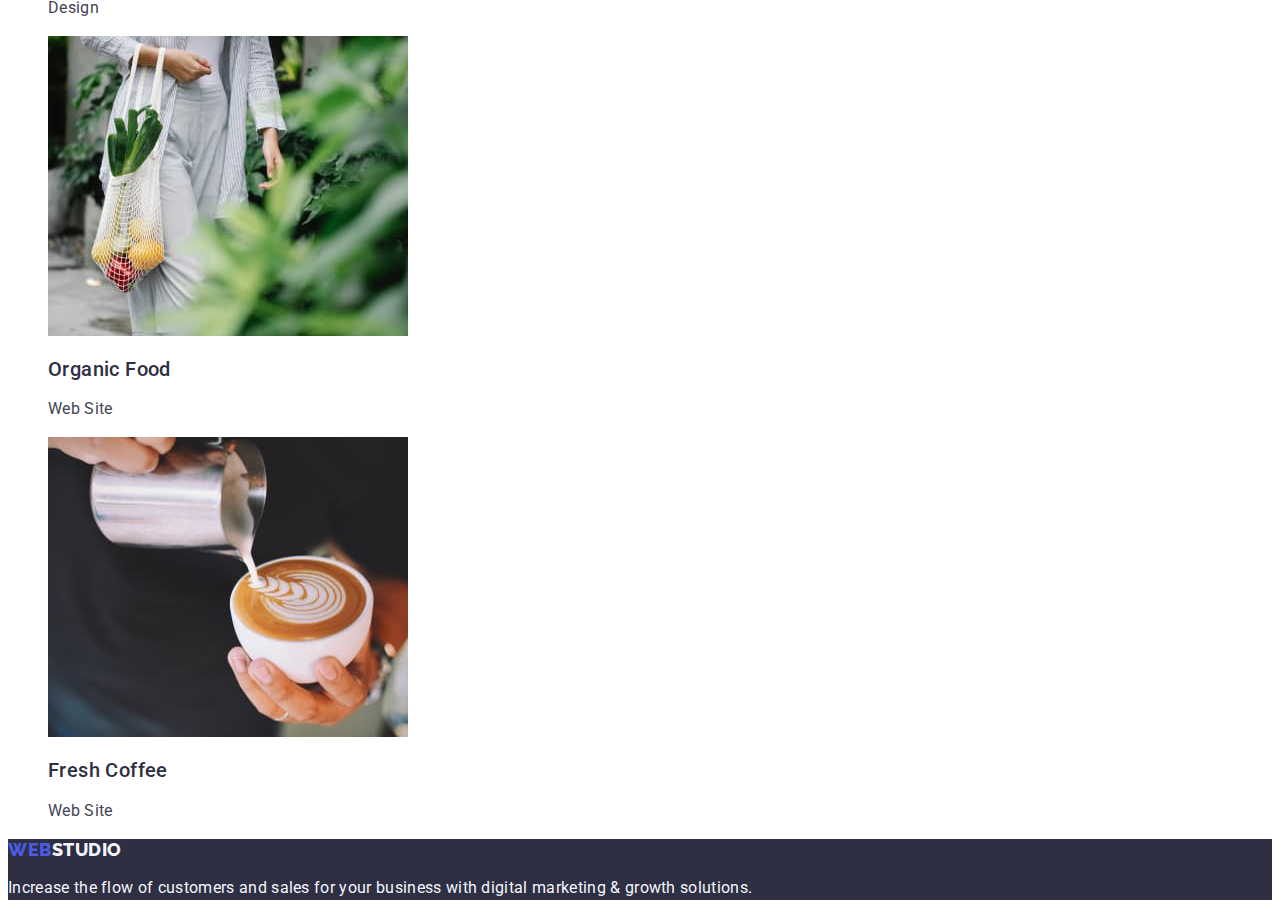
==== commit bb459c86: "2023-11-04 v3" ====
--- a/portfolio.html
+++ b/portfolio.html
@@ -1,113 +1,113 @@
 <!DOCTYPE html>
 <html lang="en">
-  <head>
+<head>
     <meta charset="UTF-8">
-    <meta http-equiv="X-UA-Compatible" content="IE=edge">
     <meta name="viewport" content="width=device-width, initial-scale=1.0">
-    <link rel="preconnect" href="https://fonts.googleapis.com" >
-    <link rel="preconnect" href="https://fonts.gstatic.com" crossorigin >
+    <title>Portfolio</title>
+    <link rel="preconnect" href="https://fonts.googleapis.com" />
+    <link rel="preconnect" href="https://fonts.gstatic.com" crossorigin />
     <link
-      href="https://fonts.googleapis.com/css2?family=Lobster&family=Raleway:wght@800&family=Roboto:wght@400;500;700;900&display=swap" rel="stylesheet" >
-    <link href="./css/styles.css" rel="stylesheet" >
-    <title>Portfolio</title>
-  </head>
-  <body>
+        href="https://fonts.googleapis.com/css2?family=Lobster&family=Raleway:wght@800&family=Roboto:wght@400;500;700;900&display=swap" rel="stylesheet" />
+    <link href="./css/styles.css" rel="stylesheet" />
+    
+</head>
+<body>
     <header>
-      <nav class="navigation-list">
-          <a href="./index.html" class="navigation-logo link">Web<span class="logo-span">Studio</span></a>
-          <ul class="list">
-              <li><a href="./index.html" class="navigation-link link">Studio</a></li>
-              <li><a href="./portfolio.html" class="navigation-link link">Portfolio</a></li>
-              <li><a href="" class="navigation-link link">Contacts</a></li>
-          </ul>
-      </nav>
-  
-      <address class="address">
-          <ul class="list">
-              <li><a href="mailto:info@devstudio.com" class="address-link link">info@devstudio.com</a></li>
-              <li><a href="tel:+110001111111" class="address-link link">+11 (000) 111-11-11</a></li>
-          </ul>
-      </address>
-  
-  </header>
-  
-  <main>
-      <!--Section no. 1 filters-->
-      <section>
-          <h1 class="hidden-headline">Fiter Btn Active</h1>
-          <ul class="filters-list list">
-              <li><button type="button" class="filter-button">All</button></li>
-              <li><button type="button" class="filter-button">Web Site</button></li>
-              <li><button type="button" class="filter-button">App</button></li>
-              <li><button type="button" class="filter-button">Design</button></li>
-              <li><button type="button" class="filter-button">Marketing</button></li>                
-          </ul>
-      
-          <ul class="list">
-              <li class="project-list">
-                  <a href="./images/banking-app-image-01.jpg" class="project-photo link">
-                      <img src="./images/banking-app-image-01.jpg" alt="the appearance of the screens from the banking application" width="360" height="300">
-                  <h2 class="project-tittle">Banking App Interface Concept</h2>
-                  <p class="project-text">App</p></a>
-              </li>
-              <li class="project-list">
-                  <a href="./images/cashless_payment-image-02.jpg" class="project-photo link">
-                      <img src="./images/cashless_payment-image-02.jpg" alt="phone reading QR code " width="360" height="300">
-                  <h2 class="project-tittle">Cashless Payment</h2>
-                  <p class="project-text">Marketing</p></a>
-              </li>
-              <li class="project-list">
-                  <a href="./images/meditaion-app-image-03.jpg" class="project-photo link">
-                      <img src="./images/meditaion-app-image-03.jpg" alt="laptop and phone with the same wallpaper" width="360" height="300">
-                  <h2 class="project-tittle">Meditation App</h2>
-                  <p class="project-text">App</p></a>
-              </li>
-              <li class="project-list">
-                  <a href="./images/taxi-service-image-04.jpg" class="project-photo link">
-                      <img src="./images/taxi-service-image-04.jpg" alt="driver using the mobile application" width="360" height="300">
-                  <h2 class="project-tittle">Taxi Service</h2>
-                  <p class="project-text">Marketing</p></a>
-              </li>
-              <li class="project-list">
-                  <a href="./images/screen-illustrations-image-05.jpg" class="project-photo link">
-                      <img src="./images/screen-illustrations-image-05.jpg" alt="five types of wallpaper for mobile phone" width="360" height="300">
-                  <h2 class="project-tittle">Screen Illustrations</h2>
-                  <p class="project-text">Design</p></a>
-              </li>
-              <li class="project-list">
-                  <a href="./images/online-courses-image-06.jpg" class="project-photo link">
-                      <img src="./images/online-courses-image-06.jpg" alt="woman in an orange sweater using a mobile phone" width="360" height="300">
-                  <h2 class="project-tittle">Online Courses</h2>
-                  <p class="project-text">Marketing</p></a>
-              </li>
-              <li class="project-list">
-                  <a href="./images/instagram-stories-concept-image-07.jpg" class="project-photo link">
-                      <img src="./images/instagram-stories-concept-image-07.jpg" alt="six screens showing a woman in a white blouse" width="360" height="300">
-                  <h2 class="project-tittle">Instagram Stories Concept</h2>
-                  <p class="project-text">Design</p></a>
-              </li>
-              <li class="project-list">
-                  <a href="./images/organic-food-image-08.jpg" class="project-photo link">
-                      <img src="./images/organic-food-image-08.jpg" alt="fragment of a woman dressed in a gray tracksuit carrying a bag of fruit" width="360" height="300">
-                  <h2 class="project-tittle">Organic Food</h2>
-                  <p class="project-text">Web Site</p></a>
-              </li>
-              <li class="project-list">
-                  <a href="./images/fresh-coffee-image-09.jpg" class="project-photo link">
-                      <img src="./images/fresh-coffee-image-09.jpg" alt="someone pours milk into coffee" width="360" height="300">
-                  <h2 class="project-tittle">Fresh Coffee</h2>
-                  <p class="project-text">Web Site</p></a>
-              </li>
-          </ul>
+        <nav class="navigation-list">
+            <a href="./index.html" class="navigation-logo link">Web<span class="logo-span">Studio</span></a>
+            <ul class="list">
+                <li><a href="./index.html" class="navigation-link link">Studio</a></li>
+                <li><a href="./portfolio.html" class="navigation-link link">Portfolio</a></li>
+                <li><a href="" class="navigation-link link">Contacts</a></li>
+            </ul>
+        </nav>
+    
+        <address class="address">
+            <ul class="list">
+                <li><a href="mailto:info@devstudio.com" class="address-link link">info@devstudio.com</a></li>
+                <li><a href="tel:+110001111111" class="address-link link">+11 (000) 111-11-11</a></li>
+            </ul>
+        </address>
+    </header>
+    
+    <main>
+        <!--Section no. 1 filters-->
+        <section>
+            <h1 class="hidden-headline">Fiter Btn Active</h1>
+            <ul class="filters-list list">
+                <li><button type="button" class="filter-button">All</button></li>
+                <li><button type="button" class="filter-button">Web Site</button></li>
+                <li><button type="button" class="filter-button">App</button></li>
+                <li><button type="button" class="filter-button">Design</button></li>
+                <li><button type="button" class="filter-button">Marketing</button></li>                
+            </ul>
+        
+            <ul class="list">
+                <li class="project-list">
+                    <a href="./images/banking-app-image-01.jpg" class="project-photo link">
+                        <img src="./images/banking-app-image-01.jpg" alt="the appearance of the screens from the banking application" width="360" height="300">
+                    <h2 class="project-tittle">Banking App Interface Concept</h2>
+                    <p class="project-text">App</p></a>
+                </li>
+                <li class="project-list">
+                    <a href="./images/cashless_payment-image-02.jpg" class="project-photo link">
+                        <img src="./images/cashless_payment-image-02.jpg" alt="phone reading QR code " width="360" height="300">
+                    <h2 class="project-tittle">Cashless Payment</h2>
+                    <p class="project-text">Marketing</p></a>
+                </li>
+                <li class="project-list">
+                    <a href="./images/meditaion-app-image-03.jpg" class="project-photo link">
+                        <img src="./images/meditaion-app-image-03.jpg" alt="laptop and phone with the same wallpaper" width="360" height="300">
+                    <h2 class="project-tittle">Meditation App</h2>
+                    <p class="project-text">App</p></a>
+                </li>
+                <li class="project-list">
+                    <a href="./images/taxi-service-image-04.jpg" class="project-photo link">
+                        <img src="./images/taxi-service-image-04.jpg" alt="driver using the mobile application" width="360" height="300">
+                    <h2 class="project-tittle">Taxi Service</h2>
+                    <p class="project-text">Marketing</p></a>
+                </li>
+                <li class="project-list">
+                    <a href="./images/screen-illustrations-image-05.jpg" class="project-photo link">
+                        <img src="./images/screen-illustrations-image-05.jpg" alt="five types of wallpaper for mobile phone" width="360" height="300">
+                    <h2 class="project-tittle">Screen Illustrations</h2>
+                    <p class="project-text">Design</p></a>
+                </li>
+                <li class="project-list">
+                    <a href="./images/online-courses-image-06.jpg" class="project-photo link">
+                        <img src="./images/online-courses-image-06.jpg" alt="woman in an orange sweater using a mobile phone" width="360" height="300">
+                    <h2 class="project-tittle">Online Courses</h2>
+                    <p class="project-text">Marketing</p></a>
+                </li>
+                <li class="project-list">
+                    <a href="./images/instagram-stories-concept-image-07.jpg" class="project-photo link">
+                        <img src="./images/instagram-stories-concept-image-07.jpg" alt="six screens showing a woman in a white blouse" width="360" height="300">
+                    <h2 class="project-tittle">Instagram Stories Concept</h2>
+                    <p class="project-text">Design</p></a>
+                </li>
+                <li class="project-list">
+                    <a href="./images/organic-food-image-08.jpg" class="project-photo link">
+                        <img src="./images/organic-food-image-08.jpg" alt="fragment of a woman dressed in a gray tracksuit carrying a bag of fruit" width="360" height="300">
+                    <h2 class="project-tittle">Organic Food</h2>
+                    <p class="project-text">Web Site</p></a>
+                </li>
+                <li class="project-list">
+                    <a href="./images/fresh-coffee-image-09.jpg" class="project-photo link">
+                        <img src="./images/fresh-coffee-image-09.jpg" alt="someone pours milk into coffee" width="360" height="300">
+                    <h2 class="project-tittle">Fresh Coffee</h2>
+                    <p class="project-text">Web Site</p></a>
+                </li>
+            </ul>
 
-      </section>
-      
-  </main>
+        </section>
+        
+    </main>
 
-  <footer class="footer">
-      <a href="./index.html" class="footer-navigation-logo link">Web<span class="logo-footerspan">Studio</span></a>
-      <p class="footer-text">Increase the flow of customers and sales for your business with digital marketing & growth
-          solutions.</p>
-  </footer>
-  </body>
-</html>
+    <footer class="footer">
+        <a href="./index.html" class="footer-navigation-logo link">Web<span class="logo-footerspan">Studio</span></a>
+        <p class="footer-text">Increase the flow of customers and sales for your business with digital marketing & growth
+            solutions.</p>
+    </footer>
+
+</body>
+</html>--- a/css/styles.css
+++ b/css/styles.css
@@ -1,212 +1,212 @@
 body {
-  font-family: 'Roboto', sans-serif;
-  color: #434455;
-  background-color: #FFFFFF;
+    font-family: 'Roboto', sans-serif;
+    color: #434455;
+    background-color: #FFFFFF;
 }
 
 :root {
-  --primary_brand-color: #4D5AE5;
-  --pressed_state-color: #404BBF;
-  --dark-color: #2E2F42;
-  --success-color: #31D0AA;
-  --text-color: #434455;
-  --subtle_text-color: #8E8F99;
-  --accent-color: #E7E9FC;
-  --light-color: #F4F4FD;
-  --modal_overlay-color: #2E2F42;
-  --hero_background-color: #2E2F42;
-  --white_background-color: #FFFFFF;
-  --modal_background-color: #FCFCFC;
+    --primary_brand-color: #4D5AE5;
+    --pressed_state-color: #404BBF;
+    --dark-color: #2E2F42;
+    --success-color: #31D0AA;
+    --text-color: #434455;
+    --subtle_text-color: #8E8F99;
+    --accent-color: #E7E9FC;
+    --light-color: #F4F4FD;
+    --modal_overlay-color: #2E2F42;
+    --hero_background-color: #2E2F42;
+    --white_background-color: #FFFFFF;
+    --modal_background-color: #FCFCFC;
 }
 
 .navigation-logo {
-  color: var(--primary_brand-color);
-  font-family: 'Raleway', sans-serif;
-  text-decoration: none;
-  font-size: 18px;
-  font-weight: 800;
-  line-height: 1.17;
-  letter-spacing: 0.03em;
-  text-transform: uppercase;
+    color: var(--primary_brand-color);
+    font-family: 'Raleway', sans-serif;
+    text-decoration: none;
+    font-size: 18px;
+    font-weight: 800;
+    line-height: 1.17;
+    letter-spacing: 0.03em;
+    text-transform: uppercase;
 }
 
 .logo-span {
-  color: var(--dark-color);
+    color: var(--dark-color);
 }
 .navigation-link {
-  color: var(--dark-color);
-  font-size: 16px;
-  font-weight: 500;
-  line-height: 1.5;
-  letter-spacing: 0.02em;
-  cursor: pointer;
-  }
+    color: var(--dark-color);
+    font-size: 16px;
+    font-weight: 500;
+    line-height: 1.5;
+    letter-spacing: 0.02em;
+    cursor: pointer;
+    }
 
 .list {
-  list-style: none;
-  }
+    list-style: none;
+    }
 
 .link {
-  text-decoration: none;
-  }
+    text-decoration: none;
+    }
 
 .address-link {
-  color: var(--text-color);
-  font-size: 16px;
-  font-weight: 500;
-  line-height: 1.5;
-  letter-spacing: 0.02em;
-  cursor: pointer;
-  text-decoration: none;
+    color: var(--text-color);
+    font-size: 16px;
+    font-weight: 500;
+    line-height: 1.5;
+    letter-spacing: 0.02em;
+    cursor: pointer;
+    text-decoration: none;
 }
 
 .navigation-link:hover,
 .navigation-link:focus {
-  color: var(--pressed_state-color);
+    color: var(--pressed_state-color);
 }
 
 .address-link:hover,
 .address-link:focus {
-  color: var(--pressed_state-color);
+    color: var(--pressed_state-color);
 }
 
 .address {
-  font-style: normal;
-  }
+    font-style: normal;
+    }
 
 .filter-button {
-  color: var(--primary_brand-color);
-  background-color: #F4F4FD;
-  text-align: center;
-  font-family: 'Roboto', sans-serif;
-  font-size: 16px;
-  font-weight: 500;
-  line-height: 1.5;
-  letter-spacing: 0.04em;
-  cursor: pointer;
+    color: var(--primary_brand-color);
+    background-color: #F4F4FD;
+    text-align: center;
+    font-family: 'Roboto', sans-serif;
+    font-size: 16px;
+    font-weight: 500;
+    line-height: 1.5;
+    letter-spacing: 0.04em;
+    cursor: pointer;
 }
 .filter-button:hover,
 .filter-button:focus {
-  color: #FFFFFF;
-  background-color: #404BBF;
-  
-  text-align: center;
-  font-family: 'Roboto', sans-serif;
-  font-size: 16px;
-  font-weight: 500;
-  line-height: 1.5;
-  letter-spacing: 0.04em;
-  cursor: pointer;
+    color: #FFFFFF;
+    background-color: #404BBF;
+    
+    text-align: center;
+    font-family: 'Roboto', sans-serif;
+    font-size: 16px;
+    font-weight: 500;
+    line-height: 1.5;
+    letter-spacing: 0.04em;
+    cursor: pointer;
 }
 .project-tittle {
-  color: var(--dark-color);
-  font-size: 20px;
-  font-weight: 500;
-  line-height: 1.2;
-  letter-spacing: 0.02em;
+    color: var(--dark-color);
+    font-size: 20px;
+    font-weight: 500;
+    line-height: 1.2;
+    letter-spacing: 0.02em;
 }
 .project-text {
-  color: var(--text-color);
-  font-size: 16px;
-  line-height: 1.5;
-  letter-spacing: 0.02em;
+    color: var(--text-color);
+    font-size: 16px;
+    line-height: 1.5;
+    letter-spacing: 0.02em;
 }
 
 .hero-section {
-  background-color: var(--hero_background-color);
+    background-color: var(--hero_background-color);
 }
 .main-headline {
-  color: #FFF;
-  text-align: center;
-  font-size: 56px;
-  font-weight: 700;
-  line-height: 1.07;
-  letter-spacing: 0.02em;
+    color: #FFF;
+    text-align: center;
+    font-size: 56px;
+    font-weight: 700;
+    line-height: 1.07;
+    letter-spacing: 0.02em;
 }
 .main-headline-button {
-  color: #FFF;
-  background-color: #4D5AE5;
-  font-family: 'Roboto', sans-serif;
-  font-size: 16px;
-  font-weight: 500;
-  line-height: 1.5;
-  letter-spacing: 0.04em;
-  cursor: pointer;
+    color: #FFF;
+    background-color: #4D5AE5;
+    font-family: 'Roboto', sans-serif;
+    font-size: 16px;
+    font-weight: 500;
+    line-height: 1.5;
+    letter-spacing: 0.04em;
+    cursor: pointer;
 }
 .main-headline-button:hover,
 .main-headline-button:focus {
-  background-color: var(--pressed_state-color);
+    background-color: var(--pressed_state-color);
 }
 
 .sub-headline {
-  color: var(--dark-color);
-  text-align: center;
-  font-size: 36px;
-  font-weight: 700;
-  line-height: 1.11;
-  letter-spacing: 0.02em;
-  text-transform: capitalize;
+    color: var(--dark-color);
+    text-align: center;
+    font-size: 36px;
+    font-weight: 700;
+    line-height: 1.11;
+    letter-spacing: 0.02em;
+    text-transform: capitalize;
 }
 .sub-headline-objectives {
-color: var(--dark-color);
-font-size: 20px;
-font-weight: 500;
-line-height: 1.2;
-letter-spacing: 0.4px;
-}
-.doing-section {
-  background-color: var(--white_background-color);
-}
-
-.text-objectives {
-  color: var(--text-color);
-  font-size: 16px;
-  line-height: 1.5;
-  letter-spacing: 0.02em;
-}
-.team-section {
-  background: #F4F4FD;
-}
-.list-no {
-  background-color: #FFFFFF;
-}
-.team-peaple-name {
   color: var(--dark-color);
   font-size: 20px;
   font-weight: 500;
   line-height: 1.2;
   letter-spacing: 0.4px;
-  }
+}
+.doing-section {
+    background-color: var(--white_background-color);
+}
+
+.text-objectives {
+    color: var(--text-color);
+    font-size: 16px;
+    line-height: 1.5;
+    letter-spacing: 0.02em;
+}
+.team-section {
+    background: #F4F4FD;
+}
+.list-no {
+    background-color: #FFFFFF;
+}
+.team-peaple-name {
+    color: var(--dark-color);
+    font-size: 20px;
+    font-weight: 500;
+    line-height: 1.2;
+    letter-spacing: 0.4px;
+    }
 .team-position {
-  color: var(--text-color);
-  font-size: 16px;
-  line-height: 1.5;
-  letter-spacing: 0.02em;
+    color: var(--text-color);
+    font-size: 16px;
+    line-height: 1.5;
+    letter-spacing: 0.02em;
 }
 
 .footer {
-  background-color: var(--hero_background-color);    
+    background-color: var(--hero_background-color);    
 }
 .footer-navigation-logo {
-  color: var(--primary_brand-color);
-  font-family: 'Raleway', sans-serif;
-  text-decoration: none;
-  font-size: 18px;
-  font-weight: 800;
-  line-height: 1.17;
-  letter-spacing: 0.03em;
-  text-transform: uppercase;
+    color: var(--primary_brand-color);
+    font-family: 'Raleway', sans-serif;
+    text-decoration: none;
+    font-size: 18px;
+    font-weight: 800;
+    line-height: 1.17;
+    letter-spacing: 0.03em;
+    text-transform: uppercase;
 }
 
 .logo-footerspan {
-  color: var(--light-color);
+    color: var(--light-color);
 }
 
 .footer-text {
-  color: var(--light-color);
-  font-size: 16px;
-  line-height: 1.5;
-  letter-spacing: 0.02em;
-}
-
-
+    color: var(--light-color);
+    font-size: 16px;
+    line-height: 1.5;
+    letter-spacing: 0.02em;
+}
+
+
